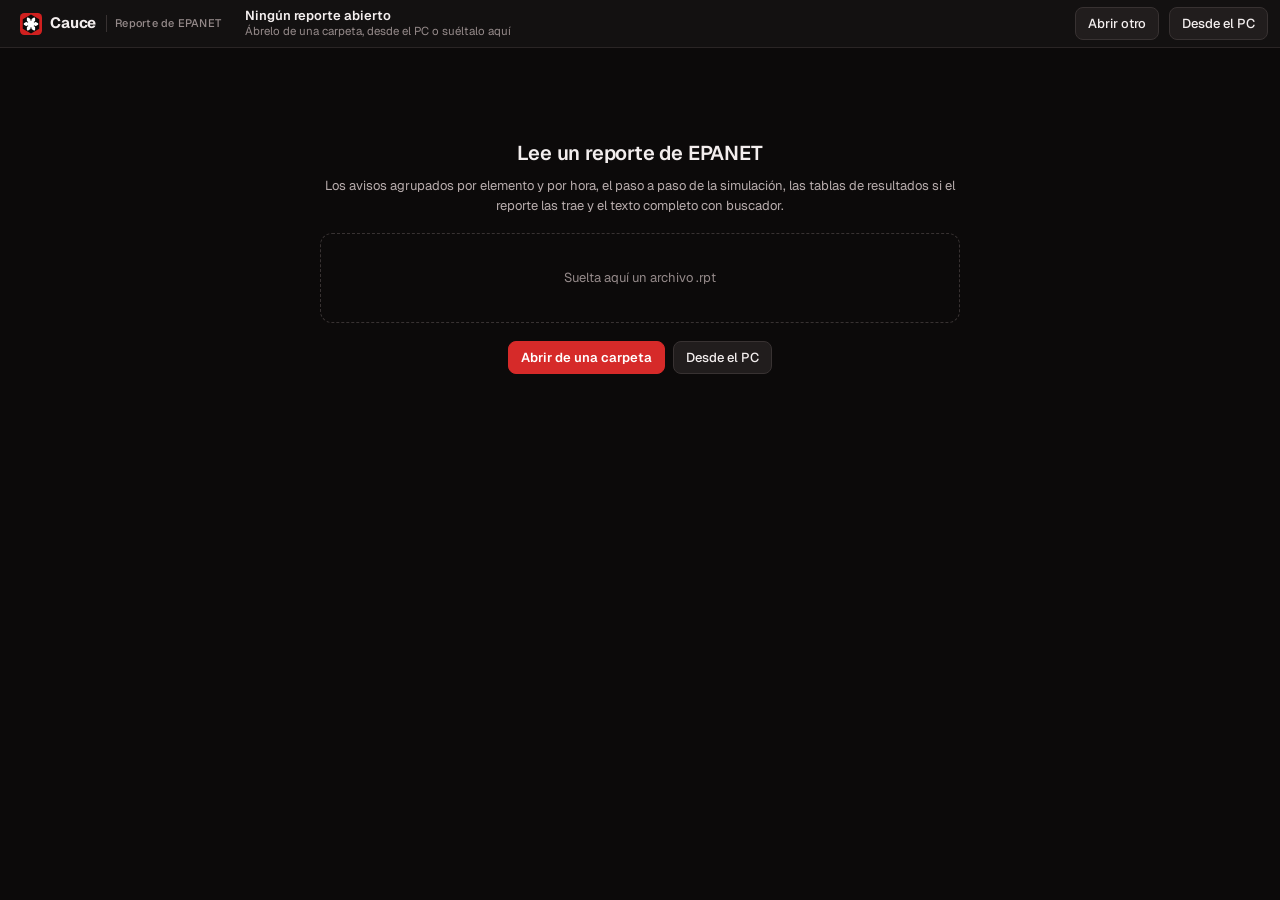
==== web/rpt.html @ 19fe5da4 "Cauce 1.3.0: Lector de reportes .rpt en su propia ventana, con los avisos por elemento y por hora, e" ====
<!doctype html>
<html lang="es">
<head>
<meta charset="utf-8">
<meta name="viewport" content="width=device-width, initial-scale=1">
<title>Reporte de EPANET · Cauce</title>
<link rel="preload" href="fuentes/geist.woff2" as="font" type="font/woff2" crossorigin>
<link rel="preload" href="fuentes/geist-mono.woff2" as="font" type="font/woff2" crossorigin>
<link rel="icon" type="image/png" sizes="16x16" href="marca/nex-16.png">
<link rel="icon" type="image/png" sizes="32x32" href="marca/nex-32.png">
<link rel="stylesheet" href="estilo.css">
<link rel="stylesheet" href="rpt.css">
</head>
<body class="rpt">
<header id="rbarra">
  <div class="marca"><img class="logo" src="marca/nex.svg" alt=""><b>Cauce</b><span class="de">Reporte de EPANET</span></div>
  <div id="r-titulo"></div>
  <div class="barra-der">
    <label class="motor-sel" id="r-modelo-caja" hidden title="Con un modelo abierto en Cauce, cada elemento del reporte se puede ver en su mapa">Modelo
      <select id="r-modelo"><option value="">ninguno</option></select></label>
    <button class="btn" id="r-abrir" title="Abrir otro reporte .rpt de una carpeta">Abrir otro</button>
    <button class="btn" id="r-pc" title="Elegir un archivo con el diálogo de Windows (también se puede soltar encima de la ventana)">Desde el PC</button>
    <input type="file" id="r-local" accept=".rpt,.txt,.log" hidden>
  </div>
</header>
<nav id="rtabs" role="tablist" aria-label="Partes del reporte" hidden></nav>
<main id="rcuerpo" aria-live="polite"></main>
<div id="r-soltar" hidden><div>Suelta el reporte .rpt para leerlo</div></div>
<div id="r-tip" hidden></div>
<div id="capa-modal" hidden></div>
<div id="toasts" aria-live="assertive"></div>
<script type="module" src="js/rpt.js"></script>
</body>
</html>
---- web/estilo.css ----
/* Cauce · hoja de estilos · identidad de Nex-Industries (rojo, negro y blanco)
   Oscuro porque el mapa de la red es lo principal y las clases de presión se leen mejor sobre fondo oscuro.
   Neutros casi negros con un leve tono rojizo, el rojo de la marca como único acento (rellenos) y un rojo más claro
   para texto y enlaces, que necesitan contraste. El resto del color es dato (presiones, velocidades, tanques). */
@font-face { font-family: "Geist"; src: url("fuentes/geist.woff2") format("woff2"); font-weight: 100 900; font-display: swap; }
@font-face { font-family: "Geist Mono"; src: url("fuentes/geist-mono.woff2") format("woff2"); font-weight: 100 900; font-display: swap; }

:root {
  --bg: #0c0a0a; --panel: #131111; --panel-2: #191616; --panel-3: #211d1d; --linea: #2a2525; --linea-2: #383232;
  --tinta: #f3eeee; --tinta-2: #b8adad; --apagado: #958a8a;
  --marca: #d0201f; --acento: #d62a29; --acento-hover: #e43c3b; --acento-tinta: #ffffff; --acento-suave: rgba(214, 42, 41, .14); --acento-texto: #ff6b62;
  --ok: #46c37b; --aviso: #f5a524; --error: #ff7d6e; --info: #8ea6ff;
  --ok-suave: rgba(70, 195, 123, .08); --aviso-suave: rgba(245, 165, 36, .08); --error-suave: rgba(255, 125, 110, .08); --info-suave: rgba(142, 166, 255, .08);
  --sel: #ffffff; --resalte: #ffe066;
  --r-1: 5px; --r-2: 8px; --r-3: 12px;
  --sombra: 0 10px 30px rgba(8, 2, 2, .6), 0 1px 0 rgba(255, 255, 255, .03) inset;
  --sombra-baja: 0 4px 14px rgba(8, 2, 2, .5);
  --fuente: "Geist", "Segoe UI Variable Text", "Segoe UI", system-ui, sans-serif;
  --mono: "Geist Mono", "Cascadia Mono", Consolas, monospace;
  --ease-out: cubic-bezier(0.23, 1, 0.32, 1);
  --ease-in-out: cubic-bezier(0.77, 0, 0.175, 1);
  /* capas */
  --z-control: 10; --z-desplegable: 20; --z-bienvenida: 30; --z-tiempo: 35; --z-modal: 50; --z-aviso: 60; --z-ayuda: 70;
}
* { box-sizing: border-box; }
[hidden] { display: none !important; }
html, body { margin: 0; height: 100%; background: var(--bg); color: var(--tinta); font: 13px/1.5 var(--fuente); overflow: hidden;
  -webkit-font-smoothing: antialiased; font-feature-settings: "ss01"; }
button, input, select, textarea { font: inherit; color: inherit; }
h1, h2, h3 { text-wrap: balance; }
p { text-wrap: pretty; }
svg { display: block; }
::selection { background: rgba(214, 42, 41, .38); }
::placeholder { color: var(--apagado); opacity: 1; }
::-webkit-scrollbar { width: 10px; height: 10px; }
::-webkit-scrollbar-thumb { background: var(--linea-2); border-radius: 6px; border: 2px solid var(--panel); }
::-webkit-scrollbar-track { background: transparent; }
:focus-visible { outline: 2px solid var(--acento); outline-offset: 2px; border-radius: 4px; }

/* ---------------------------------------------------------------- barra superior */
#barra { height: 48px; display: flex; align-items: center; gap: 14px; padding: 0 12px 0 14px; background: var(--panel); border-bottom: 1px solid var(--linea); }
.marca { display: flex; align-items: center; gap: 8px; font-size: 15px; font-weight: 600; letter-spacing: -.01em; padding: 4px 10px 4px 6px;
  background: none; border: 0; border-radius: var(--r-2); color: inherit; cursor: pointer; transition: background-color 150ms ease; }
@media (hover: hover) and (pointer: fine) { .marca:hover { background: var(--panel-3); } }
.marca:active { transform: scale(0.97); }
.marca:focus-visible { outline: 2px solid var(--acento); outline-offset: 2px; }
body.sin-modelo #tiempo { display: none; }
.marca .logo { width: 22px; height: 22px; display: block; }
#pestanas { flex: 1; display: flex; gap: 2px; overflow-x: auto; min-width: 0; align-self: stretch; align-items: stretch; }
.pestana { position: relative; display: flex; align-items: center; gap: 8px; max-width: 340px; padding: 0 8px 0 12px; border: 0; background: transparent;
  cursor: pointer; color: var(--tinta-2); white-space: nowrap; transition: color 150ms ease, background-color 150ms ease; }
.pestana::after { content: ""; position: absolute; left: 10px; right: 10px; bottom: 0; height: 2px; border-radius: 2px 2px 0 0; background: var(--acento);
  transform: scaleX(0); transition: transform 200ms var(--ease-out); }
.pestana.activa { color: var(--tinta); }
.pestana.activa::after { transform: scaleX(1); }
.pestana .nom { overflow: hidden; text-overflow: ellipsis; }
.pestana .esc { font-size: 11px; color: var(--acento-texto); background: var(--acento-suave); padding: 1px 6px; border-radius: 4px; }
.pestana .x { width: 18px; height: 18px; border-radius: 4px; display: grid; place-items: center; color: var(--apagado); font-size: 14px; }
.pestana .x:hover { background: var(--linea-2); color: var(--tinta); }
/* cambios sin guardar: un punto en lugar de la ×, que vuelve a ser × al pasar el ratón por la pestaña */
.pestana .x.mod { font-size: 0; }
.pestana .x.mod::before { content: ""; grid-area: 1 / 1; width: 8px; height: 8px; border-radius: 50%; background: var(--tinta-2); }
.pestana:hover .x.mod { font-size: 14px; }
.pestana:hover .x.mod::before { display: none; }
.barra-der { display: flex; align-items: center; gap: 10px; }
.motor-sel { display: flex; align-items: center; gap: 6px; color: var(--tinta-2); font-size: 12px; }

select, input[type=text], input[type=number], input[type=search], input:not([type]), textarea {
  background: var(--panel-2); border: 1px solid var(--linea-2); border-radius: var(--r-1); padding: 5px 8px; outline: none;
  transition: border-color 150ms ease, box-shadow 150ms ease; }
select:hover, input:hover, textarea:hover { border-color: #4a4242; }
select:focus-visible, input:focus-visible, textarea:focus-visible { border-color: var(--acento); box-shadow: 0 0 0 3px var(--acento-suave); outline: none; }
input[type=number] { font-family: var(--mono); font-size: 12.5px; }
input[type=checkbox], input[type=radio] { accent-color: var(--acento); }

.btn { display: inline-flex; align-items: center; justify-content: center; gap: 6px; background: var(--panel-3); border: 1px solid var(--linea-2);
  border-radius: var(--r-2); padding: 6px 12px; cursor: pointer; white-space: nowrap; font-weight: 500;
  transition: background-color 150ms ease, border-color 150ms ease, color 150ms ease, transform 160ms var(--ease-out); }
.btn:active:not(:disabled) { transform: scale(0.97); }
.btn.prim { background: var(--acento); border-color: var(--acento); color: var(--acento-tinta); font-weight: 600; }
.btn.peligro { color: var(--error); }
.btn.chico { padding: 3px 9px; font-size: 12px; border-radius: var(--r-1); }
.btn:disabled { opacity: .45; cursor: default; }
@media (hover: hover) and (pointer: fine) {
  .btn:hover:not(:disabled) { border-color: #534a4a; background: #2a2424; }
  .btn.prim:hover:not(:disabled) { background: var(--acento-hover); border-color: var(--acento-hover); }
  .btn.peligro:hover:not(:disabled) { background: var(--error-suave); border-color: rgba(255, 125, 110, .4); }
}
.enlace { background: none; border: 0; padding: 0; color: var(--acento-texto); cursor: pointer; text-align: left; font-family: var(--mono); font-size: 12.5px; }
.enlace:hover { text-decoration: underline; text-underline-offset: 2px; }

/* ---------------------------------------------------------------- cuerpo */
#cuerpo { position: absolute; top: 48px; bottom: 0; left: 0; right: 0; display: grid; grid-template-columns: 72px 400px 1fr auto;
  transition: grid-template-columns 240ms var(--ease-out); }
/* panel plegado: el mapa ocupa su lugar; el contenido se oculta para que no se lea con el foco */
body.panel-plegado #cuerpo { grid-template-columns: 72px 0 1fr auto; }
body.panel-plegado #panel { visibility: hidden; padding-left: 0; padding-right: 0; border-right: 0; }
#panel { min-width: 0; transition: visibility 0s linear 0s; }
body.panel-plegado #panel { transition: visibility 0s linear 240ms; }
#b-plegar { position: absolute; left: 0; top: 50%; transform: translateY(-50%); z-index: var(--z-control); width: 16px; height: 52px; padding: 0; display: grid; place-items: center;
  background: var(--panel); border: 1px solid var(--linea-2); border-left: 0; border-radius: 0 var(--r-2) var(--r-2) 0; color: var(--tinta-2); cursor: pointer;
  transition: background-color 150ms ease, color 150ms ease, width 160ms var(--ease-out); }
#b-plegar svg { width: 10px; height: 16px; fill: none; stroke: currentColor; stroke-width: 1.8; stroke-linecap: round; stroke-linejoin: round; transition: transform 240ms var(--ease-out); }
@media (hover: hover) and (pointer: fine) { #b-plegar:hover { background: var(--panel-3); color: var(--tinta); width: 20px; } }
body.panel-plegado #b-plegar svg { transform: rotate(180deg); }
body.sin-modelo #b-plegar { display: none; }
body.con-tiempo #cuerpo { bottom: 64px; }
body.sin-modelo #cuerpo { grid-template-columns: 1fr; }
body.sin-modelo #rail, body.sin-modelo #panel, body.sin-modelo #inspector, body.sin-modelo #modos, body.sin-modelo #buscador { display: none; }
#rail { background: var(--panel); border-right: 1px solid var(--linea); display: flex; flex-direction: column; padding: 8px 6px; gap: 2px; }
#rail button { position: relative; display: flex; flex-direction: column; align-items: center; gap: 4px; padding: 9px 2px 7px; border: 0; background: none;
  color: var(--tinta-2); border-radius: var(--r-2); cursor: pointer; font-size: 11px; font-weight: 500;
  transition: background-color 150ms ease, color 150ms ease, transform 160ms var(--ease-out); }
#rail button:active { transform: scale(0.96); }
#rail button svg { width: 21px; height: 21px; fill: none; stroke: currentColor; stroke-width: 1.6; stroke-linecap: round; stroke-linejoin: round; }
@media (hover: hover) and (pointer: fine) { #rail button:hover { background: var(--panel-2); color: var(--tinta); } }
#rail button.activo { background: var(--acento-suave); color: var(--acento-texto); }
#rail button.abajo { margin-top: auto; }
#rail .punto { position: absolute; top: 7px; right: 14px; width: 7px; height: 7px; border-radius: 50%; display: none; box-shadow: 0 0 0 2px var(--panel); }
#rail .punto.error { display: block; background: var(--error); }
#rail .punto.aviso { display: block; background: var(--aviso); }
#rail .punto.ok { display: block; background: var(--ok); }
#rail .punto.cambio { display: block; background: var(--acento); }

#panel { background: var(--panel); border-right: 1px solid var(--linea); overflow-y: auto; padding: 18px 18px 48px; }
#panel h1 { font-size: 18px; font-weight: 600; letter-spacing: -.012em; margin: 0 0 4px; line-height: 1.3; }
#panel .sub { color: var(--tinta-2); margin: 0 0 16px; max-width: 62ch; }
.sec { margin: 22px 0 8px; }
.eti { font-size: 12.5px; font-weight: 600; color: var(--tinta); letter-spacing: 0; }
.tarjeta { background: var(--panel-2); border: 1px solid var(--linea); border-radius: var(--r-2); padding: 12px 14px; margin-bottom: 10px; }
.tarjeta.error { background: var(--error-suave); border-color: rgba(255, 125, 110, .3); }
.tarjeta.aviso { background: var(--aviso-suave); border-color: rgba(245, 165, 36, .26); }
.tarjeta.info { background: var(--info-suave); border-color: rgba(142, 166, 255, .24); }
.tarjeta.ok { background: var(--ok-suave); border-color: rgba(70, 195, 123, .26); }
.tarjeta h3 { margin: 0 0 6px; font-size: 13.5px; font-weight: 600; display: flex; align-items: baseline; gap: 8px; line-height: 1.35; }
.tarjeta.error > h3::before, .tarjeta.aviso > h3::before, .tarjeta.info > h3::before, .tarjeta.ok > h3::before {
  content: ""; flex: none; width: 8px; height: 8px; border-radius: 2px; transform: translateY(-1px); }
.tarjeta.error > h3::before { background: var(--error); } .tarjeta.aviso > h3::before { background: var(--aviso); }
.tarjeta.info > h3::before { background: var(--info); } .tarjeta.ok > h3::before { background: var(--ok); }
.tarjeta p { margin: 6px 0; color: var(--tinta-2); }
.tarjeta p b { color: var(--tinta); font-weight: 600; }
.tarjeta .acciones { display: flex; gap: 8px; flex-wrap: wrap; margin-top: 10px; }

/* lectura de cifras: un solo bloque con divisiones finas */
.cifras { display: grid; grid-template-columns: repeat(2, 1fr); gap: 1px; background: var(--linea); border: 1px solid var(--linea); border-radius: var(--r-2); overflow: hidden; margin-bottom: 4px; }
.cifra { background: var(--panel-2); padding: 10px 12px 11px; min-width: 0; }
.cifra .v { font-family: var(--mono); font-size: 19px; font-weight: 500; letter-spacing: -.02em; font-variant-numeric: tabular-nums; line-height: 1.25; display: flex; align-items: baseline; gap: 4px; }
.cifra .v small { font-family: var(--fuente); font-size: 11.5px; color: var(--tinta-2); font-weight: 400; letter-spacing: 0; }
.cifra .t { font-size: 11.5px; color: var(--tinta-2); margin-top: 2px; }
.cifra.mal .v { color: var(--error); } .cifra.ojo .v { color: var(--aviso); } .cifra.bien .v { color: var(--ok); }
.cifra.mal .v::before, .cifra.ojo .v::before, .cifra.bien .v::before { content: ""; width: 6px; height: 6px; border-radius: 50%; background: currentColor; align-self: center; flex: none; }

.chips { display: flex; flex-wrap: wrap; gap: 6px; }
.chip { font-size: 11.5px; padding: 1px 7px; border-radius: 4px; background: var(--panel-3); color: var(--tinta-2); border: 1px solid var(--linea-2); font-variant-numeric: tabular-nums; }
.chip.error { color: #ff9a8e; border-color: rgba(255, 125, 110, .35); background: var(--error-suave); }
.chip.aviso { color: #ffc15e; border-color: rgba(245, 165, 36, .35); background: var(--aviso-suave); }
.chip.info { color: #aebdff; border-color: rgba(142, 166, 255, .32); background: var(--info-suave); }
.chip.ok { color: #6fd79b; border-color: rgba(70, 195, 123, .32); background: var(--ok-suave); }
.lista { list-style: none; margin: 6px 0 0; padding: 0; }
.lista li { display: flex; align-items: baseline; gap: 8px; padding: 5px 0; border-top: 1px solid var(--linea); min-width: 0; }
.lista li:first-child { border-top: 0; }
.lista li .d { color: var(--tinta-2); margin-left: auto; font-variant-numeric: tabular-nums; white-space: nowrap; overflow: hidden; text-overflow: ellipsis; }
.lista li .x { color: var(--apagado); cursor: pointer; background: none; border: 0; padding: 0 2px; }
.lista li > .btn { margin-left: auto; flex: none; align-self: center; }
.lista li > span:first-child { min-width: 0; }
.lista li .x:hover { color: var(--error); }
details > summary { cursor: pointer; color: var(--tinta-2); list-style: none; }
details > summary::-webkit-details-marker { display: none; }
details > summary::before { content: ""; display: inline-block; width: 6px; height: 6px; margin: 0 8px 1px 2px; border-right: 1.5px solid var(--apagado); border-bottom: 1.5px solid var(--apagado);
  transform: rotate(-45deg); transition: transform 180ms var(--ease-out); }
details[open] > summary::before { transform: rotate(45deg); }
.desplegable { padding: 8px 12px; }
.desplegable > summary { display: flex; align-items: center; gap: 8px; color: var(--tinta); }
.desplegable > summary b { font-weight: 600; }
.desplegable .filtro { width: 100%; margin: 10px 0 4px; }
.desplegable .lista { max-height: min(46vh, 360px); overflow: auto; overscroll-behavior: contain; margin-top: 6px; }
.desplegable .lista li.activo { background: var(--panel-3); }
.detalle { font-size: 12px; color: var(--tinta-2); margin: 6px 0 0 16px; }
.detalle div { padding: 2px 0; }
.mono { font-family: var(--mono); font-size: 12px; }
.fila { display: flex; gap: 8px; align-items: center; flex-wrap: wrap; }
.fila > label { display: flex; flex-direction: column; gap: 4px; font-size: 12px; color: var(--tinta-2); }
.campo { display: flex; flex-direction: column; gap: 5px; margin-bottom: 12px; font-size: 12px; color: var(--tinta-2); }
.campo input, .campo select, .campo textarea { width: 100%; }
.seg { display: inline-flex; padding: 2px; gap: 2px; background: var(--bg); border: 1px solid var(--linea-2); border-radius: var(--r-2); }
.seg button { white-space: nowrap; border: 0; background: transparent; padding: 3px 10px; cursor: pointer; color: var(--tinta-2); font-size: 12px; border-radius: var(--r-1); font-weight: 500;
  transition: background-color 150ms ease, color 150ms ease, transform 160ms var(--ease-out); }
.seg button:active { transform: scale(0.96); }
@media (hover: hover) and (pointer: fine) { .seg button:hover:not(.on) { color: var(--tinta); } }
.seg button.on { background: var(--panel-3); color: var(--tinta); box-shadow: 0 1px 2px rgba(0, 0, 0, .35), 0 0 0 1px var(--linea-2); }
.seg button.on.verde { color: var(--ok); } .seg button.on.rojo { color: var(--error); }
.barra-prog { height: 4px; background: var(--panel-3); border-radius: 4px; overflow: hidden; margin: 10px 0; }
.barra-prog i { display: block; height: 100%; background: var(--acento); transform-origin: left; transform: scaleX(0); transition: transform 380ms linear; }
/* panel Datos */
.props td.dobles { display: flex; gap: 4px; flex-wrap: wrap; }
.props td.dobles > * { flex: 1 1 70px; min-width: 0; }
.pestanas-d { display: flex; flex-wrap: wrap; }
.rejilla-pat { display: grid; grid-template-columns: repeat(auto-fill, minmax(76px, 1fr)); gap: 6px; margin-top: 10px; }
.rejilla-pat label { display: flex; flex-direction: column; gap: 3px; font-size: 10.5px; color: var(--apagado); font-family: var(--mono); }
.rejilla-pat input { width: 100%; padding: 4px 6px; }
.opciones-d { display: grid; grid-template-columns: repeat(auto-fill, minmax(150px, 1fr)); column-gap: 10px; }
.opciones-d .campo { margin-bottom: 10px; }
textarea.mono { font-size: 12px; line-height: 1.5; resize: vertical; }
.tabla { width: 100%; border-collapse: collapse; font-size: 12px; font-variant-numeric: tabular-nums; }
.tabla th { text-align: left; font-weight: 500; color: var(--apagado); font-size: 11.5px; padding: 6px; border-bottom: 1px solid var(--linea-2); position: sticky; top: 0; background: var(--panel-2); z-index: 1; }
.tabla td { padding: 5px 6px; border-bottom: 1px solid var(--linea); vertical-align: top; }
.tabla td.n, .tabla th.n { text-align: right; font-family: var(--mono); font-size: 11.5px; }
.tabla tr.clic { cursor: pointer; }
/* tablas largas: caja con scroll propio, encabezado y primera columna fijos (la tabla no estira el panel) */
.tabla-caja { overflow: auto; max-height: min(62vh, 640px); border: 1px solid var(--linea); border-radius: var(--r-2); background: var(--panel-2); }
.tabla-caja .tabla td:first-child, .tabla-caja .tabla th:first-child { position: sticky; left: 0; background: var(--panel-2); }
.tabla-caja .tabla th:first-child { z-index: 2; }
.tabla-caja .tabla td, .tabla-caja .tabla th { white-space: nowrap; }
@media (hover: hover) and (pointer: fine) { .tabla-caja .tabla tr.clic:hover td { background: var(--panel-3); } }
body.panel-amplio .tabla-caja { max-height: calc(100vh - 300px); }
/* Informes a todo el ancho: el mapa se esconde hasta reducir */
body.panel-ancho.panel-amplio:not(.panel-plegado) #cuerpo { grid-template-columns: 72px 1fr 0 auto; }
body.panel-amplio #mapa-caja { visibility: hidden; }
.i-cab { display: flex; align-items: center; justify-content: space-between; gap: 10px; }
.i-cab h1 { margin-bottom: 4px; }
.i-cab .i-botones { display: flex; gap: 6px; flex: none; }
.acciones-fila { display: flex; gap: 8px; flex-wrap: wrap; margin: 10px 0 2px; }
#i-amplio[aria-pressed="true"] { color: var(--acento-texto); background: var(--acento-suave); }
/* Revisión compacta: una fila por hallazgo */
.hallazgo { border: 1px solid var(--linea); border-radius: var(--r-2); background: var(--panel-2); margin-bottom: 6px; }
.hallazgo.error { border-color: rgba(255, 125, 110, .3); background: var(--error-suave); }
.hallazgo > summary { list-style: none; display: flex; align-items: center; gap: 8px; padding: 7px 10px; cursor: pointer; font-size: 13px; line-height: 1.35; }
.hallazgo > summary::-webkit-details-marker { display: none; }
.hallazgo > summary::before { content: ""; width: 7px; height: 7px; border-radius: 50%; flex: none; background: var(--info); }
.hallazgo.error > summary::before { background: var(--error); }
.hallazgo.aviso > summary::before { background: var(--aviso); }
.hallazgo > summary::after { content: ""; width: 6px; height: 6px; flex: none; border-right: 1.5px solid var(--apagado); border-bottom: 1.5px solid var(--apagado); transform: rotate(-45deg); transition: transform 160ms var(--ease-out); margin-left: 2px; }
.hallazgo[open] > summary::after { transform: rotate(45deg); }
.hallazgo .tit { flex: 1; min-width: 0; font-weight: 500; }
.hallazgo .cuantos { font-family: var(--mono); font-size: 11.5px; color: var(--tinta-2); font-variant-numeric: tabular-nums; }
.hallazgo summary .btn { padding: 1px 8px; font-size: 11.5px; }
.hallazgo .cuerpo { padding: 0 12px 10px 25px; font-size: 12.5px; }
.hallazgo .cuerpo p { margin: 4px 0; color: var(--tinta-2); }
.hallazgo .cuerpo p b { color: var(--tinta); font-weight: 600; }
.hallazgo .casos { max-height: 170px; overflow: auto; font-size: 12px; color: var(--tinta-2); margin-top: 6px; padding: 6px 8px; background: var(--bg); border-radius: var(--r-1); }
.hallazgo .acciones { display: flex; gap: 8px; flex-wrap: wrap; margin-top: 8px; }
@media (prefers-reduced-motion: reduce) { .hallazgo > summary::after { transition: none; } }
@media (hover: hover) and (pointer: fine) { .tabla tr.clic:hover td { background: var(--panel-3); } }
.neg { color: #ff9a8e; } .pos { color: #6fd79b; }
.vacio { color: var(--apagado); padding: 10px 0; }
.nota { font-size: 12px; color: var(--tinta-2); background: var(--panel-2); border: 1px solid var(--linea); border-radius: var(--r-2); padding: 10px 12px; margin: 10px 0; }
.mini { width: 100%; height: 72px; display: block; }

/* grupos de proyecto: filas, no tarjetas */
.grupo { display: grid; grid-template-columns: minmax(0, 1fr) auto; gap: 6px 10px; align-items: center; padding: 10px 2px; border-top: 1px solid var(--linea); }
.grupo:first-of-type { border-top: 0; }
.grupo .nom { font-weight: 600; font-family: var(--mono); font-size: 12.5px; }
.grupo .meta { grid-column: 1 / -1; display: flex; gap: 6px; flex-wrap: wrap; align-items: center; }
.grupo .ctl { display: flex; gap: 6px; align-items: center; }

/* esqueletos de carga */
.esq { display: grid; gap: 10px; margin-top: 6px; }
.esq i { display: block; height: 12px; border-radius: 4px; background: linear-gradient(90deg, var(--panel-2) 0%, var(--panel-3) 40%, var(--panel-2) 80%); background-size: 220% 100%;
  animation: brillo 1.3s linear infinite; }
.esq i.alto { height: 64px; border-radius: var(--r-2); }
.esq i:nth-child(3n) { width: 72%; } .esq i:nth-child(3n+2) { width: 88%; }
@keyframes brillo { from { background-position: 120% 0; } to { background-position: -100% 0; } }

/* ---------------------------------------------------------------- mapa */
#mapa-caja { position: relative; overflow: hidden; background: var(--bg); container-type: size; }
#mapa { position: absolute; inset: 0; width: 100%; height: 100%; cursor: grab; }
#mapa.arrastrando { cursor: grabbing; }
#mapa.cruz { cursor: crosshair; }
.flota { background: rgba(19, 17, 17, .86); border: 1px solid var(--linea-2); border-radius: var(--r-2); box-shadow: var(--sombra-baja);
  -webkit-backdrop-filter: blur(10px) saturate(1.1); backdrop-filter: blur(10px) saturate(1.1); }
#buscador { position: absolute; top: 12px; left: 12px; width: 300px; z-index: var(--z-desplegable); }
#buscar { width: 100%; padding: 8px 12px 8px 32px; background: rgba(19, 17, 17, .9) url("data:image/svg+xml,%3Csvg xmlns='http://www.w3.org/2000/svg' viewBox='0 0 16 16' fill='none' stroke='%23958a8a' stroke-width='1.6'%3E%3Ccircle cx='7' cy='7' r='4.5'/%3E%3Cpath d='M10.5 10.5L14 14'/%3E%3C/svg%3E") 10px 50% / 14px no-repeat;
  border: 1px solid var(--linea-2); border-radius: var(--r-2); box-shadow: var(--sombra-baja); -webkit-backdrop-filter: blur(10px); backdrop-filter: blur(10px); }
#sugerencias { margin-top: 4px; background: var(--panel-2); border: 1px solid var(--linea-2); border-radius: var(--r-2); box-shadow: var(--sombra); max-height: 320px; overflow-y: auto; padding: 4px; }
#sugerencias button { display: flex; width: 100%; gap: 8px; padding: 6px 8px; border: 0; background: none; cursor: pointer; text-align: left; border-radius: var(--r-1); }
#sugerencias button:hover, #sugerencias button.on { background: var(--panel-3); }
#sugerencias .t { color: var(--apagado); font-size: 11px; margin-left: auto; white-space: nowrap; }
/* la barra de modos no pasa por debajo del buscador: si no cabe a su derecha, se parte en dos líneas */
#modos { position: absolute; top: 12px; right: 12px; display: flex; flex-wrap: wrap; justify-content: flex-end; gap: 6px 10px; align-items: center; max-width: calc(100% - 336px);
  padding: 5px 6px 5px 12px; z-index: var(--z-control); font-size: 12px; color: var(--tinta-2); }
#modos label { display: flex; align-items: center; gap: 6px; white-space: nowrap; }
#modos select { padding: 3px 6px; }
.chk { display: flex; align-items: center; gap: 6px; cursor: pointer; color: var(--tinta-2); }
/* barra de edición: cada herramienta con el mismo símbolo que tiene en el mapa, agrupadas por lo que hacen */
/* left/right + margin auto + fit-content: centrada sin que el navegador le recorte el ancho a la mitad */
#herramientas { position: absolute; top: 58px; left: 12px; right: 12px; margin: 0 auto; width: fit-content; display: flex; flex-wrap: wrap; justify-content: center; align-items: stretch;
  gap: 4px; padding: 5px; z-index: var(--z-control); }
.grupo-h { position: relative; display: flex; gap: 2px; padding: 0 3px; }
.grupo-h + .grupo-h::before { content: ""; position: absolute; left: -3px; top: 8px; bottom: 8px; width: 1px; background: var(--linea-2); }
#herramientas button { position: relative; display: flex; flex-direction: column; align-items: center; justify-content: center; gap: 4px; min-width: 54px; padding: 7px 5px 6px;
  border: 0; background: none; border-radius: var(--r-1); cursor: pointer; color: var(--tinta-2); font-size: 11px; font-weight: 500;
  transition: background-color 150ms ease, color 150ms ease, box-shadow 150ms ease, transform 160ms var(--ease-out); }
#herramientas button svg { width: 20px; height: 20px; overflow: visible; }
#herramientas button:active { transform: scale(0.95); }
@media (hover: hover) and (pointer: fine) { #herramientas button:hover:not(.activo) { background: var(--panel-3); color: var(--tinta); } }
#herramientas button.activo { background: var(--acento-suave); color: var(--tinta); box-shadow: inset 0 0 0 1px var(--acento); }
#herramientas button[data-k]::after { content: attr(data-k); position: absolute; top: 3px; right: 5px; font-family: var(--mono); font-size: 9px; color: var(--apagado); }
#herramientas .ic-linea { fill: none; stroke: currentColor; stroke-width: 1.6; stroke-linecap: round; stroke-linejoin: round; }
#herramientas .f-nudo { fill: #958a8a; }
#herramientas .t-tubo { fill: none; stroke: #9a9090; stroke-width: 2.2; stroke-linecap: round; }
#herramientas .f-tanque { fill: #f3eeee; }
#herramientas .f-embalse { fill: var(--ok); }
#herramientas .f-valvula { fill: var(--bg); stroke: #4cc2ff; stroke-width: 1.6; stroke-linejoin: round; }
#herramientas .c-bomba { fill: var(--bg); stroke: var(--aviso); stroke-width: 1.6; }
#herramientas .f-bomba { fill: var(--aviso); }
#herramientas .f-nuevo { fill: var(--acento); }
#herramientas .t-guia { fill: none; stroke: var(--apagado); stroke-width: 1.4; stroke-dasharray: 2 2.2; stroke-linecap: round; }
#herramientas #b-longitud[aria-pressed="true"] { color: var(--acento-texto); background: var(--acento-suave); }
#pista-herramienta { flex-basis: 100%; text-align: center; font-size: 12px; color: var(--tinta-2); padding: 4px 8px 2px; border-top: 1px solid var(--linea); margin-top: 4px; }
#pista-herramienta:empty { display: none; }
#b-editar[aria-pressed="true"] { background: var(--panel-3); border-color: var(--acento); color: var(--acento-texto); }
#leyenda { position: absolute; left: 12px; bottom: 12px; padding: 9px 11px; font-size: 11.5px; color: var(--tinta-2); z-index: var(--z-control); max-width: 360px; }
#leyenda:empty { display: none; }
#leyenda .t { color: var(--tinta); font-weight: 600; margin-bottom: 5px; font-size: 12px; }
#leyenda .it { display: flex; align-items: center; gap: 8px; padding: 1px 0; }
#leyenda .sw { width: 18px; height: 4px; border-radius: 2px; flex: none; }
#leyenda .sw.p { width: 9px; height: 9px; border-radius: 50%; }
#leyenda .sw.d { background: repeating-linear-gradient(90deg, var(--apagado) 0 4px, transparent 4px 7px) !important; }
#leyenda .sw.flecha { height: auto; background: none; color: var(--tinta); font-size: 10px; line-height: 1; text-align: center; }
#leyenda .t.sep { margin-top: 8px; }
#leyenda .sw.grosor { background: var(--tinta-2); border-radius: 3px; }
#tip { position: absolute; pointer-events: none; background: rgba(12, 10, 10, .96); border: 1px solid var(--linea-2); border-radius: var(--r-2); padding: 7px 10px;
  font-size: 12px; box-shadow: var(--sombra); z-index: var(--z-ayuda); max-width: 300px; line-height: 1.45; }
#tip b { font-weight: 600; font-family: var(--mono); font-size: 12px; }
#tip .g { color: var(--tinta-2); }
#estado-mapa { position: absolute; right: 12px; bottom: 12px; font-family: var(--mono); font-size: 11px; color: var(--apagado); background: rgba(12, 10, 10, .7); padding: 3px 8px; border-radius: var(--r-1); z-index: var(--z-control); }

/* ---------------------------------------------------------------- bienvenida */
#bienvenida { position: absolute; inset: 0; background: var(--bg); z-index: var(--z-bienvenida); overflow-y: auto; }
.bienv { min-height: 100%; display: grid; grid-template-columns: minmax(0, 1.05fr) minmax(0, 1fr); gap: 48px; align-items: center; max-width: 1180px; margin: 0 auto; padding: 48px 40px; }
.bienv h1 { font-size: clamp(30px, 3.2vw, 42px); margin: 0 0 10px; font-weight: 650; letter-spacing: -.03em; line-height: 1.08; }
.bienv .lema { color: var(--tinta-2); font-size: 15px; margin: 0 0 26px; max-width: 54ch; line-height: 1.55; }
.bienv .acc { display: flex; gap: 10px; flex-wrap: wrap; margin-bottom: 30px; }
.bienv .acc .btn { padding: 9px 16px; font-size: 13.5px; }
.bienv .rec-t { font-size: 12.5px; font-weight: 600; margin-bottom: 8px; }
.reciente { display: grid; grid-template-columns: auto 1fr; gap: 2px 10px; align-items: baseline; width: 100%; padding: 9px 12px; background: transparent; border: 1px solid transparent;
  border-radius: var(--r-2); cursor: pointer; text-align: left; transition: background-color 150ms ease, border-color 150ms ease, transform 160ms var(--ease-out); }
.reciente:active { transform: scale(0.99); }
@media (hover: hover) and (pointer: fine) { .reciente:hover { background: var(--panel); border-color: var(--linea-2); } }
.reciente b { font-family: var(--mono); font-weight: 500; font-size: 12.5px; }
.reciente .r { grid-column: 2; color: var(--apagado); font-size: 11.5px; overflow: hidden; text-overflow: ellipsis; white-space: nowrap; direction: rtl; text-align: left; }
.reciente .ic { grid-row: span 2; width: 8px; height: 8px; border-radius: 2px; background: var(--acento); transform: translateY(-1px); }
.bienv .lado { position: relative; }
.bienv .red { width: 100%; height: auto; display: block; margin-bottom: 22px; }
.red .t { fill: none; stroke: #2a3a45; stroke-width: 2.2; stroke-linecap: round; }
.red .f { fill: none; stroke: var(--tinta); stroke-width: 2.2; stroke-linecap: round; stroke-dasharray: 2 14; animation: flujo 1.6s linear infinite; opacity: .85; }
.red .f.l { animation-duration: 2.4s; opacity: .55; }
.red .n { fill: var(--panel-3); stroke: #3a4a56; stroke-width: 1.5; }
.red .k { fill: var(--acento); }
.red .e { fill: var(--ok); }
@keyframes flujo { to { stroke-dashoffset: -32; } }
.caract { display: grid; grid-template-columns: 1fr 1fr; gap: 0 28px; }
.caract div { padding: 12px 0; border-top: 1px solid var(--linea); }
.caract b { display: block; font-weight: 600; margin-bottom: 3px; font-size: 13px; }
.caract span { color: var(--tinta-2); font-size: 12.5px; line-height: 1.5; }
@container (max-width: 900px) { .bienv { grid-template-columns: 1fr; gap: 28px; } }

/* ---------------------------------------------------------------- inspector */
#inspector { width: 360px; background: var(--panel); border-left: 1px solid var(--linea); overflow-y: auto; padding: 16px 16px 48px; }
#inspector > * { animation: aparece 140ms ease-out both; }
@keyframes aparece { from { opacity: 0; } }
.ins-cab { display: flex; align-items: flex-start; gap: 10px; margin-bottom: 12px; }
.ins-cab .ic { width: 36px; height: 36px; clip-path: polygon(50% 0, 93.3% 25%, 93.3% 75%, 50% 100%, 6.7% 75%, 6.7% 25%); background: var(--acento-suave); display: grid; place-items: center; flex: none; color: var(--acento-texto); font-weight: 600; font-size: 12px; font-family: var(--mono); }
.ins-cab h2 { margin: 0; font-size: 16px; font-weight: 600; word-break: break-all; font-family: var(--mono); letter-spacing: -.01em; }
.ins-cab .t { color: var(--tinta-2); font-size: 12px; margin-top: 1px; }
.ins-cab .cerrar { margin-left: auto; width: 26px; height: 26px; border-radius: var(--r-1); background: none; border: 0; color: var(--apagado); cursor: pointer; font-size: 17px; line-height: 1;
  transition: background-color 150ms ease, color 150ms ease; }
.ins-cab .cerrar:hover { background: var(--panel-3); color: var(--tinta); }
.props { width: 100%; border-collapse: collapse; }
.props td { padding: 5px 4px; border-bottom: 1px solid var(--linea); vertical-align: middle; }
.props td:first-child { color: var(--tinta-2); width: 46%; }
.props input, .props select { width: 100%; padding: 3px 6px; }
.ayuda { display: inline-grid; place-items: center; width: 15px; height: 15px; border-radius: 50%; border: 1px solid var(--linea-2); color: var(--apagado); font-size: 10px;
  font-style: normal; margin-left: 4px; cursor: help; vertical-align: 1px; transition: color 150ms ease, border-color 150ms ease; }
.ayuda:hover, .ayuda:focus-visible { color: var(--tinta); border-color: var(--apagado); }
#ayuda-flotante { position: fixed; z-index: var(--z-ayuda); max-width: 280px; background: var(--panel-3); border: 1px solid var(--linea-2); color: var(--tinta); padding: 8px 10px;
  border-radius: var(--r-2); font-size: 12px; line-height: 1.45; box-shadow: var(--sombra); pointer-events: none;
  transition: opacity 125ms ease-out, transform 125ms ease-out; transform-origin: var(--origen, left center); }
#ayuda-flotante.oculta { opacity: 0; transform: scale(0.97); }
#ayuda-flotante.instante { transition-duration: 0ms; }
.grafica { width: 100%; height: 150px; display: block; margin-top: 6px; }

/* ---------------------------------------------------------------- tiempo */
#tiempo { position: absolute; left: 0; right: 0; bottom: 0; height: 64px; background: var(--panel); border-top: 1px solid var(--linea); display: flex; align-items: center; gap: 16px; padding: 0 16px; z-index: var(--z-tiempo);
  transition: transform 260ms var(--ease-out), opacity 260ms var(--ease-out); }
@starting-style { #tiempo { transform: translateY(100%); opacity: 0; } }
#tiempo .reloj { font-family: var(--mono); font-size: 20px; font-weight: 500; font-variant-numeric: tabular-nums; width: 70px; letter-spacing: -.02em; }
#tiempo .pista { flex: 1; display: flex; flex-direction: column; gap: 2px; min-width: 120px; }
#tiempo .marcas { display: flex; justify-content: space-between; font-family: var(--mono); font-size: 10.5px; color: var(--apagado); padding: 0 6px; }
#tiempo input[type=range] { width: 100%; -webkit-appearance: none; appearance: none; background: transparent; height: 18px; cursor: pointer; }
#tiempo input[type=range]::-webkit-slider-runnable-track { height: 4px; border-radius: 4px; background: linear-gradient(90deg, var(--acento) var(--avance, 0%), var(--panel-3) var(--avance, 0%)); }
#tiempo input[type=range]::-webkit-slider-thumb { -webkit-appearance: none; width: 14px; height: 14px; margin-top: -5px; border-radius: 50%; background: var(--tinta); border: 3px solid var(--acento);
  box-shadow: 0 1px 4px rgba(0, 0, 0, .5); transition: transform 160ms var(--ease-out); }
#tiempo input[type=range]:active::-webkit-slider-thumb { transform: scale(1.15); }
#tiempo input[type=range]::-moz-range-track { height: 4px; border-radius: 4px; background: var(--panel-3); }
#tiempo input[type=range]::-moz-range-progress { height: 4px; border-radius: 4px; background: var(--acento); }
#tiempo input[type=range]::-moz-range-thumb { width: 10px; height: 10px; border-radius: 50%; background: var(--tinta); border: 3px solid var(--acento); }
#tiempo .play { width: 36px; height: 36px; border-radius: 50%; border: 1px solid var(--linea-2); background: var(--panel-3); cursor: pointer; display: grid; place-items: center; flex: none;
  transition: background-color 150ms ease, transform 160ms var(--ease-out); }
#tiempo .play:active { transform: scale(0.94); }
#tiempo .play.on { background: var(--acento); border-color: var(--acento); }
#tiempo .play.on svg { fill: var(--acento-tinta); }
#tiempo .play svg { width: 13px; height: 13px; fill: var(--tinta); }
#tiempo .vel { flex: none; }
#tiempo .vel button { padding: 3px 8px; font-size: 11px; font-family: var(--mono); font-variant-numeric: tabular-nums; }
#tiempo .nombre { color: var(--tinta-2); font-size: 12px; max-width: 260px; overflow: hidden; text-overflow: ellipsis; white-space: nowrap; }

/* ---------------------------------------------------------------- presentación de Nex-Industries (una vez por ventana) */
.marca .de { font-size: 11px; font-weight: 500; color: var(--apagado); letter-spacing: .02em; padding-left: 8px; margin-left: 2px; border-left: 1px solid var(--linea-2); }
/* Entrada en capas (~4 s, una vez por ventana): la retícula de hexágonos se asienta, el contorno se dibuja, el hexágono
   se rellena, la marca gira hasta encajar con una onda, una línea dibuja el nombre y el nombre sube detrás de ella. */
#presentacion { position: fixed; inset: 0; z-index: calc(var(--z-ayuda) + 10); color: #fff; display: grid; place-items: center; cursor: pointer; overflow: hidden;
  background: radial-gradient(120% 90% at 50% 46%, #db2a28 0%, var(--marca) 46%, #8f1312 100%);
  clip-path: inset(0 0 0 0); transition: clip-path 720ms var(--ease-in-out) 140ms; }
#presentacion::before { content: ""; position: absolute; inset: -6%; pointer-events: none;
  background-image: url("data:image/svg+xml,%3Csvg xmlns='http://www.w3.org/2000/svg' width='31.18' height='54' viewBox='0 0 31.18 54'%3E%3Cpath d='M15.59 0 31.18 9v18L15.59 36 0 27V9zM15.59 36v18' fill='none' stroke='%23000' stroke-opacity='.2' stroke-width='1'/%3E%3C/svg%3E");
  background-size: 31.18px 54px; background-position: center;
  -webkit-mask-image: radial-gradient(closest-side at 50% 46%, #000 0%, rgba(0, 0, 0, .55) 55%, transparent 100%);
  mask-image: radial-gradient(closest-side at 50% 46%, #000 0%, rgba(0, 0, 0, .55) 55%, transparent 100%);
  animation: reticula 3600ms var(--ease-out) both; }
#presentacion.saliendo { clip-path: inset(0 0 100% 0); pointer-events: none; }
.pres-marca { position: relative; display: flex; flex-direction: column; align-items: center; text-align: center;
  transition: transform 340ms var(--ease-out), opacity 340ms var(--ease-out), filter 340ms var(--ease-out); }
#presentacion.saliendo .pres-marca { transform: scale(1.04) translateY(-8px); opacity: 0; filter: blur(6px); }
.pres-logo { width: 164px; height: 164px; margin-bottom: 26px; overflow: visible; }
.pres-logo > * { transform-box: fill-box; transform-origin: center; }
.pres-trazo { stroke-dasharray: 1; stroke-dashoffset: 1; animation: trazo 900ms var(--ease-in-out) 100ms forwards, se-va 420ms var(--ease-out) 1150ms forwards; }
.pres-hex { animation: hex-llena 560ms var(--ease-out) 760ms both; }
.pres-mark { animation: marca-encaja 1050ms var(--ease-out) 980ms both; }
.pres-onda { opacity: 0; animation: onda 760ms var(--ease-out) 1780ms; }
.pres-empresa { position: relative; overflow: hidden; padding: 2px 0 9px; font-size: 28px; font-weight: 700; letter-spacing: .3em; text-transform: uppercase; margin-right: -.3em; }
.pres-empresa span { display: block; animation: sube 640ms var(--ease-out) 2080ms both; }
.pres-empresa::after { content: ""; position: absolute; left: 0; right: .3em; bottom: 0; height: 2px; border-radius: 1px; background: #fff;
  transform: scaleX(0); transform-origin: left; animation: linea-entra 460ms var(--ease-in-out) 1860ms forwards, linea-sale 420ms var(--ease-in-out) 2420ms forwards; }
.pres-presenta { margin-top: 14px; font-size: 12.5px; color: rgba(255, 255, 255, .8); letter-spacing: .06em; animation: aparece-suave 560ms var(--ease-out) 2560ms both; }
.pres-app { margin-top: 4px; font-size: 22px; font-weight: 600; letter-spacing: -.01em; animation: aparece-suave 640ms var(--ease-out) 2720ms both; }
@keyframes reticula { from { opacity: 0; transform: scale(1.12); } }
@keyframes trazo { to { stroke-dashoffset: 0; } }
@keyframes se-va { to { opacity: 0; } }
@keyframes hex-llena { from { opacity: 0; transform: scale(.9); } }
@keyframes marca-encaja { from { opacity: 0; transform: scale(.5) rotate(-90deg); filter: blur(8px); } 60% { filter: blur(0); } }
@keyframes onda { from { opacity: .85; transform: scale(1); } to { opacity: 0; transform: scale(1.5); } }
@keyframes sube { from { transform: translateY(115%); } }
@keyframes linea-entra { to { transform: scaleX(1); } }
@keyframes linea-sale { from { transform: scaleX(1); transform-origin: right; } to { transform: scaleX(0); transform-origin: right; } }
@keyframes aparece-suave { from { opacity: 0; transform: translateY(6px); filter: blur(4px); } }
@keyframes aparece { from { opacity: 0; } }
/* después de Salir, si el navegador no deja cerrar la pestaña */
.despedida { min-height: 100dvh; display: grid; place-content: center; justify-items: center; gap: 6px; text-align: center; }
.despedida img { width: 48px; height: 48px; margin-bottom: 10px; }
.despedida h1 { margin: 0; font-size: 20px; font-weight: 600; letter-spacing: -.01em; }
.despedida p { margin: 0; color: var(--tinta-2); }

/* ---------------------------------------------------------------- ventanas y avisos */
#capa-modal { position: fixed; inset: 0; background: rgba(8, 4, 4, .64); z-index: var(--z-modal); display: grid; place-items: center; padding: 16px;
  transition: opacity 200ms ease-out; }
@starting-style { #capa-modal { opacity: 0; } }
#capa-modal.saliendo { opacity: 0; transition-duration: 150ms; }
.modal { width: min(760px, 94vw); max-height: 88vh; display: flex; flex-direction: column; background: var(--panel); border: 1px solid var(--linea-2); border-radius: var(--r-3); box-shadow: var(--sombra);
  transition: transform 200ms var(--ease-out), opacity 200ms var(--ease-out); }
@starting-style { .modal { transform: scale(0.97) translateY(4px); opacity: 0; } }
#capa-modal.saliendo .modal { transform: scale(0.98); opacity: 0; transition-duration: 150ms; }
.modal.chico { width: min(440px, 94vw); }
.modal header { padding: 14px 18px; border-bottom: 1px solid var(--linea); display: flex; align-items: center; gap: 10px; }
.modal header h2 { margin: 0; font-size: 15px; font-weight: 600; letter-spacing: -.01em; }
.modal header .x { margin-left: auto; width: 28px; height: 28px; border-radius: var(--r-1); background: none; border: 0; color: var(--apagado); font-size: 19px; cursor: pointer; transition: background-color 150ms ease, color 150ms ease; }
.modal header .x:hover { background: var(--panel-3); color: var(--tinta); }
.modal .cont { padding: 16px 18px; overflow-y: auto; }
.modal footer { padding: 12px 18px; border-top: 1px solid var(--linea); display: flex; justify-content: flex-end; gap: 8px; }
.explo-ruta { display: flex; gap: 6px; margin-bottom: 12px; }
.explo-ruta input { flex: 1; font-family: var(--mono); font-size: 12px; }
.explo { display: grid; grid-template-columns: 180px 1fr; gap: 14px; min-height: 340px; }
.explo .atajos { min-width: 0; }
.explo .atajos .eti { font-size: 11.5px; color: var(--apagado); font-weight: 500; }
.explo .atajos button { display: block; width: 100%; text-align: left; padding: 5px 8px; border: 0; background: none; border-radius: var(--r-1); cursor: pointer; color: var(--tinta-2); font-size: 12px; overflow: hidden; text-overflow: ellipsis; white-space: nowrap; }
.explo .atajos button:hover { background: var(--panel-3); color: var(--tinta); }
.explo .items { border: 1px solid var(--linea); border-radius: var(--r-2); overflow-y: auto; max-height: 52vh; }
.explo .item { display: flex; gap: 10px; align-items: center; width: 100%; padding: 7px 10px; border: 0; border-bottom: 1px solid var(--linea); background: none; cursor: pointer; text-align: left; transition: background-color 120ms ease; }
.explo .item:hover { background: var(--panel-3); }
.explo .item .ic { width: 14px; color: var(--apagado); text-align: center; }
.explo .item .m { margin-left: auto; color: var(--apagado); font-size: 11px; white-space: nowrap; font-family: var(--mono); }
.explo .item.dir .ic { color: var(--aviso); }
.explo .item.inp .ic { color: var(--acento); }
#toasts { position: fixed; right: 16px; bottom: 84px; display: flex; flex-direction: column; gap: 8px; z-index: var(--z-aviso); align-items: flex-end; }
.toast { display: flex; gap: 10px; align-items: baseline; background: var(--panel-3); border: 1px solid var(--linea-2); border-radius: var(--r-2); padding: 10px 14px; max-width: 420px; box-shadow: var(--sombra);
  transition: transform 220ms var(--ease-out), opacity 220ms var(--ease-out); }
@starting-style { .toast { transform: translateY(10px); opacity: 0; } }
.toast.saliendo { transform: translateX(16px); opacity: 0; transition-duration: 150ms; }
.toast::before { content: ""; flex: none; width: 7px; height: 7px; border-radius: 50%; background: var(--acento); transform: translateY(-1px); }
.toast.error { border-color: rgba(255, 125, 110, .35); } .toast.error::before { background: var(--error); }
.toast.ok { border-color: rgba(70, 195, 123, .3); } .toast.ok::before { background: var(--ok); }
.cargando { display: inline-block; width: 13px; height: 13px; border: 2px solid var(--linea-2); border-top-color: var(--acento); border-radius: 50%; animation: gira .65s linear infinite; vertical-align: -2px; }
@keyframes gira { to { transform: rotate(360deg); } }
/* ---------------------------------------------------------------- vista 3D */
#b-3d[aria-pressed="true"] { background: var(--panel-3); border-color: var(--acento); color: var(--acento-texto); }
body.vista-3d #mapa, body.vista-3d #estado-mapa { visibility: hidden; }
body.vista-3d #modos > label, body.vista-3d #b-encuadrar { display: none !important; }
#v3d-capa { position: absolute; inset: 0; }
#v3d { position: absolute; inset: 0; width: 100%; height: 100%; display: block; cursor: grab; touch-action: none; }
#v3d:active { cursor: grabbing; }
#v3d.cruz, #v3d.cruz:active { cursor: crosshair; }
#v3d-area { position: absolute; left: 0; top: 0; pointer-events: none; border: 1px dashed var(--tinta); background: rgba(214, 42, 41, .08); }
#v3d-ctl { position: absolute; bottom: 66px; right: 12px; display: flex; flex-wrap: wrap; justify-content: flex-end; gap: 8px 12px; align-items: center;
  padding: 6px 8px 6px 12px; font-size: 12px; color: var(--tinta-2); z-index: var(--z-control); max-width: min(660px, calc(100% - 250px)); }
#v3d-ctl label { display: flex; align-items: center; gap: 6px; white-space: nowrap; }
#v3d-ctl select { padding: 3px 6px; }
#v3d-ctl .exag input { width: 110px; accent-color: var(--acento); }
#v3d-ctl .exag b { font-family: var(--mono); color: var(--tinta); font-weight: 500; min-width: 3.2ch; font-size: 11.5px; }
#v3d-tip { position: absolute; left: 0; top: 0; pointer-events: none; display: flex; flex-direction: column; gap: 1px; max-width: 300px;
  background: rgba(19, 17, 17, .95); border: 1px solid var(--linea-2); border-radius: var(--r-2); padding: 7px 10px; font-size: 12px;
  color: var(--tinta-2); box-shadow: var(--sombra-baja); z-index: var(--z-ayuda); }
#v3d-tip b { color: var(--tinta); font-family: var(--mono); font-weight: 500; font-size: 12.5px; }
#v3d-nombres { position: absolute; inset: 0; pointer-events: none; overflow: hidden; }
#v3d-nombres div { position: absolute; left: 0; top: 0; font-size: 11px; color: var(--tinta-2); white-space: nowrap; padding-bottom: 3px;
  text-shadow: 0 0 3px #000, 0 0 6px #000, 0 0 10px #000; }
#v3d-nombres div.emb { color: #ff9a92; font-weight: 600; }
#v3d-norte { position: absolute; right: 16px; bottom: 16px; width: 42px; height: 42px; z-index: var(--z-control); pointer-events: none; }
#v3d-norte path { fill: var(--acento); }
#v3d-norte text { fill: var(--tinta-2); font-size: 8px; font-family: var(--mono); }
#v3d-ayuda { position: absolute; left: 50%; bottom: 14px; transform: translateX(-50%); font-size: 11.5px; color: var(--apagado); pointer-events: none;
  white-space: nowrap; text-shadow: 0 0 4px #000; }
@container (max-width: 760px) { #v3d-ayuda { display: none; } }

/* ---------------------------------------------------------------- mover con coordenadas */
#mover-p { position: absolute; top: var(--bajo-barra, 172px); right: 12px; width: min(340px, calc(100% - 24px)); max-height: calc(100% - var(--bajo-barra, 172px) - 12px); overflow: auto;
  padding: 10px 12px 12px; z-index: calc(var(--z-control) + 1); font-size: 12px; color: var(--tinta-2); }
/* la ficha manda mientras está abierta: el panel del 3D se esconde para no taparla */
#mapa-caja:has(#mover-p:not([hidden])) #v3d-ctl { display: none; }
#mover-p .mp-cab { display: flex; align-items: center; gap: 8px; margin-bottom: 8px; }
#mover-p .mp-cab b { color: var(--tinta); font-size: 13px; font-weight: 600; flex: 1; min-width: 0; }
#mover-p .x { background: none; border: 0; color: var(--apagado); font-size: 18px; line-height: 1; cursor: pointer; padding: 0 4px; border-radius: 4px; }
#mover-p .x:hover { color: var(--tinta); background: var(--panel-3); }
#mover-p .mp-nota { margin: 0 0 8px; color: var(--tinta-2); line-height: 1.45; }
#mover-p .mp-nota .enlace { font-family: inherit; font-size: inherit; }
#mover-p .mp-orig { display: flex; flex-wrap: wrap; align-items: center; gap: 6px 8px; }
#mover-p .mp-orig .et { color: var(--apagado); }
#mover-p .mp-orig .v { color: var(--tinta); font-family: var(--mono); font-size: 12px; flex: 1 1 120px; min-width: 0; overflow-wrap: anywhere; }
#mover-p .mp-orig .btn.on { border-color: var(--acento); color: var(--acento-texto); background: var(--acento-suave); }
#mover-p .mp-oxyz { font-family: var(--mono); font-size: 11px; color: var(--apagado); margin: 4px 0 2px; font-variant-numeric: tabular-nums; }
#mover-p .mp-t { color: var(--tinta); font-weight: 600; margin: 10px 0 4px; }
#mover-p .mp-rej { display: grid; grid-template-columns: repeat(3, minmax(0, 1fr)); gap: 6px; }
#mover-p .mp-rej label { display: flex; flex-direction: column; gap: 3px; }
#mover-p .mp-rej label span { color: var(--tinta-2); font-size: 11.5px; }
#mover-p .mp-rej small { color: var(--apagado); font-size: 10.5px; }
#mover-p .mp-rej input { width: 100%; padding: 4px 6px; }
#mover-p .mp-abs { display: flex; flex-direction: column; gap: 5px; }
#mover-p .mp-abs label { display: grid; grid-template-columns: 78px minmax(0, 1fr); align-items: center; gap: 8px; }
#mover-p .mp-abs label span { color: var(--tinta-2); font-size: 11.5px; }
#mover-p .mp-abs small { color: var(--apagado); font-size: 10.5px; }
#mover-p .mp-abs input { width: 100%; padding: 4px 6px; }
#mover-p .mp-info { margin: 10px 0 0; color: var(--tinta-2); min-height: 1.4em; }
#mover-p .acciones { display: flex; gap: 8px; margin-top: 10px; }

/* ---------------------------------------------------------------- panel Scripts */
body.panel-ancho:not(.panel-plegado) #cuerpo { grid-template-columns: 72px min(780px, 56vw) 1fr auto; }
#panel code { font-family: var(--mono); font-size: 12px; background: var(--panel-3); color: var(--tinta); padding: 1px 5px; border-radius: 4px; }
kbd { font-family: var(--mono); font-size: 11px; color: var(--tinta-2); background: var(--panel-2); border: 1px solid var(--linea-2); border-bottom-width: 2px;
  border-radius: 4px; padding: 0 5px; line-height: 18px; }
.scr-barra { display: flex; gap: 6px; flex-wrap: wrap; align-items: center; margin-bottom: 8px; }
.scr-barra select { flex: 1 1 220px; min-width: 0; }
.codigo { display: grid; grid-template-columns: auto minmax(0, 1fr); height: clamp(240px, 44vh, 640px); min-height: 160px; resize: vertical; overflow: hidden;
  background: var(--bg); border: 1px solid var(--linea-2); border-radius: var(--r-2); font-family: var(--mono); font-size: 12.5px; line-height: 1.6; tab-size: 4; }
.codigo:focus-within { border-color: var(--acento); box-shadow: 0 0 0 3px var(--acento-suave); }
.codigo .margen { overflow: hidden; padding: 10px 8px 40px 12px; color: var(--apagado); text-align: right; user-select: none; border-right: 1px solid var(--linea);
  font-variant-numeric: tabular-nums; min-width: 4ch; }
.codigo .margen .err { color: var(--error); font-weight: 600; box-shadow: inset 2px 0 0 var(--error); margin-left: -12px; padding-left: 10px; }
.codigo .area { position: relative; min-width: 0; }
.codigo .pinta, .codigo textarea { position: absolute; inset: 0; margin: 0; padding: 10px 12px 40px; font: inherit; line-height: inherit; tab-size: inherit;
  white-space: pre; overflow-wrap: normal; border: 0; border-radius: 0; background: transparent; }
.codigo .pinta { overflow: hidden; color: var(--tinta); pointer-events: none; }
.codigo textarea { overflow: auto; color: transparent; caret-color: var(--tinta); resize: none; outline: none; box-shadow: none; }
.codigo textarea:hover, .codigo textarea:focus-visible { border: 0; box-shadow: none; }
.codigo textarea::selection { background: rgba(214, 42, 41, .32); color: transparent; }
.codigo .k { color: #ff7a70; } .codigo .s { color: #e3bd72; } .codigo .c { color: #8a7f7f; font-style: italic; }
.codigo .nu { color: #6fd3e8; } .codigo .r { color: #f3eeee; font-weight: 600; } .codigo .f { color: #c7b9ff; }
.scr-correr { display: flex; align-items: center; gap: 6px; margin: 10px 0 12px; flex-wrap: wrap; }
.scr-correr .btn { margin-right: 6px; }
.scr-correr .sub { margin: 0 0 0 8px !important; flex: 1 1 200px; min-width: 0; }
.scr-estado { gap: 10px; margin-bottom: 8px; }
.consola { font-family: var(--mono); font-size: 12px; line-height: 1.5; background: var(--bg); border: 1px solid var(--linea); border-radius: var(--r-2);
  padding: 10px 12px; margin: 0 0 10px; max-height: 320px; overflow: auto; white-space: pre; color: var(--tinta-2); }
.consola:empty::before { content: "Nada impreso todavía."; color: var(--apagado); }
.scr-cambios { max-height: 220px; overflow: auto; font-size: 12.5px; }
.scr-ref h3 { font-size: 12.5px; font-weight: 600; color: var(--tinta); margin: 14px 0 2px; }
.scr-ref .lista li > div { min-width: 0; }
.scr-ref .lista p { margin: 2px 0 0; color: var(--tinta-2); font-size: 12px; }
.texto-inp { white-space: pre; font-family: var(--mono); font-size: 11.5px; background: var(--bg); padding: 10px 12px; border-radius: var(--r-2); max-height: 60vh; overflow: auto; color: var(--tinta-2); border: 1px solid var(--linea); }

@container (max-width: 860px) {
  #buscador { width: calc(100% - 24px); }
  #modos { top: 56px; left: 12px; right: auto; max-width: calc(100% - 24px); justify-content: flex-start; }
  #herramientas { top: 104px; }
}

@media (prefers-reduced-motion: reduce) {
  *, *::before, *::after { animation-duration: 1ms !important; animation-iteration-count: 1 !important; scroll-behavior: auto !important; }
  .btn:active, #rail button:active, .seg button:active, #herramientas button:active, .reciente:active, #tiempo .play:active { transform: none; }
  .modal, .toast, #tiempo, #ayuda-flotante { transition-property: opacity; }
  @starting-style { .modal, .toast, #tiempo { transform: none; } }
  .red .f { animation: none; stroke-dasharray: none; opacity: .5; }
  /* la entrada con el mismo ritmo pero sin giros, escalas ni desplazamientos: solo fundidos y trazos (Windows con los
     efectos de animación apagados también cae aquí) */
  #presentacion::before { animation: aparece 1600ms ease-out both !important; }
  #presentacion .pres-trazo { animation: trazo 900ms var(--ease-in-out) 100ms forwards, se-va 420ms ease-out 1150ms forwards !important; }
  #presentacion .pres-hex { animation: aparece 560ms ease-out 760ms both !important; }
  #presentacion .pres-mark { animation: aparece 900ms ease-out 980ms both !important; }
  #presentacion .pres-onda { animation: none !important; }
  #presentacion .pres-empresa span { animation: aparece 620ms ease-out 2080ms both !important; }
  #presentacion .pres-empresa::after { animation: linea-entra 460ms var(--ease-in-out) 1860ms forwards, linea-sale 420ms var(--ease-in-out) 2420ms forwards !important; }
  #presentacion .pres-presenta { animation: aparece 560ms ease-out 2560ms both !important; }
  #presentacion .pres-app { animation: aparece 640ms ease-out 2720ms both !important; }
  #presentacion { transition: opacity 420ms ease-out; }
  #presentacion.saliendo { clip-path: inset(0 0 0 0); opacity: 0; }
  #presentacion.saliendo .pres-marca { transform: none; filter: none; }
  .esq i { animation: none; }
}
---- web/rpt.css ----
/* Lector de reportes de EPANET: la misma identidad que la ventana principal (estilo.css), en una página propia. */
body.rpt { display: grid; grid-template-rows: 48px auto minmax(0, 1fr); height: 100vh; }
#rbarra { display: flex; align-items: center; gap: 14px; padding: 0 12px 0 14px; background: var(--panel); border-bottom: 1px solid var(--linea); min-width: 0; }
#rbarra .marca { cursor: default; }
#r-titulo { flex: 1; min-width: 0; display: flex; flex-direction: column; line-height: 1.25; }
#r-titulo b { font-weight: 600; white-space: nowrap; overflow: hidden; text-overflow: ellipsis; }
#r-titulo span { font-size: 11.5px; color: var(--apagado); white-space: nowrap; overflow: hidden; text-overflow: ellipsis; }
#r-modelo { max-width: 220px; }

#rtabs { display: flex; gap: 2px; padding: 0 12px; background: var(--panel); border-bottom: 1px solid var(--linea); overflow-x: auto; }
#rtabs button { position: relative; border: 0; background: transparent; color: var(--tinta-2); padding: 10px 12px; cursor: pointer; white-space: nowrap; font-weight: 500;
  transition: color 150ms ease; }
#rtabs button::after { content: ""; position: absolute; left: 10px; right: 10px; bottom: 0; height: 2px; border-radius: 2px 2px 0 0; background: var(--acento);
  transform: scaleX(0); transition: transform 200ms var(--ease-out); }
#rtabs button.on { color: var(--tinta); }
#rtabs button.on::after { transform: scaleX(1); }
#rtabs button .c { margin-left: 6px; font-family: var(--mono); font-size: 11px; color: var(--apagado); }
@media (hover: hover) and (pointer: fine) { #rtabs button:hover { color: var(--tinta); } }

#rcuerpo { overflow: auto; padding: 18px 22px 30px; min-height: 0; }
#rcuerpo.lleno { overflow: hidden; display: flex; flex-direction: column; padding-bottom: 14px; }
.r-sec { margin-top: 22px; }
.r-sec > .eti { margin-bottom: 8px; display: flex; align-items: baseline; gap: 10px; }
.r-sec > .eti .sub { font-weight: 400; color: var(--apagado); font-size: 12px; }
.r-cifras { display: grid; grid-template-columns: repeat(auto-fit, minmax(170px, 1fr)); gap: 1px; background: var(--linea); border: 1px solid var(--linea);
  border-radius: var(--r-2); overflow: hidden; }
.r-dos { display: grid; grid-template-columns: minmax(0, 1fr) minmax(0, 1fr); gap: 18px; }
@media (max-width: 980px) { .r-dos { grid-template-columns: minmax(0, 1fr); } }

.sw { display: inline-block; width: 9px; height: 9px; border-radius: 2px; margin-right: 7px; flex: none; vertical-align: baseline; }
.r-leyenda { display: flex; flex-wrap: wrap; gap: 4px 16px; font-size: 12px; color: var(--tinta-2); margin-bottom: 8px; }
.r-graf { position: relative; background: var(--panel-2); border: 1px solid var(--linea); border-radius: var(--r-2); padding: 10px 10px 4px; }
.r-graf canvas { width: 100%; height: 210px; display: block; }
#r-tip { position: fixed; z-index: var(--z-ayuda); pointer-events: none; background: var(--panel-3); border: 1px solid var(--linea-2); border-radius: var(--r-2);
  padding: 8px 10px; font-size: 12px; box-shadow: var(--sombra-baja); min-width: 180px; }
#r-tip b { display: block; margin-bottom: 4px; font-weight: 600; }
#r-tip div { display: flex; align-items: center; gap: 2px; color: var(--tinta-2); }
#r-tip div span { margin-left: auto; padding-left: 14px; font-family: var(--mono); color: var(--tinta); }
#r-tip div.tot { border-top: 1px solid var(--linea-2); margin-top: 4px; padding-top: 4px; color: var(--tinta); }

.r-chips { display: flex; flex-wrap: wrap; gap: 6px; }
.r-chips button { display: inline-flex; align-items: center; gap: 2px; border: 1px solid var(--linea-2); background: var(--panel-2); color: var(--tinta-2); border-radius: 999px;
  padding: 3px 10px; cursor: pointer; font-size: 12px; transition: background-color 150ms ease, color 150ms ease, border-color 150ms ease; }
.r-chips button span { font-family: var(--mono); font-size: 11px; color: var(--apagado); margin-left: 6px; }
.r-chips button.on { background: var(--panel-3); color: var(--tinta); border-color: var(--tinta-2); }
@media (hover: hover) and (pointer: fine) { .r-chips button:hover { color: var(--tinta); } }
.r-filtros { display: flex; flex-wrap: wrap; align-items: center; gap: 10px; margin: 12px 0 10px; }
.r-filtros input[type=search], .r-filtros input:not([type]) { width: 280px; }
.r-filtros .der { margin-left: auto; display: flex; gap: 8px; align-items: center; }
input.r-in, .r-filtros input, .r-tbarra input, #rcuerpo select { background: var(--bg); border: 1px solid var(--linea-2); border-radius: var(--r-1); padding: 5px 9px; }

.r-tabla { max-height: none; }
.tabla th.orden { cursor: pointer; user-select: none; }
.tabla th.orden:hover { color: var(--tinta); }
.tabla th .fl { color: var(--acento-texto); margin-left: 3px; }
.tabla td .com { display: block; color: var(--apagado); font-size: 11.5px; white-space: normal; }
.tabla td.acc { white-space: nowrap; text-align: right; }
.tabla td.acc .btn + .btn { margin-left: 4px; }
.tabla tr.abierta td { background: var(--panel-3); }
.tabla tr.det td { background: var(--panel-3); padding: 8px 10px 12px; }
.r-horas { display: flex; flex-wrap: wrap; gap: 4px; margin-top: 6px; }
.r-horas span { font-family: var(--mono); font-size: 11px; padding: 1px 6px; border-radius: 4px; background: var(--bg); color: var(--tinta-2); }
.r-mas { margin-top: 10px; }

.r-pasos { flex: 1; min-height: 0; display: grid; grid-template-columns: 240px minmax(0, 1fr); gap: 14px; }
.r-lista-p { overflow: auto; border: 1px solid var(--linea); border-radius: var(--r-2); background: var(--panel-2); padding: 4px; }
.r-lista-p button { width: 100%; display: flex; align-items: center; gap: 8px; border: 0; background: transparent; color: var(--tinta-2); padding: 4px 8px; border-radius: var(--r-1);
  cursor: pointer; text-align: left; }
.r-lista-p button.on { background: var(--acento-suave); color: var(--tinta); }
@media (hover: hover) and (pointer: fine) { .r-lista-p button:hover:not(.on) { background: var(--panel-3); } }
.r-lista-p .cuenta { margin-left: auto; font-family: var(--mono); font-size: 11px; }
.r-lista-p .pt { display: flex; gap: 2px; }
.r-lista-p .pt .sw { margin: 0; width: 7px; height: 7px; }
.r-msgs { overflow: auto; border: 1px solid var(--linea); border-radius: var(--r-2); background: var(--panel-2); padding: 10px 12px; }
.r-msgs h3 { margin: 0 0 8px; font-size: 13.5px; font-weight: 600; }
.r-msg { display: flex; align-items: center; gap: 6px; padding: 4px 0; border-top: 1px solid var(--linea); font-family: var(--mono); font-size: 12px; }
.r-msg:first-of-type { border-top: 0; }
.r-msg .tx { flex: 1; min-width: 0; overflow: hidden; text-overflow: ellipsis; white-space: nowrap; }
.r-msg.estado .tx { color: var(--tinta-2); }

.r-tbarra { display: flex; flex-wrap: wrap; align-items: center; gap: 8px; margin-bottom: 10px; }
.r-tbarra input { width: 360px; }
#r-tcuenta { color: var(--apagado); min-width: 90px; }
.r-texto { flex: 1; min-height: 0; position: relative; overflow: auto; background: var(--panel-2); border: 1px solid var(--linea); border-radius: var(--r-2);
  font: 12px/18px var(--mono); }
.r-alto { width: 1px; }
.r-ventana { position: absolute; top: 0; left: 0; min-width: 100%; }
.ln { display: flex; height: 18px; white-space: pre; }
.ln .no { position: sticky; left: 0; flex: none; width: 70px; padding-right: 12px; text-align: right; color: var(--apagado); background: var(--panel-2); user-select: none; }
.ln .tx { padding-right: 16px; }
.ln.av .tx { color: var(--aviso); }
.ln.er .tx { color: var(--error); }
.ln.cab .tx { color: var(--info); font-weight: 600; }
.ln.es .tx { color: var(--tinta-2); }
.ln.actual, .ln.actual .no { background: rgba(255, 224, 102, .1); }
.ln.acierto, .ln.acierto .no { background: rgba(255, 224, 102, .16); }
.ln mark { background: rgba(255, 224, 102, .38); color: var(--tinta); border-radius: 2px; }

.r-res { display: grid; grid-template-columns: minmax(0, 1fr) minmax(0, 1.2fr); gap: 18px; }
@media (max-width: 1100px) { .r-res { grid-template-columns: minmax(0, 1fr); } }
.r-res .tabla-caja { max-height: 520px; }
.r-res canvas { width: 100%; height: 200px; display: block; }

.r-vacio { max-width: 640px; margin: 8vh auto 0; text-align: center; }
.r-vacio h1 { font-size: 20px; font-weight: 600; letter-spacing: -.01em; margin: 0 0 8px; }
.r-vacio p { color: var(--tinta-2); margin: 0 0 18px; }
.r-vacio .zona { border: 1.5px dashed var(--linea-2); border-radius: var(--r-3); padding: 34px 20px; color: var(--apagado); margin-bottom: 18px; }
.r-vacio .acciones { display: flex; gap: 8px; justify-content: center; }
#r-soltar { position: fixed; inset: 0; z-index: var(--z-modal); background: rgba(8, 4, 4, .72); display: grid; place-items: center; pointer-events: none; }
#r-soltar div { border: 2px dashed var(--acento-texto); border-radius: var(--r-3); padding: 40px 60px; font-size: 16px; font-weight: 600; background: var(--panel); }
.r-cargando { max-width: 520px; margin: 10vh auto 0; color: var(--tinta-2); text-align: center; }
.r-cargando .esq { margin-top: 18px; }
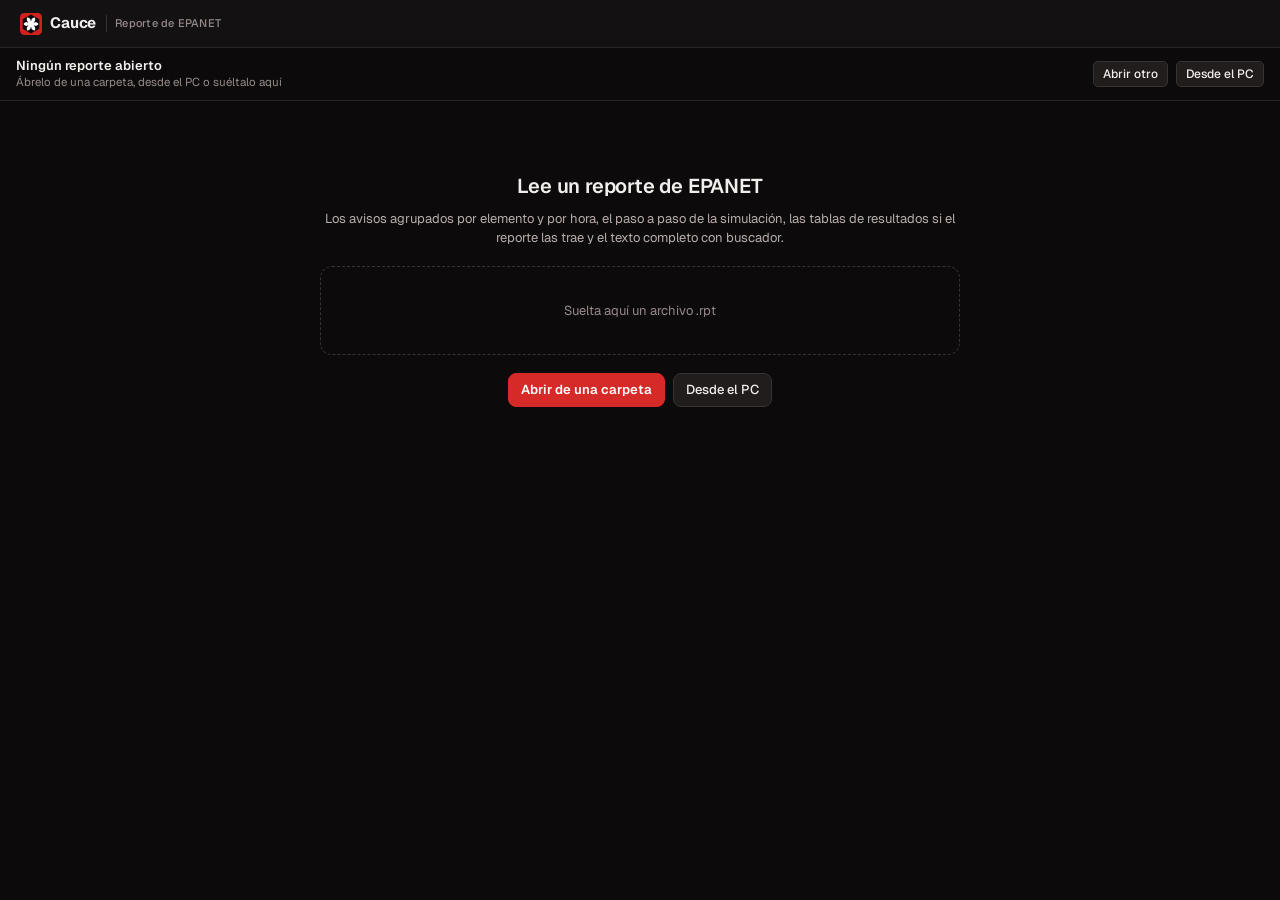
==== commit ec5b9fd0: "Cauce 1.4.0: El lector de reportes se abre dentro de Cauce y el botón Reportes genera el .rpt del mo" ====
--- a/web/rpt.html
+++ b/web/rpt.html
@@ -12,21 +12,8 @@
 <link rel="stylesheet" href="rpt.css">
 </head>
 <body class="rpt">
-<header id="rbarra">
-  <div class="marca"><img class="logo" src="marca/nex.svg" alt=""><b>Cauce</b><span class="de">Reporte de EPANET</span></div>
-  <div id="r-titulo"></div>
-  <div class="barra-der">
-    <label class="motor-sel" id="r-modelo-caja" hidden title="Con un modelo abierto en Cauce, cada elemento del reporte se puede ver en su mapa">Modelo
-      <select id="r-modelo"><option value="">ninguno</option></select></label>
-    <button class="btn" id="r-abrir" title="Abrir otro reporte .rpt de una carpeta">Abrir otro</button>
-    <button class="btn" id="r-pc" title="Elegir un archivo con el diálogo de Windows (también se puede soltar encima de la ventana)">Desde el PC</button>
-    <input type="file" id="r-local" accept=".rpt,.txt,.log" hidden>
-  </div>
-</header>
-<nav id="rtabs" role="tablist" aria-label="Partes del reporte" hidden></nav>
-<main id="rcuerpo" aria-live="polite"></main>
-<div id="r-soltar" hidden><div>Suelta el reporte .rpt para leerlo</div></div>
-<div id="r-tip" hidden></div>
+<header id="rbarra"><div class="marca"><img class="logo" src="marca/nex.svg" alt=""><b>Cauce</b><span class="de">Reporte de EPANET</span></div></header>
+<main id="lector"></main>
 <div id="capa-modal" hidden></div>
 <div id="toasts" aria-live="assertive"></div>
 <script type="module" src="js/rpt.js"></script>
--- a/web/estilo.css
+++ b/web/estilo.css
@@ -1,616 +1,618 @@
-/* Cauce · hoja de estilos · identidad de Nex-Industries (rojo, negro y blanco)
-   Oscuro porque el mapa de la red es lo principal y las clases de presión se leen mejor sobre fondo oscuro.
-   Neutros casi negros con un leve tono rojizo, el rojo de la marca como único acento (rellenos) y un rojo más claro
-   para texto y enlaces, que necesitan contraste. El resto del color es dato (presiones, velocidades, tanques). */
-@font-face { font-family: "Geist"; src: url("fuentes/geist.woff2") format("woff2"); font-weight: 100 900; font-display: swap; }
-@font-face { font-family: "Geist Mono"; src: url("fuentes/geist-mono.woff2") format("woff2"); font-weight: 100 900; font-display: swap; }
-
-:root {
-  --bg: #0c0a0a; --panel: #131111; --panel-2: #191616; --panel-3: #211d1d; --linea: #2a2525; --linea-2: #383232;
-  --tinta: #f3eeee; --tinta-2: #b8adad; --apagado: #958a8a;
-  --marca: #d0201f; --acento: #d62a29; --acento-hover: #e43c3b; --acento-tinta: #ffffff; --acento-suave: rgba(214, 42, 41, .14); --acento-texto: #ff6b62;
-  --ok: #46c37b; --aviso: #f5a524; --error: #ff7d6e; --info: #8ea6ff;
-  --ok-suave: rgba(70, 195, 123, .08); --aviso-suave: rgba(245, 165, 36, .08); --error-suave: rgba(255, 125, 110, .08); --info-suave: rgba(142, 166, 255, .08);
-  --sel: #ffffff; --resalte: #ffe066;
-  --r-1: 5px; --r-2: 8px; --r-3: 12px;
-  --sombra: 0 10px 30px rgba(8, 2, 2, .6), 0 1px 0 rgba(255, 255, 255, .03) inset;
-  --sombra-baja: 0 4px 14px rgba(8, 2, 2, .5);
-  --fuente: "Geist", "Segoe UI Variable Text", "Segoe UI", system-ui, sans-serif;
-  --mono: "Geist Mono", "Cascadia Mono", Consolas, monospace;
-  --ease-out: cubic-bezier(0.23, 1, 0.32, 1);
-  --ease-in-out: cubic-bezier(0.77, 0, 0.175, 1);
-  /* capas */
-  --z-control: 10; --z-desplegable: 20; --z-bienvenida: 30; --z-tiempo: 35; --z-modal: 50; --z-aviso: 60; --z-ayuda: 70;
-}
-* { box-sizing: border-box; }
-[hidden] { display: none !important; }
-html, body { margin: 0; height: 100%; background: var(--bg); color: var(--tinta); font: 13px/1.5 var(--fuente); overflow: hidden;
-  -webkit-font-smoothing: antialiased; font-feature-settings: "ss01"; }
-button, input, select, textarea { font: inherit; color: inherit; }
-h1, h2, h3 { text-wrap: balance; }
-p { text-wrap: pretty; }
-svg { display: block; }
-::selection { background: rgba(214, 42, 41, .38); }
-::placeholder { color: var(--apagado); opacity: 1; }
-::-webkit-scrollbar { width: 10px; height: 10px; }
-::-webkit-scrollbar-thumb { background: var(--linea-2); border-radius: 6px; border: 2px solid var(--panel); }
-::-webkit-scrollbar-track { background: transparent; }
-:focus-visible { outline: 2px solid var(--acento); outline-offset: 2px; border-radius: 4px; }
-
-/* ---------------------------------------------------------------- barra superior */
-#barra { height: 48px; display: flex; align-items: center; gap: 14px; padding: 0 12px 0 14px; background: var(--panel); border-bottom: 1px solid var(--linea); }
-.marca { display: flex; align-items: center; gap: 8px; font-size: 15px; font-weight: 600; letter-spacing: -.01em; padding: 4px 10px 4px 6px;
-  background: none; border: 0; border-radius: var(--r-2); color: inherit; cursor: pointer; transition: background-color 150ms ease; }
-@media (hover: hover) and (pointer: fine) { .marca:hover { background: var(--panel-3); } }
-.marca:active { transform: scale(0.97); }
-.marca:focus-visible { outline: 2px solid var(--acento); outline-offset: 2px; }
-body.sin-modelo #tiempo { display: none; }
-.marca .logo { width: 22px; height: 22px; display: block; }
-#pestanas { flex: 1; display: flex; gap: 2px; overflow-x: auto; min-width: 0; align-self: stretch; align-items: stretch; }
-.pestana { position: relative; display: flex; align-items: center; gap: 8px; max-width: 340px; padding: 0 8px 0 12px; border: 0; background: transparent;
-  cursor: pointer; color: var(--tinta-2); white-space: nowrap; transition: color 150ms ease, background-color 150ms ease; }
-.pestana::after { content: ""; position: absolute; left: 10px; right: 10px; bottom: 0; height: 2px; border-radius: 2px 2px 0 0; background: var(--acento);
-  transform: scaleX(0); transition: transform 200ms var(--ease-out); }
-.pestana.activa { color: var(--tinta); }
-.pestana.activa::after { transform: scaleX(1); }
-.pestana .nom { overflow: hidden; text-overflow: ellipsis; }
-.pestana .esc { font-size: 11px; color: var(--acento-texto); background: var(--acento-suave); padding: 1px 6px; border-radius: 4px; }
-.pestana .x { width: 18px; height: 18px; border-radius: 4px; display: grid; place-items: center; color: var(--apagado); font-size: 14px; }
-.pestana .x:hover { background: var(--linea-2); color: var(--tinta); }
-/* cambios sin guardar: un punto en lugar de la ×, que vuelve a ser × al pasar el ratón por la pestaña */
-.pestana .x.mod { font-size: 0; }
-.pestana .x.mod::before { content: ""; grid-area: 1 / 1; width: 8px; height: 8px; border-radius: 50%; background: var(--tinta-2); }
-.pestana:hover .x.mod { font-size: 14px; }
-.pestana:hover .x.mod::before { display: none; }
-.barra-der { display: flex; align-items: center; gap: 10px; }
-.motor-sel { display: flex; align-items: center; gap: 6px; color: var(--tinta-2); font-size: 12px; }
-
-select, input[type=text], input[type=number], input[type=search], input:not([type]), textarea {
-  background: var(--panel-2); border: 1px solid var(--linea-2); border-radius: var(--r-1); padding: 5px 8px; outline: none;
-  transition: border-color 150ms ease, box-shadow 150ms ease; }
-select:hover, input:hover, textarea:hover { border-color: #4a4242; }
-select:focus-visible, input:focus-visible, textarea:focus-visible { border-color: var(--acento); box-shadow: 0 0 0 3px var(--acento-suave); outline: none; }
-input[type=number] { font-family: var(--mono); font-size: 12.5px; }
-input[type=checkbox], input[type=radio] { accent-color: var(--acento); }
-
-.btn { display: inline-flex; align-items: center; justify-content: center; gap: 6px; background: var(--panel-3); border: 1px solid var(--linea-2);
-  border-radius: var(--r-2); padding: 6px 12px; cursor: pointer; white-space: nowrap; font-weight: 500;
-  transition: background-color 150ms ease, border-color 150ms ease, color 150ms ease, transform 160ms var(--ease-out); }
-.btn:active:not(:disabled) { transform: scale(0.97); }
-.btn.prim { background: var(--acento); border-color: var(--acento); color: var(--acento-tinta); font-weight: 600; }
-.btn.peligro { color: var(--error); }
-.btn.chico { padding: 3px 9px; font-size: 12px; border-radius: var(--r-1); }
-.btn:disabled { opacity: .45; cursor: default; }
-@media (hover: hover) and (pointer: fine) {
-  .btn:hover:not(:disabled) { border-color: #534a4a; background: #2a2424; }
-  .btn.prim:hover:not(:disabled) { background: var(--acento-hover); border-color: var(--acento-hover); }
-  .btn.peligro:hover:not(:disabled) { background: var(--error-suave); border-color: rgba(255, 125, 110, .4); }
-}
-.enlace { background: none; border: 0; padding: 0; color: var(--acento-texto); cursor: pointer; text-align: left; font-family: var(--mono); font-size: 12.5px; }
-.enlace:hover { text-decoration: underline; text-underline-offset: 2px; }
-
-/* ---------------------------------------------------------------- cuerpo */
-#cuerpo { position: absolute; top: 48px; bottom: 0; left: 0; right: 0; display: grid; grid-template-columns: 72px 400px 1fr auto;
-  transition: grid-template-columns 240ms var(--ease-out); }
-/* panel plegado: el mapa ocupa su lugar; el contenido se oculta para que no se lea con el foco */
-body.panel-plegado #cuerpo { grid-template-columns: 72px 0 1fr auto; }
-body.panel-plegado #panel { visibility: hidden; padding-left: 0; padding-right: 0; border-right: 0; }
-#panel { min-width: 0; transition: visibility 0s linear 0s; }
-body.panel-plegado #panel { transition: visibility 0s linear 240ms; }
-#b-plegar { position: absolute; left: 0; top: 50%; transform: translateY(-50%); z-index: var(--z-control); width: 16px; height: 52px; padding: 0; display: grid; place-items: center;
-  background: var(--panel); border: 1px solid var(--linea-2); border-left: 0; border-radius: 0 var(--r-2) var(--r-2) 0; color: var(--tinta-2); cursor: pointer;
-  transition: background-color 150ms ease, color 150ms ease, width 160ms var(--ease-out); }
-#b-plegar svg { width: 10px; height: 16px; fill: none; stroke: currentColor; stroke-width: 1.8; stroke-linecap: round; stroke-linejoin: round; transition: transform 240ms var(--ease-out); }
-@media (hover: hover) and (pointer: fine) { #b-plegar:hover { background: var(--panel-3); color: var(--tinta); width: 20px; } }
-body.panel-plegado #b-plegar svg { transform: rotate(180deg); }
-body.sin-modelo #b-plegar { display: none; }
-body.con-tiempo #cuerpo { bottom: 64px; }
-body.sin-modelo #cuerpo { grid-template-columns: 1fr; }
-body.sin-modelo #rail, body.sin-modelo #panel, body.sin-modelo #inspector, body.sin-modelo #modos, body.sin-modelo #buscador { display: none; }
-#rail { background: var(--panel); border-right: 1px solid var(--linea); display: flex; flex-direction: column; padding: 8px 6px; gap: 2px; }
-#rail button { position: relative; display: flex; flex-direction: column; align-items: center; gap: 4px; padding: 9px 2px 7px; border: 0; background: none;
-  color: var(--tinta-2); border-radius: var(--r-2); cursor: pointer; font-size: 11px; font-weight: 500;
-  transition: background-color 150ms ease, color 150ms ease, transform 160ms var(--ease-out); }
-#rail button:active { transform: scale(0.96); }
-#rail button svg { width: 21px; height: 21px; fill: none; stroke: currentColor; stroke-width: 1.6; stroke-linecap: round; stroke-linejoin: round; }
-@media (hover: hover) and (pointer: fine) { #rail button:hover { background: var(--panel-2); color: var(--tinta); } }
-#rail button.activo { background: var(--acento-suave); color: var(--acento-texto); }
-#rail button.abajo { margin-top: auto; }
-#rail .punto { position: absolute; top: 7px; right: 14px; width: 7px; height: 7px; border-radius: 50%; display: none; box-shadow: 0 0 0 2px var(--panel); }
-#rail .punto.error { display: block; background: var(--error); }
-#rail .punto.aviso { display: block; background: var(--aviso); }
-#rail .punto.ok { display: block; background: var(--ok); }
-#rail .punto.cambio { display: block; background: var(--acento); }
-
-#panel { background: var(--panel); border-right: 1px solid var(--linea); overflow-y: auto; padding: 18px 18px 48px; }
-#panel h1 { font-size: 18px; font-weight: 600; letter-spacing: -.012em; margin: 0 0 4px; line-height: 1.3; }
-#panel .sub { color: var(--tinta-2); margin: 0 0 16px; max-width: 62ch; }
-.sec { margin: 22px 0 8px; }
-.eti { font-size: 12.5px; font-weight: 600; color: var(--tinta); letter-spacing: 0; }
-.tarjeta { background: var(--panel-2); border: 1px solid var(--linea); border-radius: var(--r-2); padding: 12px 14px; margin-bottom: 10px; }
-.tarjeta.error { background: var(--error-suave); border-color: rgba(255, 125, 110, .3); }
-.tarjeta.aviso { background: var(--aviso-suave); border-color: rgba(245, 165, 36, .26); }
-.tarjeta.info { background: var(--info-suave); border-color: rgba(142, 166, 255, .24); }
-.tarjeta.ok { background: var(--ok-suave); border-color: rgba(70, 195, 123, .26); }
-.tarjeta h3 { margin: 0 0 6px; font-size: 13.5px; font-weight: 600; display: flex; align-items: baseline; gap: 8px; line-height: 1.35; }
-.tarjeta.error > h3::before, .tarjeta.aviso > h3::before, .tarjeta.info > h3::before, .tarjeta.ok > h3::before {
-  content: ""; flex: none; width: 8px; height: 8px; border-radius: 2px; transform: translateY(-1px); }
-.tarjeta.error > h3::before { background: var(--error); } .tarjeta.aviso > h3::before { background: var(--aviso); }
-.tarjeta.info > h3::before { background: var(--info); } .tarjeta.ok > h3::before { background: var(--ok); }
-.tarjeta p { margin: 6px 0; color: var(--tinta-2); }
-.tarjeta p b { color: var(--tinta); font-weight: 600; }
-.tarjeta .acciones { display: flex; gap: 8px; flex-wrap: wrap; margin-top: 10px; }
-
-/* lectura de cifras: un solo bloque con divisiones finas */
-.cifras { display: grid; grid-template-columns: repeat(2, 1fr); gap: 1px; background: var(--linea); border: 1px solid var(--linea); border-radius: var(--r-2); overflow: hidden; margin-bottom: 4px; }
-.cifra { background: var(--panel-2); padding: 10px 12px 11px; min-width: 0; }
-.cifra .v { font-family: var(--mono); font-size: 19px; font-weight: 500; letter-spacing: -.02em; font-variant-numeric: tabular-nums; line-height: 1.25; display: flex; align-items: baseline; gap: 4px; }
-.cifra .v small { font-family: var(--fuente); font-size: 11.5px; color: var(--tinta-2); font-weight: 400; letter-spacing: 0; }
-.cifra .t { font-size: 11.5px; color: var(--tinta-2); margin-top: 2px; }
-.cifra.mal .v { color: var(--error); } .cifra.ojo .v { color: var(--aviso); } .cifra.bien .v { color: var(--ok); }
-.cifra.mal .v::before, .cifra.ojo .v::before, .cifra.bien .v::before { content: ""; width: 6px; height: 6px; border-radius: 50%; background: currentColor; align-self: center; flex: none; }
-
-.chips { display: flex; flex-wrap: wrap; gap: 6px; }
-.chip { font-size: 11.5px; padding: 1px 7px; border-radius: 4px; background: var(--panel-3); color: var(--tinta-2); border: 1px solid var(--linea-2); font-variant-numeric: tabular-nums; }
-.chip.error { color: #ff9a8e; border-color: rgba(255, 125, 110, .35); background: var(--error-suave); }
-.chip.aviso { color: #ffc15e; border-color: rgba(245, 165, 36, .35); background: var(--aviso-suave); }
-.chip.info { color: #aebdff; border-color: rgba(142, 166, 255, .32); background: var(--info-suave); }
-.chip.ok { color: #6fd79b; border-color: rgba(70, 195, 123, .32); background: var(--ok-suave); }
-.lista { list-style: none; margin: 6px 0 0; padding: 0; }
-.lista li { display: flex; align-items: baseline; gap: 8px; padding: 5px 0; border-top: 1px solid var(--linea); min-width: 0; }
-.lista li:first-child { border-top: 0; }
-.lista li .d { color: var(--tinta-2); margin-left: auto; font-variant-numeric: tabular-nums; white-space: nowrap; overflow: hidden; text-overflow: ellipsis; }
-.lista li .x { color: var(--apagado); cursor: pointer; background: none; border: 0; padding: 0 2px; }
-.lista li > .btn { margin-left: auto; flex: none; align-self: center; }
-.lista li > span:first-child { min-width: 0; }
-.lista li .x:hover { color: var(--error); }
-details > summary { cursor: pointer; color: var(--tinta-2); list-style: none; }
-details > summary::-webkit-details-marker { display: none; }
-details > summary::before { content: ""; display: inline-block; width: 6px; height: 6px; margin: 0 8px 1px 2px; border-right: 1.5px solid var(--apagado); border-bottom: 1.5px solid var(--apagado);
-  transform: rotate(-45deg); transition: transform 180ms var(--ease-out); }
-details[open] > summary::before { transform: rotate(45deg); }
-.desplegable { padding: 8px 12px; }
-.desplegable > summary { display: flex; align-items: center; gap: 8px; color: var(--tinta); }
-.desplegable > summary b { font-weight: 600; }
-.desplegable .filtro { width: 100%; margin: 10px 0 4px; }
-.desplegable .lista { max-height: min(46vh, 360px); overflow: auto; overscroll-behavior: contain; margin-top: 6px; }
-.desplegable .lista li.activo { background: var(--panel-3); }
-.detalle { font-size: 12px; color: var(--tinta-2); margin: 6px 0 0 16px; }
-.detalle div { padding: 2px 0; }
-.mono { font-family: var(--mono); font-size: 12px; }
-.fila { display: flex; gap: 8px; align-items: center; flex-wrap: wrap; }
-.fila > label { display: flex; flex-direction: column; gap: 4px; font-size: 12px; color: var(--tinta-2); }
-.campo { display: flex; flex-direction: column; gap: 5px; margin-bottom: 12px; font-size: 12px; color: var(--tinta-2); }
-.campo input, .campo select, .campo textarea { width: 100%; }
-.seg { display: inline-flex; padding: 2px; gap: 2px; background: var(--bg); border: 1px solid var(--linea-2); border-radius: var(--r-2); }
-.seg button { white-space: nowrap; border: 0; background: transparent; padding: 3px 10px; cursor: pointer; color: var(--tinta-2); font-size: 12px; border-radius: var(--r-1); font-weight: 500;
-  transition: background-color 150ms ease, color 150ms ease, transform 160ms var(--ease-out); }
-.seg button:active { transform: scale(0.96); }
-@media (hover: hover) and (pointer: fine) { .seg button:hover:not(.on) { color: var(--tinta); } }
-.seg button.on { background: var(--panel-3); color: var(--tinta); box-shadow: 0 1px 2px rgba(0, 0, 0, .35), 0 0 0 1px var(--linea-2); }
-.seg button.on.verde { color: var(--ok); } .seg button.on.rojo { color: var(--error); }
-.barra-prog { height: 4px; background: var(--panel-3); border-radius: 4px; overflow: hidden; margin: 10px 0; }
-.barra-prog i { display: block; height: 100%; background: var(--acento); transform-origin: left; transform: scaleX(0); transition: transform 380ms linear; }
-/* panel Datos */
-.props td.dobles { display: flex; gap: 4px; flex-wrap: wrap; }
-.props td.dobles > * { flex: 1 1 70px; min-width: 0; }
-.pestanas-d { display: flex; flex-wrap: wrap; }
-.rejilla-pat { display: grid; grid-template-columns: repeat(auto-fill, minmax(76px, 1fr)); gap: 6px; margin-top: 10px; }
-.rejilla-pat label { display: flex; flex-direction: column; gap: 3px; font-size: 10.5px; color: var(--apagado); font-family: var(--mono); }
-.rejilla-pat input { width: 100%; padding: 4px 6px; }
-.opciones-d { display: grid; grid-template-columns: repeat(auto-fill, minmax(150px, 1fr)); column-gap: 10px; }
-.opciones-d .campo { margin-bottom: 10px; }
-textarea.mono { font-size: 12px; line-height: 1.5; resize: vertical; }
-.tabla { width: 100%; border-collapse: collapse; font-size: 12px; font-variant-numeric: tabular-nums; }
-.tabla th { text-align: left; font-weight: 500; color: var(--apagado); font-size: 11.5px; padding: 6px; border-bottom: 1px solid var(--linea-2); position: sticky; top: 0; background: var(--panel-2); z-index: 1; }
-.tabla td { padding: 5px 6px; border-bottom: 1px solid var(--linea); vertical-align: top; }
-.tabla td.n, .tabla th.n { text-align: right; font-family: var(--mono); font-size: 11.5px; }
-.tabla tr.clic { cursor: pointer; }
-/* tablas largas: caja con scroll propio, encabezado y primera columna fijos (la tabla no estira el panel) */
-.tabla-caja { overflow: auto; max-height: min(62vh, 640px); border: 1px solid var(--linea); border-radius: var(--r-2); background: var(--panel-2); }
-.tabla-caja .tabla td:first-child, .tabla-caja .tabla th:first-child { position: sticky; left: 0; background: var(--panel-2); }
-.tabla-caja .tabla th:first-child { z-index: 2; }
-.tabla-caja .tabla td, .tabla-caja .tabla th { white-space: nowrap; }
-@media (hover: hover) and (pointer: fine) { .tabla-caja .tabla tr.clic:hover td { background: var(--panel-3); } }
-body.panel-amplio .tabla-caja { max-height: calc(100vh - 300px); }
-/* Informes a todo el ancho: el mapa se esconde hasta reducir */
-body.panel-ancho.panel-amplio:not(.panel-plegado) #cuerpo { grid-template-columns: 72px 1fr 0 auto; }
-body.panel-amplio #mapa-caja { visibility: hidden; }
-.i-cab { display: flex; align-items: center; justify-content: space-between; gap: 10px; }
-.i-cab h1 { margin-bottom: 4px; }
-.i-cab .i-botones { display: flex; gap: 6px; flex: none; }
-.acciones-fila { display: flex; gap: 8px; flex-wrap: wrap; margin: 10px 0 2px; }
-#i-amplio[aria-pressed="true"] { color: var(--acento-texto); background: var(--acento-suave); }
-/* Revisión compacta: una fila por hallazgo */
-.hallazgo { border: 1px solid var(--linea); border-radius: var(--r-2); background: var(--panel-2); margin-bottom: 6px; }
-.hallazgo.error { border-color: rgba(255, 125, 110, .3); background: var(--error-suave); }
-.hallazgo > summary { list-style: none; display: flex; align-items: center; gap: 8px; padding: 7px 10px; cursor: pointer; font-size: 13px; line-height: 1.35; }
-.hallazgo > summary::-webkit-details-marker { display: none; }
-.hallazgo > summary::before { content: ""; width: 7px; height: 7px; border-radius: 50%; flex: none; background: var(--info); }
-.hallazgo.error > summary::before { background: var(--error); }
-.hallazgo.aviso > summary::before { background: var(--aviso); }
-.hallazgo > summary::after { content: ""; width: 6px; height: 6px; flex: none; border-right: 1.5px solid var(--apagado); border-bottom: 1.5px solid var(--apagado); transform: rotate(-45deg); transition: transform 160ms var(--ease-out); margin-left: 2px; }
-.hallazgo[open] > summary::after { transform: rotate(45deg); }
-.hallazgo .tit { flex: 1; min-width: 0; font-weight: 500; }
-.hallazgo .cuantos { font-family: var(--mono); font-size: 11.5px; color: var(--tinta-2); font-variant-numeric: tabular-nums; }
-.hallazgo summary .btn { padding: 1px 8px; font-size: 11.5px; }
-.hallazgo .cuerpo { padding: 0 12px 10px 25px; font-size: 12.5px; }
-.hallazgo .cuerpo p { margin: 4px 0; color: var(--tinta-2); }
-.hallazgo .cuerpo p b { color: var(--tinta); font-weight: 600; }
-.hallazgo .casos { max-height: 170px; overflow: auto; font-size: 12px; color: var(--tinta-2); margin-top: 6px; padding: 6px 8px; background: var(--bg); border-radius: var(--r-1); }
-.hallazgo .acciones { display: flex; gap: 8px; flex-wrap: wrap; margin-top: 8px; }
-@media (prefers-reduced-motion: reduce) { .hallazgo > summary::after { transition: none; } }
-@media (hover: hover) and (pointer: fine) { .tabla tr.clic:hover td { background: var(--panel-3); } }
-.neg { color: #ff9a8e; } .pos { color: #6fd79b; }
-.vacio { color: var(--apagado); padding: 10px 0; }
-.nota { font-size: 12px; color: var(--tinta-2); background: var(--panel-2); border: 1px solid var(--linea); border-radius: var(--r-2); padding: 10px 12px; margin: 10px 0; }
-.mini { width: 100%; height: 72px; display: block; }
-
-/* grupos de proyecto: filas, no tarjetas */
-.grupo { display: grid; grid-template-columns: minmax(0, 1fr) auto; gap: 6px 10px; align-items: center; padding: 10px 2px; border-top: 1px solid var(--linea); }
-.grupo:first-of-type { border-top: 0; }
-.grupo .nom { font-weight: 600; font-family: var(--mono); font-size: 12.5px; }
-.grupo .meta { grid-column: 1 / -1; display: flex; gap: 6px; flex-wrap: wrap; align-items: center; }
-.grupo .ctl { display: flex; gap: 6px; align-items: center; }
-
-/* esqueletos de carga */
-.esq { display: grid; gap: 10px; margin-top: 6px; }
-.esq i { display: block; height: 12px; border-radius: 4px; background: linear-gradient(90deg, var(--panel-2) 0%, var(--panel-3) 40%, var(--panel-2) 80%); background-size: 220% 100%;
-  animation: brillo 1.3s linear infinite; }
-.esq i.alto { height: 64px; border-radius: var(--r-2); }
-.esq i:nth-child(3n) { width: 72%; } .esq i:nth-child(3n+2) { width: 88%; }
-@keyframes brillo { from { background-position: 120% 0; } to { background-position: -100% 0; } }
-
-/* ---------------------------------------------------------------- mapa */
-#mapa-caja { position: relative; overflow: hidden; background: var(--bg); container-type: size; }
-#mapa { position: absolute; inset: 0; width: 100%; height: 100%; cursor: grab; }
-#mapa.arrastrando { cursor: grabbing; }
-#mapa.cruz { cursor: crosshair; }
-.flota { background: rgba(19, 17, 17, .86); border: 1px solid var(--linea-2); border-radius: var(--r-2); box-shadow: var(--sombra-baja);
-  -webkit-backdrop-filter: blur(10px) saturate(1.1); backdrop-filter: blur(10px) saturate(1.1); }
-#buscador { position: absolute; top: 12px; left: 12px; width: 300px; z-index: var(--z-desplegable); }
-#buscar { width: 100%; padding: 8px 12px 8px 32px; background: rgba(19, 17, 17, .9) url("data:image/svg+xml,%3Csvg xmlns='http://www.w3.org/2000/svg' viewBox='0 0 16 16' fill='none' stroke='%23958a8a' stroke-width='1.6'%3E%3Ccircle cx='7' cy='7' r='4.5'/%3E%3Cpath d='M10.5 10.5L14 14'/%3E%3C/svg%3E") 10px 50% / 14px no-repeat;
-  border: 1px solid var(--linea-2); border-radius: var(--r-2); box-shadow: var(--sombra-baja); -webkit-backdrop-filter: blur(10px); backdrop-filter: blur(10px); }
-#sugerencias { margin-top: 4px; background: var(--panel-2); border: 1px solid var(--linea-2); border-radius: var(--r-2); box-shadow: var(--sombra); max-height: 320px; overflow-y: auto; padding: 4px; }
-#sugerencias button { display: flex; width: 100%; gap: 8px; padding: 6px 8px; border: 0; background: none; cursor: pointer; text-align: left; border-radius: var(--r-1); }
-#sugerencias button:hover, #sugerencias button.on { background: var(--panel-3); }
-#sugerencias .t { color: var(--apagado); font-size: 11px; margin-left: auto; white-space: nowrap; }
-/* la barra de modos no pasa por debajo del buscador: si no cabe a su derecha, se parte en dos líneas */
-#modos { position: absolute; top: 12px; right: 12px; display: flex; flex-wrap: wrap; justify-content: flex-end; gap: 6px 10px; align-items: center; max-width: calc(100% - 336px);
-  padding: 5px 6px 5px 12px; z-index: var(--z-control); font-size: 12px; color: var(--tinta-2); }
-#modos label { display: flex; align-items: center; gap: 6px; white-space: nowrap; }
-#modos select { padding: 3px 6px; }
-.chk { display: flex; align-items: center; gap: 6px; cursor: pointer; color: var(--tinta-2); }
-/* barra de edición: cada herramienta con el mismo símbolo que tiene en el mapa, agrupadas por lo que hacen */
-/* left/right + margin auto + fit-content: centrada sin que el navegador le recorte el ancho a la mitad */
-#herramientas { position: absolute; top: 58px; left: 12px; right: 12px; margin: 0 auto; width: fit-content; display: flex; flex-wrap: wrap; justify-content: center; align-items: stretch;
-  gap: 4px; padding: 5px; z-index: var(--z-control); }
-.grupo-h { position: relative; display: flex; gap: 2px; padding: 0 3px; }
-.grupo-h + .grupo-h::before { content: ""; position: absolute; left: -3px; top: 8px; bottom: 8px; width: 1px; background: var(--linea-2); }
-#herramientas button { position: relative; display: flex; flex-direction: column; align-items: center; justify-content: center; gap: 4px; min-width: 54px; padding: 7px 5px 6px;
-  border: 0; background: none; border-radius: var(--r-1); cursor: pointer; color: var(--tinta-2); font-size: 11px; font-weight: 500;
-  transition: background-color 150ms ease, color 150ms ease, box-shadow 150ms ease, transform 160ms var(--ease-out); }
-#herramientas button svg { width: 20px; height: 20px; overflow: visible; }
-#herramientas button:active { transform: scale(0.95); }
-@media (hover: hover) and (pointer: fine) { #herramientas button:hover:not(.activo) { background: var(--panel-3); color: var(--tinta); } }
-#herramientas button.activo { background: var(--acento-suave); color: var(--tinta); box-shadow: inset 0 0 0 1px var(--acento); }
-#herramientas button[data-k]::after { content: attr(data-k); position: absolute; top: 3px; right: 5px; font-family: var(--mono); font-size: 9px; color: var(--apagado); }
-#herramientas .ic-linea { fill: none; stroke: currentColor; stroke-width: 1.6; stroke-linecap: round; stroke-linejoin: round; }
-#herramientas .f-nudo { fill: #958a8a; }
-#herramientas .t-tubo { fill: none; stroke: #9a9090; stroke-width: 2.2; stroke-linecap: round; }
-#herramientas .f-tanque { fill: #f3eeee; }
-#herramientas .f-embalse { fill: var(--ok); }
-#herramientas .f-valvula { fill: var(--bg); stroke: #4cc2ff; stroke-width: 1.6; stroke-linejoin: round; }
-#herramientas .c-bomba { fill: var(--bg); stroke: var(--aviso); stroke-width: 1.6; }
-#herramientas .f-bomba { fill: var(--aviso); }
-#herramientas .f-nuevo { fill: var(--acento); }
-#herramientas .t-guia { fill: none; stroke: var(--apagado); stroke-width: 1.4; stroke-dasharray: 2 2.2; stroke-linecap: round; }
-#herramientas #b-longitud[aria-pressed="true"] { color: var(--acento-texto); background: var(--acento-suave); }
-#pista-herramienta { flex-basis: 100%; text-align: center; font-size: 12px; color: var(--tinta-2); padding: 4px 8px 2px; border-top: 1px solid var(--linea); margin-top: 4px; }
-#pista-herramienta:empty { display: none; }
-#b-editar[aria-pressed="true"] { background: var(--panel-3); border-color: var(--acento); color: var(--acento-texto); }
-#leyenda { position: absolute; left: 12px; bottom: 12px; padding: 9px 11px; font-size: 11.5px; color: var(--tinta-2); z-index: var(--z-control); max-width: 360px; }
-#leyenda:empty { display: none; }
-#leyenda .t { color: var(--tinta); font-weight: 600; margin-bottom: 5px; font-size: 12px; }
-#leyenda .it { display: flex; align-items: center; gap: 8px; padding: 1px 0; }
-#leyenda .sw { width: 18px; height: 4px; border-radius: 2px; flex: none; }
-#leyenda .sw.p { width: 9px; height: 9px; border-radius: 50%; }
-#leyenda .sw.d { background: repeating-linear-gradient(90deg, var(--apagado) 0 4px, transparent 4px 7px) !important; }
-#leyenda .sw.flecha { height: auto; background: none; color: var(--tinta); font-size: 10px; line-height: 1; text-align: center; }
-#leyenda .t.sep { margin-top: 8px; }
-#leyenda .sw.grosor { background: var(--tinta-2); border-radius: 3px; }
-#tip { position: absolute; pointer-events: none; background: rgba(12, 10, 10, .96); border: 1px solid var(--linea-2); border-radius: var(--r-2); padding: 7px 10px;
-  font-size: 12px; box-shadow: var(--sombra); z-index: var(--z-ayuda); max-width: 300px; line-height: 1.45; }
-#tip b { font-weight: 600; font-family: var(--mono); font-size: 12px; }
-#tip .g { color: var(--tinta-2); }
-#estado-mapa { position: absolute; right: 12px; bottom: 12px; font-family: var(--mono); font-size: 11px; color: var(--apagado); background: rgba(12, 10, 10, .7); padding: 3px 8px; border-radius: var(--r-1); z-index: var(--z-control); }
-
-/* ---------------------------------------------------------------- bienvenida */
-#bienvenida { position: absolute; inset: 0; background: var(--bg); z-index: var(--z-bienvenida); overflow-y: auto; }
-.bienv { min-height: 100%; display: grid; grid-template-columns: minmax(0, 1.05fr) minmax(0, 1fr); gap: 48px; align-items: center; max-width: 1180px; margin: 0 auto; padding: 48px 40px; }
-.bienv h1 { font-size: clamp(30px, 3.2vw, 42px); margin: 0 0 10px; font-weight: 650; letter-spacing: -.03em; line-height: 1.08; }
-.bienv .lema { color: var(--tinta-2); font-size: 15px; margin: 0 0 26px; max-width: 54ch; line-height: 1.55; }
-.bienv .acc { display: flex; gap: 10px; flex-wrap: wrap; margin-bottom: 30px; }
-.bienv .acc .btn { padding: 9px 16px; font-size: 13.5px; }
-.bienv .rec-t { font-size: 12.5px; font-weight: 600; margin-bottom: 8px; }
-.reciente { display: grid; grid-template-columns: auto 1fr; gap: 2px 10px; align-items: baseline; width: 100%; padding: 9px 12px; background: transparent; border: 1px solid transparent;
-  border-radius: var(--r-2); cursor: pointer; text-align: left; transition: background-color 150ms ease, border-color 150ms ease, transform 160ms var(--ease-out); }
-.reciente:active { transform: scale(0.99); }
-@media (hover: hover) and (pointer: fine) { .reciente:hover { background: var(--panel); border-color: var(--linea-2); } }
-.reciente b { font-family: var(--mono); font-weight: 500; font-size: 12.5px; }
-.reciente .r { grid-column: 2; color: var(--apagado); font-size: 11.5px; overflow: hidden; text-overflow: ellipsis; white-space: nowrap; direction: rtl; text-align: left; }
-.reciente .ic { grid-row: span 2; width: 8px; height: 8px; border-radius: 2px; background: var(--acento); transform: translateY(-1px); }
-.bienv .lado { position: relative; }
-.bienv .red { width: 100%; height: auto; display: block; margin-bottom: 22px; }
-.red .t { fill: none; stroke: #2a3a45; stroke-width: 2.2; stroke-linecap: round; }
-.red .f { fill: none; stroke: var(--tinta); stroke-width: 2.2; stroke-linecap: round; stroke-dasharray: 2 14; animation: flujo 1.6s linear infinite; opacity: .85; }
-.red .f.l { animation-duration: 2.4s; opacity: .55; }
-.red .n { fill: var(--panel-3); stroke: #3a4a56; stroke-width: 1.5; }
-.red .k { fill: var(--acento); }
-.red .e { fill: var(--ok); }
-@keyframes flujo { to { stroke-dashoffset: -32; } }
-.caract { display: grid; grid-template-columns: 1fr 1fr; gap: 0 28px; }
-.caract div { padding: 12px 0; border-top: 1px solid var(--linea); }
-.caract b { display: block; font-weight: 600; margin-bottom: 3px; font-size: 13px; }
-.caract span { color: var(--tinta-2); font-size: 12.5px; line-height: 1.5; }
-@container (max-width: 900px) { .bienv { grid-template-columns: 1fr; gap: 28px; } }
-
-/* ---------------------------------------------------------------- inspector */
-#inspector { width: 360px; background: var(--panel); border-left: 1px solid var(--linea); overflow-y: auto; padding: 16px 16px 48px; }
-#inspector > * { animation: aparece 140ms ease-out both; }
-@keyframes aparece { from { opacity: 0; } }
-.ins-cab { display: flex; align-items: flex-start; gap: 10px; margin-bottom: 12px; }
-.ins-cab .ic { width: 36px; height: 36px; clip-path: polygon(50% 0, 93.3% 25%, 93.3% 75%, 50% 100%, 6.7% 75%, 6.7% 25%); background: var(--acento-suave); display: grid; place-items: center; flex: none; color: var(--acento-texto); font-weight: 600; font-size: 12px; font-family: var(--mono); }
-.ins-cab h2 { margin: 0; font-size: 16px; font-weight: 600; word-break: break-all; font-family: var(--mono); letter-spacing: -.01em; }
-.ins-cab .t { color: var(--tinta-2); font-size: 12px; margin-top: 1px; }
-.ins-cab .cerrar { margin-left: auto; width: 26px; height: 26px; border-radius: var(--r-1); background: none; border: 0; color: var(--apagado); cursor: pointer; font-size: 17px; line-height: 1;
-  transition: background-color 150ms ease, color 150ms ease; }
-.ins-cab .cerrar:hover { background: var(--panel-3); color: var(--tinta); }
-.props { width: 100%; border-collapse: collapse; }
-.props td { padding: 5px 4px; border-bottom: 1px solid var(--linea); vertical-align: middle; }
-.props td:first-child { color: var(--tinta-2); width: 46%; }
-.props input, .props select { width: 100%; padding: 3px 6px; }
-.ayuda { display: inline-grid; place-items: center; width: 15px; height: 15px; border-radius: 50%; border: 1px solid var(--linea-2); color: var(--apagado); font-size: 10px;
-  font-style: normal; margin-left: 4px; cursor: help; vertical-align: 1px; transition: color 150ms ease, border-color 150ms ease; }
-.ayuda:hover, .ayuda:focus-visible { color: var(--tinta); border-color: var(--apagado); }
-#ayuda-flotante { position: fixed; z-index: var(--z-ayuda); max-width: 280px; background: var(--panel-3); border: 1px solid var(--linea-2); color: var(--tinta); padding: 8px 10px;
-  border-radius: var(--r-2); font-size: 12px; line-height: 1.45; box-shadow: var(--sombra); pointer-events: none;
-  transition: opacity 125ms ease-out, transform 125ms ease-out; transform-origin: var(--origen, left center); }
-#ayuda-flotante.oculta { opacity: 0; transform: scale(0.97); }
-#ayuda-flotante.instante { transition-duration: 0ms; }
-.grafica { width: 100%; height: 150px; display: block; margin-top: 6px; }
-
-/* ---------------------------------------------------------------- tiempo */
-#tiempo { position: absolute; left: 0; right: 0; bottom: 0; height: 64px; background: var(--panel); border-top: 1px solid var(--linea); display: flex; align-items: center; gap: 16px; padding: 0 16px; z-index: var(--z-tiempo);
-  transition: transform 260ms var(--ease-out), opacity 260ms var(--ease-out); }
-@starting-style { #tiempo { transform: translateY(100%); opacity: 0; } }
-#tiempo .reloj { font-family: var(--mono); font-size: 20px; font-weight: 500; font-variant-numeric: tabular-nums; width: 70px; letter-spacing: -.02em; }
-#tiempo .pista { flex: 1; display: flex; flex-direction: column; gap: 2px; min-width: 120px; }
-#tiempo .marcas { display: flex; justify-content: space-between; font-family: var(--mono); font-size: 10.5px; color: var(--apagado); padding: 0 6px; }
-#tiempo input[type=range] { width: 100%; -webkit-appearance: none; appearance: none; background: transparent; height: 18px; cursor: pointer; }
-#tiempo input[type=range]::-webkit-slider-runnable-track { height: 4px; border-radius: 4px; background: linear-gradient(90deg, var(--acento) var(--avance, 0%), var(--panel-3) var(--avance, 0%)); }
-#tiempo input[type=range]::-webkit-slider-thumb { -webkit-appearance: none; width: 14px; height: 14px; margin-top: -5px; border-radius: 50%; background: var(--tinta); border: 3px solid var(--acento);
-  box-shadow: 0 1px 4px rgba(0, 0, 0, .5); transition: transform 160ms var(--ease-out); }
-#tiempo input[type=range]:active::-webkit-slider-thumb { transform: scale(1.15); }
-#tiempo input[type=range]::-moz-range-track { height: 4px; border-radius: 4px; background: var(--panel-3); }
-#tiempo input[type=range]::-moz-range-progress { height: 4px; border-radius: 4px; background: var(--acento); }
-#tiempo input[type=range]::-moz-range-thumb { width: 10px; height: 10px; border-radius: 50%; background: var(--tinta); border: 3px solid var(--acento); }
-#tiempo .play { width: 36px; height: 36px; border-radius: 50%; border: 1px solid var(--linea-2); background: var(--panel-3); cursor: pointer; display: grid; place-items: center; flex: none;
-  transition: background-color 150ms ease, transform 160ms var(--ease-out); }
-#tiempo .play:active { transform: scale(0.94); }
-#tiempo .play.on { background: var(--acento); border-color: var(--acento); }
-#tiempo .play.on svg { fill: var(--acento-tinta); }
-#tiempo .play svg { width: 13px; height: 13px; fill: var(--tinta); }
-#tiempo .vel { flex: none; }
-#tiempo .vel button { padding: 3px 8px; font-size: 11px; font-family: var(--mono); font-variant-numeric: tabular-nums; }
-#tiempo .nombre { color: var(--tinta-2); font-size: 12px; max-width: 260px; overflow: hidden; text-overflow: ellipsis; white-space: nowrap; }
-
-/* ---------------------------------------------------------------- presentación de Nex-Industries (una vez por ventana) */
-.marca .de { font-size: 11px; font-weight: 500; color: var(--apagado); letter-spacing: .02em; padding-left: 8px; margin-left: 2px; border-left: 1px solid var(--linea-2); }
-/* Entrada en capas (~4 s, una vez por ventana): la retícula de hexágonos se asienta, el contorno se dibuja, el hexágono
-   se rellena, la marca gira hasta encajar con una onda, una línea dibuja el nombre y el nombre sube detrás de ella. */
-#presentacion { position: fixed; inset: 0; z-index: calc(var(--z-ayuda) + 10); color: #fff; display: grid; place-items: center; cursor: pointer; overflow: hidden;
-  background: radial-gradient(120% 90% at 50% 46%, #db2a28 0%, var(--marca) 46%, #8f1312 100%);
-  clip-path: inset(0 0 0 0); transition: clip-path 720ms var(--ease-in-out) 140ms; }
-#presentacion::before { content: ""; position: absolute; inset: -6%; pointer-events: none;
-  background-image: url("data:image/svg+xml,%3Csvg xmlns='http://www.w3.org/2000/svg' width='31.18' height='54' viewBox='0 0 31.18 54'%3E%3Cpath d='M15.59 0 31.18 9v18L15.59 36 0 27V9zM15.59 36v18' fill='none' stroke='%23000' stroke-opacity='.2' stroke-width='1'/%3E%3C/svg%3E");
-  background-size: 31.18px 54px; background-position: center;
-  -webkit-mask-image: radial-gradient(closest-side at 50% 46%, #000 0%, rgba(0, 0, 0, .55) 55%, transparent 100%);
-  mask-image: radial-gradient(closest-side at 50% 46%, #000 0%, rgba(0, 0, 0, .55) 55%, transparent 100%);
-  animation: reticula 3600ms var(--ease-out) both; }
-#presentacion.saliendo { clip-path: inset(0 0 100% 0); pointer-events: none; }
-.pres-marca { position: relative; display: flex; flex-direction: column; align-items: center; text-align: center;
-  transition: transform 340ms var(--ease-out), opacity 340ms var(--ease-out), filter 340ms var(--ease-out); }
-#presentacion.saliendo .pres-marca { transform: scale(1.04) translateY(-8px); opacity: 0; filter: blur(6px); }
-.pres-logo { width: 164px; height: 164px; margin-bottom: 26px; overflow: visible; }
-.pres-logo > * { transform-box: fill-box; transform-origin: center; }
-.pres-trazo { stroke-dasharray: 1; stroke-dashoffset: 1; animation: trazo 900ms var(--ease-in-out) 100ms forwards, se-va 420ms var(--ease-out) 1150ms forwards; }
-.pres-hex { animation: hex-llena 560ms var(--ease-out) 760ms both; }
-.pres-mark { animation: marca-encaja 1050ms var(--ease-out) 980ms both; }
-.pres-onda { opacity: 0; animation: onda 760ms var(--ease-out) 1780ms; }
-.pres-empresa { position: relative; overflow: hidden; padding: 2px 0 9px; font-size: 28px; font-weight: 700; letter-spacing: .3em; text-transform: uppercase; margin-right: -.3em; }
-.pres-empresa span { display: block; animation: sube 640ms var(--ease-out) 2080ms both; }
-.pres-empresa::after { content: ""; position: absolute; left: 0; right: .3em; bottom: 0; height: 2px; border-radius: 1px; background: #fff;
-  transform: scaleX(0); transform-origin: left; animation: linea-entra 460ms var(--ease-in-out) 1860ms forwards, linea-sale 420ms var(--ease-in-out) 2420ms forwards; }
-.pres-presenta { margin-top: 14px; font-size: 12.5px; color: rgba(255, 255, 255, .8); letter-spacing: .06em; animation: aparece-suave 560ms var(--ease-out) 2560ms both; }
-.pres-app { margin-top: 4px; font-size: 22px; font-weight: 600; letter-spacing: -.01em; animation: aparece-suave 640ms var(--ease-out) 2720ms both; }
-@keyframes reticula { from { opacity: 0; transform: scale(1.12); } }
-@keyframes trazo { to { stroke-dashoffset: 0; } }
-@keyframes se-va { to { opacity: 0; } }
-@keyframes hex-llena { from { opacity: 0; transform: scale(.9); } }
-@keyframes marca-encaja { from { opacity: 0; transform: scale(.5) rotate(-90deg); filter: blur(8px); } 60% { filter: blur(0); } }
-@keyframes onda { from { opacity: .85; transform: scale(1); } to { opacity: 0; transform: scale(1.5); } }
-@keyframes sube { from { transform: translateY(115%); } }
-@keyframes linea-entra { to { transform: scaleX(1); } }
-@keyframes linea-sale { from { transform: scaleX(1); transform-origin: right; } to { transform: scaleX(0); transform-origin: right; } }
-@keyframes aparece-suave { from { opacity: 0; transform: translateY(6px); filter: blur(4px); } }
-@keyframes aparece { from { opacity: 0; } }
-/* después de Salir, si el navegador no deja cerrar la pestaña */
-.despedida { min-height: 100dvh; display: grid; place-content: center; justify-items: center; gap: 6px; text-align: center; }
-.despedida img { width: 48px; height: 48px; margin-bottom: 10px; }
-.despedida h1 { margin: 0; font-size: 20px; font-weight: 600; letter-spacing: -.01em; }
-.despedida p { margin: 0; color: var(--tinta-2); }
-
-/* ---------------------------------------------------------------- ventanas y avisos */
-#capa-modal { position: fixed; inset: 0; background: rgba(8, 4, 4, .64); z-index: var(--z-modal); display: grid; place-items: center; padding: 16px;
-  transition: opacity 200ms ease-out; }
-@starting-style { #capa-modal { opacity: 0; } }
-#capa-modal.saliendo { opacity: 0; transition-duration: 150ms; }
-.modal { width: min(760px, 94vw); max-height: 88vh; display: flex; flex-direction: column; background: var(--panel); border: 1px solid var(--linea-2); border-radius: var(--r-3); box-shadow: var(--sombra);
-  transition: transform 200ms var(--ease-out), opacity 200ms var(--ease-out); }
-@starting-style { .modal { transform: scale(0.97) translateY(4px); opacity: 0; } }
-#capa-modal.saliendo .modal { transform: scale(0.98); opacity: 0; transition-duration: 150ms; }
-.modal.chico { width: min(440px, 94vw); }
-.modal header { padding: 14px 18px; border-bottom: 1px solid var(--linea); display: flex; align-items: center; gap: 10px; }
-.modal header h2 { margin: 0; font-size: 15px; font-weight: 600; letter-spacing: -.01em; }
-.modal header .x { margin-left: auto; width: 28px; height: 28px; border-radius: var(--r-1); background: none; border: 0; color: var(--apagado); font-size: 19px; cursor: pointer; transition: background-color 150ms ease, color 150ms ease; }
-.modal header .x:hover { background: var(--panel-3); color: var(--tinta); }
-.modal .cont { padding: 16px 18px; overflow-y: auto; }
-.modal footer { padding: 12px 18px; border-top: 1px solid var(--linea); display: flex; justify-content: flex-end; gap: 8px; }
-.explo-ruta { display: flex; gap: 6px; margin-bottom: 12px; }
-.explo-ruta input { flex: 1; font-family: var(--mono); font-size: 12px; }
-.explo { display: grid; grid-template-columns: 180px 1fr; gap: 14px; min-height: 340px; }
-.explo .atajos { min-width: 0; }
-.explo .atajos .eti { font-size: 11.5px; color: var(--apagado); font-weight: 500; }
-.explo .atajos button { display: block; width: 100%; text-align: left; padding: 5px 8px; border: 0; background: none; border-radius: var(--r-1); cursor: pointer; color: var(--tinta-2); font-size: 12px; overflow: hidden; text-overflow: ellipsis; white-space: nowrap; }
-.explo .atajos button:hover { background: var(--panel-3); color: var(--tinta); }
-.explo .items { border: 1px solid var(--linea); border-radius: var(--r-2); overflow-y: auto; max-height: 52vh; }
-.explo .item { display: flex; gap: 10px; align-items: center; width: 100%; padding: 7px 10px; border: 0; border-bottom: 1px solid var(--linea); background: none; cursor: pointer; text-align: left; transition: background-color 120ms ease; }
-.explo .item:hover { background: var(--panel-3); }
-.explo .item .ic { width: 14px; color: var(--apagado); text-align: center; }
-.explo .item .m { margin-left: auto; color: var(--apagado); font-size: 11px; white-space: nowrap; font-family: var(--mono); }
-.explo .item.dir .ic { color: var(--aviso); }
-.explo .item.inp .ic { color: var(--acento); }
-#toasts { position: fixed; right: 16px; bottom: 84px; display: flex; flex-direction: column; gap: 8px; z-index: var(--z-aviso); align-items: flex-end; }
-.toast { display: flex; gap: 10px; align-items: baseline; background: var(--panel-3); border: 1px solid var(--linea-2); border-radius: var(--r-2); padding: 10px 14px; max-width: 420px; box-shadow: var(--sombra);
-  transition: transform 220ms var(--ease-out), opacity 220ms var(--ease-out); }
-@starting-style { .toast { transform: translateY(10px); opacity: 0; } }
-.toast.saliendo { transform: translateX(16px); opacity: 0; transition-duration: 150ms; }
-.toast::before { content: ""; flex: none; width: 7px; height: 7px; border-radius: 50%; background: var(--acento); transform: translateY(-1px); }
-.toast.error { border-color: rgba(255, 125, 110, .35); } .toast.error::before { background: var(--error); }
-.toast.ok { border-color: rgba(70, 195, 123, .3); } .toast.ok::before { background: var(--ok); }
-.cargando { display: inline-block; width: 13px; height: 13px; border: 2px solid var(--linea-2); border-top-color: var(--acento); border-radius: 50%; animation: gira .65s linear infinite; vertical-align: -2px; }
-@keyframes gira { to { transform: rotate(360deg); } }
-/* ---------------------------------------------------------------- vista 3D */
-#b-3d[aria-pressed="true"] { background: var(--panel-3); border-color: var(--acento); color: var(--acento-texto); }
-body.vista-3d #mapa, body.vista-3d #estado-mapa { visibility: hidden; }
-body.vista-3d #modos > label, body.vista-3d #b-encuadrar { display: none !important; }
-#v3d-capa { position: absolute; inset: 0; }
-#v3d { position: absolute; inset: 0; width: 100%; height: 100%; display: block; cursor: grab; touch-action: none; }
-#v3d:active { cursor: grabbing; }
-#v3d.cruz, #v3d.cruz:active { cursor: crosshair; }
-#v3d-area { position: absolute; left: 0; top: 0; pointer-events: none; border: 1px dashed var(--tinta); background: rgba(214, 42, 41, .08); }
-#v3d-ctl { position: absolute; bottom: 66px; right: 12px; display: flex; flex-wrap: wrap; justify-content: flex-end; gap: 8px 12px; align-items: center;
-  padding: 6px 8px 6px 12px; font-size: 12px; color: var(--tinta-2); z-index: var(--z-control); max-width: min(660px, calc(100% - 250px)); }
-#v3d-ctl label { display: flex; align-items: center; gap: 6px; white-space: nowrap; }
-#v3d-ctl select { padding: 3px 6px; }
-#v3d-ctl .exag input { width: 110px; accent-color: var(--acento); }
-#v3d-ctl .exag b { font-family: var(--mono); color: var(--tinta); font-weight: 500; min-width: 3.2ch; font-size: 11.5px; }
-#v3d-tip { position: absolute; left: 0; top: 0; pointer-events: none; display: flex; flex-direction: column; gap: 1px; max-width: 300px;
-  background: rgba(19, 17, 17, .95); border: 1px solid var(--linea-2); border-radius: var(--r-2); padding: 7px 10px; font-size: 12px;
-  color: var(--tinta-2); box-shadow: var(--sombra-baja); z-index: var(--z-ayuda); }
-#v3d-tip b { color: var(--tinta); font-family: var(--mono); font-weight: 500; font-size: 12.5px; }
-#v3d-nombres { position: absolute; inset: 0; pointer-events: none; overflow: hidden; }
-#v3d-nombres div { position: absolute; left: 0; top: 0; font-size: 11px; color: var(--tinta-2); white-space: nowrap; padding-bottom: 3px;
-  text-shadow: 0 0 3px #000, 0 0 6px #000, 0 0 10px #000; }
-#v3d-nombres div.emb { color: #ff9a92; font-weight: 600; }
-#v3d-norte { position: absolute; right: 16px; bottom: 16px; width: 42px; height: 42px; z-index: var(--z-control); pointer-events: none; }
-#v3d-norte path { fill: var(--acento); }
-#v3d-norte text { fill: var(--tinta-2); font-size: 8px; font-family: var(--mono); }
-#v3d-ayuda { position: absolute; left: 50%; bottom: 14px; transform: translateX(-50%); font-size: 11.5px; color: var(--apagado); pointer-events: none;
-  white-space: nowrap; text-shadow: 0 0 4px #000; }
-@container (max-width: 760px) { #v3d-ayuda { display: none; } }
-
-/* ---------------------------------------------------------------- mover con coordenadas */
-#mover-p { position: absolute; top: var(--bajo-barra, 172px); right: 12px; width: min(340px, calc(100% - 24px)); max-height: calc(100% - var(--bajo-barra, 172px) - 12px); overflow: auto;
-  padding: 10px 12px 12px; z-index: calc(var(--z-control) + 1); font-size: 12px; color: var(--tinta-2); }
-/* la ficha manda mientras está abierta: el panel del 3D se esconde para no taparla */
-#mapa-caja:has(#mover-p:not([hidden])) #v3d-ctl { display: none; }
-#mover-p .mp-cab { display: flex; align-items: center; gap: 8px; margin-bottom: 8px; }
-#mover-p .mp-cab b { color: var(--tinta); font-size: 13px; font-weight: 600; flex: 1; min-width: 0; }
-#mover-p .x { background: none; border: 0; color: var(--apagado); font-size: 18px; line-height: 1; cursor: pointer; padding: 0 4px; border-radius: 4px; }
-#mover-p .x:hover { color: var(--tinta); background: var(--panel-3); }
-#mover-p .mp-nota { margin: 0 0 8px; color: var(--tinta-2); line-height: 1.45; }
-#mover-p .mp-nota .enlace { font-family: inherit; font-size: inherit; }
-#mover-p .mp-orig { display: flex; flex-wrap: wrap; align-items: center; gap: 6px 8px; }
-#mover-p .mp-orig .et { color: var(--apagado); }
-#mover-p .mp-orig .v { color: var(--tinta); font-family: var(--mono); font-size: 12px; flex: 1 1 120px; min-width: 0; overflow-wrap: anywhere; }
-#mover-p .mp-orig .btn.on { border-color: var(--acento); color: var(--acento-texto); background: var(--acento-suave); }
-#mover-p .mp-oxyz { font-family: var(--mono); font-size: 11px; color: var(--apagado); margin: 4px 0 2px; font-variant-numeric: tabular-nums; }
-#mover-p .mp-t { color: var(--tinta); font-weight: 600; margin: 10px 0 4px; }
-#mover-p .mp-rej { display: grid; grid-template-columns: repeat(3, minmax(0, 1fr)); gap: 6px; }
-#mover-p .mp-rej label { display: flex; flex-direction: column; gap: 3px; }
-#mover-p .mp-rej label span { color: var(--tinta-2); font-size: 11.5px; }
-#mover-p .mp-rej small { color: var(--apagado); font-size: 10.5px; }
-#mover-p .mp-rej input { width: 100%; padding: 4px 6px; }
-#mover-p .mp-abs { display: flex; flex-direction: column; gap: 5px; }
-#mover-p .mp-abs label { display: grid; grid-template-columns: 78px minmax(0, 1fr); align-items: center; gap: 8px; }
-#mover-p .mp-abs label span { color: var(--tinta-2); font-size: 11.5px; }
-#mover-p .mp-abs small { color: var(--apagado); font-size: 10.5px; }
-#mover-p .mp-abs input { width: 100%; padding: 4px 6px; }
-#mover-p .mp-info { margin: 10px 0 0; color: var(--tinta-2); min-height: 1.4em; }
-#mover-p .acciones { display: flex; gap: 8px; margin-top: 10px; }
-
-/* ---------------------------------------------------------------- panel Scripts */
-body.panel-ancho:not(.panel-plegado) #cuerpo { grid-template-columns: 72px min(780px, 56vw) 1fr auto; }
-#panel code { font-family: var(--mono); font-size: 12px; background: var(--panel-3); color: var(--tinta); padding: 1px 5px; border-radius: 4px; }
-kbd { font-family: var(--mono); font-size: 11px; color: var(--tinta-2); background: var(--panel-2); border: 1px solid var(--linea-2); border-bottom-width: 2px;
-  border-radius: 4px; padding: 0 5px; line-height: 18px; }
-.scr-barra { display: flex; gap: 6px; flex-wrap: wrap; align-items: center; margin-bottom: 8px; }
-.scr-barra select { flex: 1 1 220px; min-width: 0; }
-.codigo { display: grid; grid-template-columns: auto minmax(0, 1fr); height: clamp(240px, 44vh, 640px); min-height: 160px; resize: vertical; overflow: hidden;
-  background: var(--bg); border: 1px solid var(--linea-2); border-radius: var(--r-2); font-family: var(--mono); font-size: 12.5px; line-height: 1.6; tab-size: 4; }
-.codigo:focus-within { border-color: var(--acento); box-shadow: 0 0 0 3px var(--acento-suave); }
-.codigo .margen { overflow: hidden; padding: 10px 8px 40px 12px; color: var(--apagado); text-align: right; user-select: none; border-right: 1px solid var(--linea);
-  font-variant-numeric: tabular-nums; min-width: 4ch; }
-.codigo .margen .err { color: var(--error); font-weight: 600; box-shadow: inset 2px 0 0 var(--error); margin-left: -12px; padding-left: 10px; }
-.codigo .area { position: relative; min-width: 0; }
-.codigo .pinta, .codigo textarea { position: absolute; inset: 0; margin: 0; padding: 10px 12px 40px; font: inherit; line-height: inherit; tab-size: inherit;
-  white-space: pre; overflow-wrap: normal; border: 0; border-radius: 0; background: transparent; }
-.codigo .pinta { overflow: hidden; color: var(--tinta); pointer-events: none; }
-.codigo textarea { overflow: auto; color: transparent; caret-color: var(--tinta); resize: none; outline: none; box-shadow: none; }
-.codigo textarea:hover, .codigo textarea:focus-visible { border: 0; box-shadow: none; }
-.codigo textarea::selection { background: rgba(214, 42, 41, .32); color: transparent; }
-.codigo .k { color: #ff7a70; } .codigo .s { color: #e3bd72; } .codigo .c { color: #8a7f7f; font-style: italic; }
-.codigo .nu { color: #6fd3e8; } .codigo .r { color: #f3eeee; font-weight: 600; } .codigo .f { color: #c7b9ff; }
-.scr-correr { display: flex; align-items: center; gap: 6px; margin: 10px 0 12px; flex-wrap: wrap; }
-.scr-correr .btn { margin-right: 6px; }
-.scr-correr .sub { margin: 0 0 0 8px !important; flex: 1 1 200px; min-width: 0; }
-.scr-estado { gap: 10px; margin-bottom: 8px; }
-.consola { font-family: var(--mono); font-size: 12px; line-height: 1.5; background: var(--bg); border: 1px solid var(--linea); border-radius: var(--r-2);
-  padding: 10px 12px; margin: 0 0 10px; max-height: 320px; overflow: auto; white-space: pre; color: var(--tinta-2); }
-.consola:empty::before { content: "Nada impreso todavía."; color: var(--apagado); }
-.scr-cambios { max-height: 220px; overflow: auto; font-size: 12.5px; }
-.scr-ref h3 { font-size: 12.5px; font-weight: 600; color: var(--tinta); margin: 14px 0 2px; }
-.scr-ref .lista li > div { min-width: 0; }
-.scr-ref .lista p { margin: 2px 0 0; color: var(--tinta-2); font-size: 12px; }
-.texto-inp { white-space: pre; font-family: var(--mono); font-size: 11.5px; background: var(--bg); padding: 10px 12px; border-radius: var(--r-2); max-height: 60vh; overflow: auto; color: var(--tinta-2); border: 1px solid var(--linea); }
-
-@container (max-width: 860px) {
-  #buscador { width: calc(100% - 24px); }
-  #modos { top: 56px; left: 12px; right: auto; max-width: calc(100% - 24px); justify-content: flex-start; }
-  #herramientas { top: 104px; }
-}
-
-@media (prefers-reduced-motion: reduce) {
-  *, *::before, *::after { animation-duration: 1ms !important; animation-iteration-count: 1 !important; scroll-behavior: auto !important; }
-  .btn:active, #rail button:active, .seg button:active, #herramientas button:active, .reciente:active, #tiempo .play:active { transform: none; }
-  .modal, .toast, #tiempo, #ayuda-flotante { transition-property: opacity; }
-  @starting-style { .modal, .toast, #tiempo { transform: none; } }
-  .red .f { animation: none; stroke-dasharray: none; opacity: .5; }
-  /* la entrada con el mismo ritmo pero sin giros, escalas ni desplazamientos: solo fundidos y trazos (Windows con los
-     efectos de animación apagados también cae aquí) */
-  #presentacion::before { animation: aparece 1600ms ease-out both !important; }
-  #presentacion .pres-trazo { animation: trazo 900ms var(--ease-in-out) 100ms forwards, se-va 420ms ease-out 1150ms forwards !important; }
-  #presentacion .pres-hex { animation: aparece 560ms ease-out 760ms both !important; }
-  #presentacion .pres-mark { animation: aparece 900ms ease-out 980ms both !important; }
-  #presentacion .pres-onda { animation: none !important; }
-  #presentacion .pres-empresa span { animation: aparece 620ms ease-out 2080ms both !important; }
-  #presentacion .pres-empresa::after { animation: linea-entra 460ms var(--ease-in-out) 1860ms forwards, linea-sale 420ms var(--ease-in-out) 2420ms forwards !important; }
-  #presentacion .pres-presenta { animation: aparece 560ms ease-out 2560ms both !important; }
-  #presentacion .pres-app { animation: aparece 640ms ease-out 2720ms both !important; }
-  #presentacion { transition: opacity 420ms ease-out; }
-  #presentacion.saliendo { clip-path: inset(0 0 0 0); opacity: 0; }
-  #presentacion.saliendo .pres-marca { transform: none; filter: none; }
-  .esq i { animation: none; }
-}
+/* Cauce · hoja de estilos · identidad de Nex-Industries (rojo, negro y blanco)
+   Oscuro porque el mapa de la red es lo principal y las clases de presión se leen mejor sobre fondo oscuro.
+   Neutros casi negros con un leve tono rojizo, el rojo de la marca como único acento (rellenos) y un rojo más claro
+   para texto y enlaces, que necesitan contraste. El resto del color es dato (presiones, velocidades, tanques). */
+@font-face { font-family: "Geist"; src: url("fuentes/geist.woff2") format("woff2"); font-weight: 100 900; font-display: swap; }
+@font-face { font-family: "Geist Mono"; src: url("fuentes/geist-mono.woff2") format("woff2"); font-weight: 100 900; font-display: swap; }
+
+:root {
+  --bg: #0c0a0a; --panel: #131111; --panel-2: #191616; --panel-3: #211d1d; --linea: #2a2525; --linea-2: #383232;
+  --tinta: #f3eeee; --tinta-2: #b8adad; --apagado: #958a8a;
+  --marca: #d0201f; --acento: #d62a29; --acento-hover: #e43c3b; --acento-tinta: #ffffff; --acento-suave: rgba(214, 42, 41, .14); --acento-texto: #ff6b62;
+  --ok: #46c37b; --aviso: #f5a524; --error: #ff7d6e; --info: #8ea6ff;
+  --ok-suave: rgba(70, 195, 123, .08); --aviso-suave: rgba(245, 165, 36, .08); --error-suave: rgba(255, 125, 110, .08); --info-suave: rgba(142, 166, 255, .08);
+  --sel: #ffffff; --resalte: #ffe066;
+  --r-1: 5px; --r-2: 8px; --r-3: 12px;
+  --sombra: 0 10px 30px rgba(8, 2, 2, .6), 0 1px 0 rgba(255, 255, 255, .03) inset;
+  --sombra-baja: 0 4px 14px rgba(8, 2, 2, .5);
+  --fuente: "Geist", "Segoe UI Variable Text", "Segoe UI", system-ui, sans-serif;
+  --mono: "Geist Mono", "Cascadia Mono", Consolas, monospace;
+  --ease-out: cubic-bezier(0.23, 1, 0.32, 1);
+  --ease-in-out: cubic-bezier(0.77, 0, 0.175, 1);
+  /* capas */
+  --z-control: 10; --z-desplegable: 20; --z-bienvenida: 30; --z-tiempo: 35; --z-modal: 50; --z-aviso: 60; --z-ayuda: 70;
+}
+* { box-sizing: border-box; }
+[hidden] { display: none !important; }
+html, body { margin: 0; height: 100%; background: var(--bg); color: var(--tinta); font: 13px/1.5 var(--fuente); overflow: hidden;
+  -webkit-font-smoothing: antialiased; font-feature-settings: "ss01"; }
+button, input, select, textarea { font: inherit; color: inherit; }
+h1, h2, h3 { text-wrap: balance; }
+p { text-wrap: pretty; }
+svg { display: block; }
+::selection { background: rgba(214, 42, 41, .38); }
+::placeholder { color: var(--apagado); opacity: 1; }
+::-webkit-scrollbar { width: 10px; height: 10px; }
+::-webkit-scrollbar-thumb { background: var(--linea-2); border-radius: 6px; border: 2px solid var(--panel); }
+::-webkit-scrollbar-track { background: transparent; }
+:focus-visible { outline: 2px solid var(--acento); outline-offset: 2px; border-radius: 4px; }
+
+/* ---------------------------------------------------------------- barra superior */
+#barra { height: 48px; display: flex; align-items: center; gap: 14px; padding: 0 12px 0 14px; background: var(--panel); border-bottom: 1px solid var(--linea); }
+.marca { display: flex; align-items: center; gap: 8px; font-size: 15px; font-weight: 600; letter-spacing: -.01em; padding: 4px 10px 4px 6px;
+  background: none; border: 0; border-radius: var(--r-2); color: inherit; cursor: pointer; transition: background-color 150ms ease; }
+@media (hover: hover) and (pointer: fine) { .marca:hover { background: var(--panel-3); } }
+.marca:active { transform: scale(0.97); }
+.marca:focus-visible { outline: 2px solid var(--acento); outline-offset: 2px; }
+body.sin-modelo #tiempo { display: none; }
+.marca .logo { width: 22px; height: 22px; display: block; }
+#pestanas { flex: 1; display: flex; gap: 2px; overflow-x: auto; min-width: 0; align-self: stretch; align-items: stretch; }
+.pestana { position: relative; display: flex; align-items: center; gap: 8px; max-width: 340px; padding: 0 8px 0 12px; border: 0; background: transparent;
+  cursor: pointer; color: var(--tinta-2); white-space: nowrap; transition: color 150ms ease, background-color 150ms ease; }
+.pestana::after { content: ""; position: absolute; left: 10px; right: 10px; bottom: 0; height: 2px; border-radius: 2px 2px 0 0; background: var(--acento);
+  transform: scaleX(0); transition: transform 200ms var(--ease-out); }
+.pestana.activa { color: var(--tinta); }
+.pestana.activa::after { transform: scaleX(1); }
+.pestana .nom { overflow: hidden; text-overflow: ellipsis; }
+.pestana .esc { font-size: 11px; color: var(--acento-texto); background: var(--acento-suave); padding: 1px 6px; border-radius: 4px; }
+.pestana .x { width: 18px; height: 18px; border-radius: 4px; display: grid; place-items: center; color: var(--apagado); font-size: 14px; }
+.pestana .x:hover { background: var(--linea-2); color: var(--tinta); }
+/* cambios sin guardar: un punto en lugar de la ×, que vuelve a ser × al pasar el ratón por la pestaña */
+.pestana .x.mod { font-size: 0; }
+.pestana .x.mod::before { content: ""; grid-area: 1 / 1; width: 8px; height: 8px; border-radius: 50%; background: var(--tinta-2); }
+.pestana:hover .x.mod { font-size: 14px; }
+.pestana:hover .x.mod::before { display: none; }
+.barra-der { display: flex; align-items: center; gap: 10px; }
+.motor-sel { display: flex; align-items: center; gap: 6px; color: var(--tinta-2); font-size: 12px; }
+
+select, input[type=text], input[type=number], input[type=search], input:not([type]), textarea {
+  background: var(--panel-2); border: 1px solid var(--linea-2); border-radius: var(--r-1); padding: 5px 8px; outline: none;
+  transition: border-color 150ms ease, box-shadow 150ms ease; }
+select:hover, input:hover, textarea:hover { border-color: #4a4242; }
+select:focus-visible, input:focus-visible, textarea:focus-visible { border-color: var(--acento); box-shadow: 0 0 0 3px var(--acento-suave); outline: none; }
+input[type=number] { font-family: var(--mono); font-size: 12.5px; }
+input[type=checkbox], input[type=radio] { accent-color: var(--acento); }
+
+.btn { display: inline-flex; align-items: center; justify-content: center; gap: 6px; background: var(--panel-3); border: 1px solid var(--linea-2);
+  border-radius: var(--r-2); padding: 6px 12px; cursor: pointer; white-space: nowrap; font-weight: 500;
+  transition: background-color 150ms ease, border-color 150ms ease, color 150ms ease, transform 160ms var(--ease-out); }
+.btn:active:not(:disabled) { transform: scale(0.97); }
+.btn.prim { background: var(--acento); border-color: var(--acento); color: var(--acento-tinta); font-weight: 600; }
+.btn.peligro { color: var(--error); }
+.btn.chico { padding: 3px 9px; font-size: 12px; border-radius: var(--r-1); }
+.btn:disabled { opacity: .45; cursor: default; }
+@media (hover: hover) and (pointer: fine) {
+  .btn:hover:not(:disabled) { border-color: #534a4a; background: #2a2424; }
+  .btn.prim:hover:not(:disabled) { background: var(--acento-hover); border-color: var(--acento-hover); }
+  .btn.peligro:hover:not(:disabled) { background: var(--error-suave); border-color: rgba(255, 125, 110, .4); }
+}
+.enlace { background: none; border: 0; padding: 0; color: var(--acento-texto); cursor: pointer; text-align: left; font-family: var(--mono); font-size: 12.5px; }
+.enlace:hover { text-decoration: underline; text-underline-offset: 2px; }
+
+/* ---------------------------------------------------------------- cuerpo */
+#cuerpo { position: absolute; top: 48px; bottom: 0; left: 0; right: 0; display: grid; grid-template-columns: 72px 400px 1fr auto;
+  transition: grid-template-columns 240ms var(--ease-out); }
+/* panel plegado: el mapa ocupa su lugar; el contenido se oculta para que no se lea con el foco */
+body.panel-plegado #cuerpo { grid-template-columns: 72px 0 1fr auto; }
+body.panel-plegado #panel { visibility: hidden; padding-left: 0; padding-right: 0; border-right: 0; }
+#panel { min-width: 0; transition: visibility 0s linear 0s; }
+body.panel-plegado #panel { transition: visibility 0s linear 240ms; }
+#b-plegar { position: absolute; left: 0; top: 50%; transform: translateY(-50%); z-index: var(--z-control); width: 16px; height: 52px; padding: 0; display: grid; place-items: center;
+  background: var(--panel); border: 1px solid var(--linea-2); border-left: 0; border-radius: 0 var(--r-2) var(--r-2) 0; color: var(--tinta-2); cursor: pointer;
+  transition: background-color 150ms ease, color 150ms ease, width 160ms var(--ease-out); }
+#b-plegar svg { width: 10px; height: 16px; fill: none; stroke: currentColor; stroke-width: 1.8; stroke-linecap: round; stroke-linejoin: round; transition: transform 240ms var(--ease-out); }
+@media (hover: hover) and (pointer: fine) { #b-plegar:hover { background: var(--panel-3); color: var(--tinta); width: 20px; } }
+body.panel-plegado #b-plegar svg { transform: rotate(180deg); }
+body.sin-modelo #b-plegar { display: none; }
+body.con-tiempo #cuerpo { bottom: 64px; }
+body.sin-modelo #cuerpo { grid-template-columns: 1fr; }
+body.sin-modelo #rail, body.sin-modelo #panel, body.sin-modelo #inspector, body.sin-modelo #modos, body.sin-modelo #buscador { display: none; }
+#rail { background: var(--panel); border-right: 1px solid var(--linea); display: flex; flex-direction: column; padding: 8px 6px; gap: 2px; }
+#rail button { position: relative; display: flex; flex-direction: column; align-items: center; gap: 4px; padding: 9px 2px 7px; border: 0; background: none;
+  color: var(--tinta-2); border-radius: var(--r-2); cursor: pointer; font-size: 11px; font-weight: 500;
+  transition: background-color 150ms ease, color 150ms ease, transform 160ms var(--ease-out); }
+#rail button:active { transform: scale(0.96); }
+#rail button svg { width: 21px; height: 21px; fill: none; stroke: currentColor; stroke-width: 1.6; stroke-linecap: round; stroke-linejoin: round; }
+@media (hover: hover) and (pointer: fine) { #rail button:hover { background: var(--panel-2); color: var(--tinta); } }
+#rail button.activo { background: var(--acento-suave); color: var(--acento-texto); }
+#rail button.abajo { margin-top: auto; }
+#rail .punto { position: absolute; top: 7px; right: 14px; width: 7px; height: 7px; border-radius: 50%; display: none; box-shadow: 0 0 0 2px var(--panel); }
+#rail .punto.error { display: block; background: var(--error); }
+#rail .punto.aviso { display: block; background: var(--aviso); }
+#rail .punto.ok { display: block; background: var(--ok); }
+#rail .punto.cambio { display: block; background: var(--acento); }
+
+#panel { background: var(--panel); border-right: 1px solid var(--linea); overflow-y: auto; padding: 18px 18px 48px; }
+#panel h1 { font-size: 18px; font-weight: 600; letter-spacing: -.012em; margin: 0 0 4px; line-height: 1.3; }
+#panel .sub { color: var(--tinta-2); margin: 0 0 16px; max-width: 62ch; }
+.sec { margin: 22px 0 8px; }
+.eti { font-size: 12.5px; font-weight: 600; color: var(--tinta); letter-spacing: 0; }
+.tarjeta { background: var(--panel-2); border: 1px solid var(--linea); border-radius: var(--r-2); padding: 12px 14px; margin-bottom: 10px; }
+.tarjeta.error { background: var(--error-suave); border-color: rgba(255, 125, 110, .3); }
+.tarjeta.aviso { background: var(--aviso-suave); border-color: rgba(245, 165, 36, .26); }
+.tarjeta.info { background: var(--info-suave); border-color: rgba(142, 166, 255, .24); }
+.tarjeta.ok { background: var(--ok-suave); border-color: rgba(70, 195, 123, .26); }
+.tarjeta h3 { margin: 0 0 6px; font-size: 13.5px; font-weight: 600; display: flex; align-items: baseline; gap: 8px; line-height: 1.35; }
+.tarjeta.error > h3::before, .tarjeta.aviso > h3::before, .tarjeta.info > h3::before, .tarjeta.ok > h3::before {
+  content: ""; flex: none; width: 8px; height: 8px; border-radius: 2px; transform: translateY(-1px); }
+.tarjeta.error > h3::before { background: var(--error); } .tarjeta.aviso > h3::before { background: var(--aviso); }
+.tarjeta.info > h3::before { background: var(--info); } .tarjeta.ok > h3::before { background: var(--ok); }
+.tarjeta p { margin: 6px 0; color: var(--tinta-2); }
+.tarjeta p b { color: var(--tinta); font-weight: 600; }
+.tarjeta .acciones { display: flex; gap: 8px; flex-wrap: wrap; margin-top: 10px; }
+
+/* lectura de cifras: un solo bloque con divisiones finas */
+.cifras { display: grid; grid-template-columns: repeat(2, 1fr); gap: 1px; background: var(--linea); border: 1px solid var(--linea); border-radius: var(--r-2); overflow: hidden; margin-bottom: 4px; }
+.cifra { background: var(--panel-2); padding: 10px 12px 11px; min-width: 0; }
+.cifra .v { font-family: var(--mono); font-size: 19px; font-weight: 500; letter-spacing: -.02em; font-variant-numeric: tabular-nums; line-height: 1.25; display: flex; align-items: baseline; gap: 4px; }
+.cifra .v small { font-family: var(--fuente); font-size: 11.5px; color: var(--tinta-2); font-weight: 400; letter-spacing: 0; }
+.cifra .t { font-size: 11.5px; color: var(--tinta-2); margin-top: 2px; }
+.cifra.mal .v { color: var(--error); } .cifra.ojo .v { color: var(--aviso); } .cifra.bien .v { color: var(--ok); }
+.cifra.mal .v::before, .cifra.ojo .v::before, .cifra.bien .v::before { content: ""; width: 6px; height: 6px; border-radius: 50%; background: currentColor; align-self: center; flex: none; }
+
+.chips { display: flex; flex-wrap: wrap; gap: 6px; }
+.chip { font-size: 11.5px; padding: 1px 7px; border-radius: 4px; background: var(--panel-3); color: var(--tinta-2); border: 1px solid var(--linea-2); font-variant-numeric: tabular-nums; }
+.chip.error { color: #ff9a8e; border-color: rgba(255, 125, 110, .35); background: var(--error-suave); }
+.chip.aviso { color: #ffc15e; border-color: rgba(245, 165, 36, .35); background: var(--aviso-suave); }
+.chip.info { color: #aebdff; border-color: rgba(142, 166, 255, .32); background: var(--info-suave); }
+.chip.ok { color: #6fd79b; border-color: rgba(70, 195, 123, .32); background: var(--ok-suave); }
+.lista { list-style: none; margin: 6px 0 0; padding: 0; }
+.lista li { display: flex; align-items: baseline; gap: 8px; padding: 5px 0; border-top: 1px solid var(--linea); min-width: 0; }
+.lista li:first-child { border-top: 0; }
+.lista li .d { color: var(--tinta-2); margin-left: auto; font-variant-numeric: tabular-nums; white-space: nowrap; overflow: hidden; text-overflow: ellipsis; }
+.lista li .x { color: var(--apagado); cursor: pointer; background: none; border: 0; padding: 0 2px; }
+.lista li > .btn { margin-left: auto; flex: none; align-self: center; }
+.lista li > span:first-child { min-width: 0; }
+.lista li .x:hover { color: var(--error); }
+details > summary { cursor: pointer; color: var(--tinta-2); list-style: none; }
+details > summary::-webkit-details-marker { display: none; }
+details > summary::before { content: ""; display: inline-block; width: 6px; height: 6px; margin: 0 8px 1px 2px; border-right: 1.5px solid var(--apagado); border-bottom: 1.5px solid var(--apagado);
+  transform: rotate(-45deg); transition: transform 180ms var(--ease-out); }
+details[open] > summary::before { transform: rotate(45deg); }
+.desplegable { padding: 8px 12px; }
+.desplegable > summary { display: flex; align-items: center; gap: 8px; color: var(--tinta); }
+.desplegable > summary b { font-weight: 600; }
+.desplegable .filtro { width: 100%; margin: 10px 0 4px; }
+.desplegable .lista { max-height: min(46vh, 360px); overflow: auto; overscroll-behavior: contain; margin-top: 6px; }
+.desplegable .lista li.activo { background: var(--panel-3); }
+.detalle { font-size: 12px; color: var(--tinta-2); margin: 6px 0 0 16px; }
+.detalle div { padding: 2px 0; }
+.mono { font-family: var(--mono); font-size: 12px; }
+.fila { display: flex; gap: 8px; align-items: center; flex-wrap: wrap; }
+.fila > label { display: flex; flex-direction: column; gap: 4px; font-size: 12px; color: var(--tinta-2); }
+.campo { display: flex; flex-direction: column; gap: 5px; margin-bottom: 12px; font-size: 12px; color: var(--tinta-2); }
+.campo input, .campo select, .campo textarea { width: 100%; }
+.seg { display: inline-flex; padding: 2px; gap: 2px; background: var(--bg); border: 1px solid var(--linea-2); border-radius: var(--r-2); }
+.seg button { white-space: nowrap; border: 0; background: transparent; padding: 3px 10px; cursor: pointer; color: var(--tinta-2); font-size: 12px; border-radius: var(--r-1); font-weight: 500;
+  transition: background-color 150ms ease, color 150ms ease, transform 160ms var(--ease-out); }
+.seg button:active { transform: scale(0.96); }
+@media (hover: hover) and (pointer: fine) { .seg button:hover:not(.on) { color: var(--tinta); } }
+.seg button.on { background: var(--panel-3); color: var(--tinta); box-shadow: 0 1px 2px rgba(0, 0, 0, .35), 0 0 0 1px var(--linea-2); }
+.seg button.on.verde { color: var(--ok); } .seg button.on.rojo { color: var(--error); }
+.barra-prog { height: 4px; background: var(--panel-3); border-radius: 4px; overflow: hidden; margin: 10px 0; }
+.barra-prog i { display: block; height: 100%; background: var(--acento); transform-origin: left; transform: scaleX(0); transition: transform 380ms linear; }
+/* panel Datos */
+.props td.dobles { display: flex; gap: 4px; flex-wrap: wrap; }
+.props td.dobles > * { flex: 1 1 70px; min-width: 0; }
+.pestanas-d { display: flex; flex-wrap: wrap; }
+.rejilla-pat { display: grid; grid-template-columns: repeat(auto-fill, minmax(76px, 1fr)); gap: 6px; margin-top: 10px; }
+.rejilla-pat label { display: flex; flex-direction: column; gap: 3px; font-size: 10.5px; color: var(--apagado); font-family: var(--mono); }
+.rejilla-pat input { width: 100%; padding: 4px 6px; }
+.opciones-d { display: grid; grid-template-columns: repeat(auto-fill, minmax(150px, 1fr)); column-gap: 10px; }
+.opciones-d .campo { margin-bottom: 10px; }
+textarea.mono { font-size: 12px; line-height: 1.5; resize: vertical; }
+.tabla { width: 100%; border-collapse: collapse; font-size: 12px; font-variant-numeric: tabular-nums; }
+.tabla th { text-align: left; font-weight: 500; color: var(--apagado); font-size: 11.5px; padding: 6px; border-bottom: 1px solid var(--linea-2); position: sticky; top: 0; background: var(--panel-2); z-index: 1; }
+.tabla td { padding: 5px 6px; border-bottom: 1px solid var(--linea); vertical-align: top; }
+.tabla td.n, .tabla th.n { text-align: right; font-family: var(--mono); font-size: 11.5px; }
+.tabla tr.clic { cursor: pointer; }
+/* tablas largas: caja con scroll propio, encabezado y primera columna fijos (la tabla no estira el panel) */
+.tabla-caja { overflow: auto; max-height: min(62vh, 640px); border: 1px solid var(--linea); border-radius: var(--r-2); background: var(--panel-2); }
+.tabla-caja .tabla td:first-child, .tabla-caja .tabla th:first-child { position: sticky; left: 0; background: var(--panel-2); }
+.tabla-caja .tabla th:first-child { z-index: 2; }
+.tabla-caja .tabla td, .tabla-caja .tabla th { white-space: nowrap; }
+@media (hover: hover) and (pointer: fine) { .tabla-caja .tabla tr.clic:hover td { background: var(--panel-3); } }
+body.panel-amplio .tabla-caja { max-height: calc(100vh - 300px); }
+/* Informes a todo el ancho: el mapa se esconde hasta reducir */
+body.panel-ancho.panel-amplio:not(.panel-plegado) #cuerpo { grid-template-columns: 72px 1fr 0 auto; }
+body.panel-amplio #mapa-caja { visibility: hidden; }
+.i-cab { display: flex; align-items: center; justify-content: space-between; gap: 10px; }
+.i-cab h1 { margin-bottom: 4px; }
+.i-cab .i-botones { display: flex; gap: 6px; flex: none; }
+.acciones-fila { display: flex; gap: 8px; flex-wrap: wrap; margin: 10px 0 2px; }
+#i-amplio[aria-pressed="true"] { color: var(--acento-texto); background: var(--acento-suave); }
+/* Revisión compacta: una fila por hallazgo */
+.hallazgo { border: 1px solid var(--linea); border-radius: var(--r-2); background: var(--panel-2); margin-bottom: 6px; }
+.hallazgo.error { border-color: rgba(255, 125, 110, .3); background: var(--error-suave); }
+.hallazgo > summary { list-style: none; display: flex; align-items: center; gap: 8px; padding: 7px 10px; cursor: pointer; font-size: 13px; line-height: 1.35; }
+.hallazgo > summary::-webkit-details-marker { display: none; }
+.hallazgo > summary::before { content: ""; width: 7px; height: 7px; border-radius: 50%; flex: none; background: var(--info); }
+.hallazgo.error > summary::before { background: var(--error); }
+.hallazgo.aviso > summary::before { background: var(--aviso); }
+.hallazgo > summary::after { content: ""; width: 6px; height: 6px; flex: none; border-right: 1.5px solid var(--apagado); border-bottom: 1.5px solid var(--apagado); transform: rotate(-45deg); transition: transform 160ms var(--ease-out); margin-left: 2px; }
+.hallazgo[open] > summary::after { transform: rotate(45deg); }
+.hallazgo .tit { flex: 1; min-width: 0; font-weight: 500; }
+.hallazgo .cuantos { font-family: var(--mono); font-size: 11.5px; color: var(--tinta-2); font-variant-numeric: tabular-nums; }
+.hallazgo summary .btn { padding: 1px 8px; font-size: 11.5px; }
+.hallazgo .cuerpo { padding: 0 12px 10px 25px; font-size: 12.5px; }
+.hallazgo .cuerpo p { margin: 4px 0; color: var(--tinta-2); }
+.hallazgo .cuerpo p b { color: var(--tinta); font-weight: 600; }
+.hallazgo .casos { max-height: 170px; overflow: auto; font-size: 12px; color: var(--tinta-2); margin-top: 6px; padding: 6px 8px; background: var(--bg); border-radius: var(--r-1); }
+.hallazgo .acciones { display: flex; gap: 8px; flex-wrap: wrap; margin-top: 8px; }
+@media (prefers-reduced-motion: reduce) { .hallazgo > summary::after { transition: none; } }
+@media (hover: hover) and (pointer: fine) { .tabla tr.clic:hover td { background: var(--panel-3); } }
+.neg { color: #ff9a8e; } .pos { color: #6fd79b; }
+.vacio { color: var(--apagado); padding: 10px 0; }
+.nota { font-size: 12px; color: var(--tinta-2); background: var(--panel-2); border: 1px solid var(--linea); border-radius: var(--r-2); padding: 10px 12px; margin: 10px 0; }
+.mini { width: 100%; height: 72px; display: block; }
+
+/* grupos de proyecto: filas, no tarjetas */
+.grupo { display: grid; grid-template-columns: minmax(0, 1fr) auto; gap: 6px 10px; align-items: center; padding: 10px 2px; border-top: 1px solid var(--linea); }
+.grupo:first-of-type { border-top: 0; }
+.grupo .nom { font-weight: 600; font-family: var(--mono); font-size: 12.5px; }
+.grupo .meta { grid-column: 1 / -1; display: flex; gap: 6px; flex-wrap: wrap; align-items: center; }
+.grupo .ctl { display: flex; gap: 6px; align-items: center; }
+
+/* esqueletos de carga */
+.esq { display: grid; gap: 10px; margin-top: 6px; }
+.esq i { display: block; height: 12px; border-radius: 4px; background: linear-gradient(90deg, var(--panel-2) 0%, var(--panel-3) 40%, var(--panel-2) 80%); background-size: 220% 100%;
+  animation: brillo 1.3s linear infinite; }
+.esq i.alto { height: 64px; border-radius: var(--r-2); }
+.esq i:nth-child(3n) { width: 72%; } .esq i:nth-child(3n+2) { width: 88%; }
+@keyframes brillo { from { background-position: 120% 0; } to { background-position: -100% 0; } }
+
+/* ---------------------------------------------------------------- mapa */
+#mapa-caja { position: relative; overflow: hidden; background: var(--bg); container-type: size; }
+#mapa { position: absolute; inset: 0; width: 100%; height: 100%; cursor: grab; }
+#mapa.arrastrando { cursor: grabbing; }
+#mapa.cruz { cursor: crosshair; }
+.flota { background: rgba(19, 17, 17, .86); border: 1px solid var(--linea-2); border-radius: var(--r-2); box-shadow: var(--sombra-baja);
+  -webkit-backdrop-filter: blur(10px) saturate(1.1); backdrop-filter: blur(10px) saturate(1.1); }
+#buscador { position: absolute; top: 12px; left: 12px; width: 300px; z-index: var(--z-desplegable); }
+#buscar { width: 100%; padding: 8px 12px 8px 32px; background: rgba(19, 17, 17, .9) url("data:image/svg+xml,%3Csvg xmlns='http://www.w3.org/2000/svg' viewBox='0 0 16 16' fill='none' stroke='%23958a8a' stroke-width='1.6'%3E%3Ccircle cx='7' cy='7' r='4.5'/%3E%3Cpath d='M10.5 10.5L14 14'/%3E%3C/svg%3E") 10px 50% / 14px no-repeat;
+  border: 1px solid var(--linea-2); border-radius: var(--r-2); box-shadow: var(--sombra-baja); -webkit-backdrop-filter: blur(10px); backdrop-filter: blur(10px); }
+#sugerencias { margin-top: 4px; background: var(--panel-2); border: 1px solid var(--linea-2); border-radius: var(--r-2); box-shadow: var(--sombra); max-height: 320px; overflow-y: auto; padding: 4px; }
+#sugerencias button { display: flex; width: 100%; gap: 8px; padding: 6px 8px; border: 0; background: none; cursor: pointer; text-align: left; border-radius: var(--r-1); }
+#sugerencias button:hover, #sugerencias button.on { background: var(--panel-3); }
+#sugerencias .t { color: var(--apagado); font-size: 11px; margin-left: auto; white-space: nowrap; }
+/* la barra de modos no pasa por debajo del buscador: si no cabe a su derecha, se parte en dos líneas */
+#modos { position: absolute; top: 12px; right: 12px; display: flex; flex-wrap: wrap; justify-content: flex-end; gap: 6px 10px; align-items: center; max-width: calc(100% - 336px);
+  padding: 5px 6px 5px 12px; z-index: var(--z-control); font-size: 12px; color: var(--tinta-2); }
+#modos label { display: flex; align-items: center; gap: 6px; white-space: nowrap; }
+#modos select { padding: 3px 6px; }
+.chk { display: flex; align-items: center; gap: 6px; cursor: pointer; color: var(--tinta-2); }
+/* barra de edición: cada herramienta con el mismo símbolo que tiene en el mapa, agrupadas por lo que hacen */
+/* left/right + margin auto + fit-content: centrada sin que el navegador le recorte el ancho a la mitad */
+#herramientas { position: absolute; top: 58px; left: 12px; right: 12px; margin: 0 auto; width: fit-content; display: flex; flex-wrap: wrap; justify-content: center; align-items: stretch;
+  gap: 4px; padding: 5px; z-index: var(--z-control); }
+.grupo-h { position: relative; display: flex; gap: 2px; padding: 0 3px; }
+.grupo-h + .grupo-h::before { content: ""; position: absolute; left: -3px; top: 8px; bottom: 8px; width: 1px; background: var(--linea-2); }
+#herramientas button { position: relative; display: flex; flex-direction: column; align-items: center; justify-content: center; gap: 4px; min-width: 54px; padding: 7px 5px 6px;
+  border: 0; background: none; border-radius: var(--r-1); cursor: pointer; color: var(--tinta-2); font-size: 11px; font-weight: 500;
+  transition: background-color 150ms ease, color 150ms ease, box-shadow 150ms ease, transform 160ms var(--ease-out); }
+#herramientas button svg { width: 20px; height: 20px; overflow: visible; }
+#herramientas button:active { transform: scale(0.95); }
+@media (hover: hover) and (pointer: fine) { #herramientas button:hover:not(.activo) { background: var(--panel-3); color: var(--tinta); } }
+#herramientas button.activo { background: var(--acento-suave); color: var(--tinta); box-shadow: inset 0 0 0 1px var(--acento); }
+#herramientas button[data-k]::after { content: attr(data-k); position: absolute; top: 3px; right: 5px; font-family: var(--mono); font-size: 9px; color: var(--apagado); }
+#herramientas .ic-linea { fill: none; stroke: currentColor; stroke-width: 1.6; stroke-linecap: round; stroke-linejoin: round; }
+#herramientas .f-nudo { fill: #958a8a; }
+#herramientas .t-tubo { fill: none; stroke: #9a9090; stroke-width: 2.2; stroke-linecap: round; }
+#herramientas .f-tanque { fill: #f3eeee; }
+#herramientas .f-embalse { fill: var(--ok); }
+#herramientas .f-valvula { fill: var(--bg); stroke: #4cc2ff; stroke-width: 1.6; stroke-linejoin: round; }
+#herramientas .c-bomba { fill: var(--bg); stroke: var(--aviso); stroke-width: 1.6; }
+#herramientas .f-bomba { fill: var(--aviso); }
+#herramientas .f-nuevo { fill: var(--acento); }
+#herramientas .t-guia { fill: none; stroke: var(--apagado); stroke-width: 1.4; stroke-dasharray: 2 2.2; stroke-linecap: round; }
+#herramientas #b-longitud[aria-pressed="true"] { color: var(--acento-texto); background: var(--acento-suave); }
+#pista-herramienta { flex-basis: 100%; text-align: center; font-size: 12px; color: var(--tinta-2); padding: 4px 8px 2px; border-top: 1px solid var(--linea); margin-top: 4px; }
+#pista-herramienta:empty { display: none; }
+#b-editar[aria-pressed="true"] { background: var(--panel-3); border-color: var(--acento); color: var(--acento-texto); }
+#leyenda { position: absolute; left: 12px; bottom: 12px; padding: 9px 11px; font-size: 11.5px; color: var(--tinta-2); z-index: var(--z-control); max-width: 360px; }
+#leyenda:empty { display: none; }
+#leyenda .t { color: var(--tinta); font-weight: 600; margin-bottom: 5px; font-size: 12px; }
+#leyenda .it { display: flex; align-items: center; gap: 8px; padding: 1px 0; }
+#leyenda .sw { width: 18px; height: 4px; border-radius: 2px; flex: none; }
+#leyenda .sw.p { width: 9px; height: 9px; border-radius: 50%; }
+#leyenda .sw.d { background: repeating-linear-gradient(90deg, var(--apagado) 0 4px, transparent 4px 7px) !important; }
+#leyenda .sw.flecha { height: auto; background: none; color: var(--tinta); font-size: 10px; line-height: 1; text-align: center; }
+#leyenda .t.sep { margin-top: 8px; }
+#leyenda .sw.grosor { background: var(--tinta-2); border-radius: 3px; }
+#tip { position: absolute; pointer-events: none; background: rgba(12, 10, 10, .96); border: 1px solid var(--linea-2); border-radius: var(--r-2); padding: 7px 10px;
+  font-size: 12px; box-shadow: var(--sombra); z-index: var(--z-ayuda); max-width: 300px; line-height: 1.45; }
+#tip b { font-weight: 600; font-family: var(--mono); font-size: 12px; }
+#tip .g { color: var(--tinta-2); }
+#estado-mapa { position: absolute; right: 12px; bottom: 12px; font-family: var(--mono); font-size: 11px; color: var(--apagado); background: rgba(12, 10, 10, .7); padding: 3px 8px; border-radius: var(--r-1); z-index: var(--z-control); }
+
+/* ---------------------------------------------------------------- bienvenida */
+#bienvenida { position: absolute; inset: 0; background: var(--bg); z-index: var(--z-bienvenida); overflow-y: auto; }
+.version-esquina { position: absolute; right: 16px; bottom: 12px; font-size: 11.5px; color: var(--apagado); font-variant-numeric: tabular-nums; }
+.version-esquina b { color: var(--ok); font-weight: 600; }
+.bienv { min-height: 100%; display: grid; grid-template-columns: minmax(0, 1.05fr) minmax(0, 1fr); gap: 48px; align-items: center; max-width: 1180px; margin: 0 auto; padding: 48px 40px; }
+.bienv h1 { font-size: clamp(30px, 3.2vw, 42px); margin: 0 0 10px; font-weight: 650; letter-spacing: -.03em; line-height: 1.08; }
+.bienv .lema { color: var(--tinta-2); font-size: 15px; margin: 0 0 26px; max-width: 54ch; line-height: 1.55; }
+.bienv .acc { display: flex; gap: 10px; flex-wrap: wrap; margin-bottom: 30px; }
+.bienv .acc .btn { padding: 9px 16px; font-size: 13.5px; }
+.bienv .rec-t { font-size: 12.5px; font-weight: 600; margin-bottom: 8px; }
+.reciente { display: grid; grid-template-columns: auto 1fr; gap: 2px 10px; align-items: baseline; width: 100%; padding: 9px 12px; background: transparent; border: 1px solid transparent;
+  border-radius: var(--r-2); cursor: pointer; text-align: left; transition: background-color 150ms ease, border-color 150ms ease, transform 160ms var(--ease-out); }
+.reciente:active { transform: scale(0.99); }
+@media (hover: hover) and (pointer: fine) { .reciente:hover { background: var(--panel); border-color: var(--linea-2); } }
+.reciente b { font-family: var(--mono); font-weight: 500; font-size: 12.5px; }
+.reciente .r { grid-column: 2; color: var(--apagado); font-size: 11.5px; overflow: hidden; text-overflow: ellipsis; white-space: nowrap; direction: rtl; text-align: left; }
+.reciente .ic { grid-row: span 2; width: 8px; height: 8px; border-radius: 2px; background: var(--acento); transform: translateY(-1px); }
+.bienv .lado { position: relative; }
+.bienv .red { width: 100%; height: auto; display: block; margin-bottom: 22px; }
+.red .t { fill: none; stroke: #2a3a45; stroke-width: 2.2; stroke-linecap: round; }
+.red .f { fill: none; stroke: var(--tinta); stroke-width: 2.2; stroke-linecap: round; stroke-dasharray: 2 14; animation: flujo 1.6s linear infinite; opacity: .85; }
+.red .f.l { animation-duration: 2.4s; opacity: .55; }
+.red .n { fill: var(--panel-3); stroke: #3a4a56; stroke-width: 1.5; }
+.red .k { fill: var(--acento); }
+.red .e { fill: var(--ok); }
+@keyframes flujo { to { stroke-dashoffset: -32; } }
+.caract { display: grid; grid-template-columns: 1fr 1fr; gap: 0 28px; }
+.caract div { padding: 12px 0; border-top: 1px solid var(--linea); }
+.caract b { display: block; font-weight: 600; margin-bottom: 3px; font-size: 13px; }
+.caract span { color: var(--tinta-2); font-size: 12.5px; line-height: 1.5; }
+@container (max-width: 900px) { .bienv { grid-template-columns: 1fr; gap: 28px; } }
+
+/* ---------------------------------------------------------------- inspector */
+#inspector { width: 360px; background: var(--panel); border-left: 1px solid var(--linea); overflow-y: auto; padding: 16px 16px 48px; }
+#inspector > * { animation: aparece 140ms ease-out both; }
+@keyframes aparece { from { opacity: 0; } }
+.ins-cab { display: flex; align-items: flex-start; gap: 10px; margin-bottom: 12px; }
+.ins-cab .ic { width: 36px; height: 36px; clip-path: polygon(50% 0, 93.3% 25%, 93.3% 75%, 50% 100%, 6.7% 75%, 6.7% 25%); background: var(--acento-suave); display: grid; place-items: center; flex: none; color: var(--acento-texto); font-weight: 600; font-size: 12px; font-family: var(--mono); }
+.ins-cab h2 { margin: 0; font-size: 16px; font-weight: 600; word-break: break-all; font-family: var(--mono); letter-spacing: -.01em; }
+.ins-cab .t { color: var(--tinta-2); font-size: 12px; margin-top: 1px; }
+.ins-cab .cerrar { margin-left: auto; width: 26px; height: 26px; border-radius: var(--r-1); background: none; border: 0; color: var(--apagado); cursor: pointer; font-size: 17px; line-height: 1;
+  transition: background-color 150ms ease, color 150ms ease; }
+.ins-cab .cerrar:hover { background: var(--panel-3); color: var(--tinta); }
+.props { width: 100%; border-collapse: collapse; }
+.props td { padding: 5px 4px; border-bottom: 1px solid var(--linea); vertical-align: middle; }
+.props td:first-child { color: var(--tinta-2); width: 46%; }
+.props input, .props select { width: 100%; padding: 3px 6px; }
+.ayuda { display: inline-grid; place-items: center; width: 15px; height: 15px; border-radius: 50%; border: 1px solid var(--linea-2); color: var(--apagado); font-size: 10px;
+  font-style: normal; margin-left: 4px; cursor: help; vertical-align: 1px; transition: color 150ms ease, border-color 150ms ease; }
+.ayuda:hover, .ayuda:focus-visible { color: var(--tinta); border-color: var(--apagado); }
+#ayuda-flotante { position: fixed; z-index: var(--z-ayuda); max-width: 280px; background: var(--panel-3); border: 1px solid var(--linea-2); color: var(--tinta); padding: 8px 10px;
+  border-radius: var(--r-2); font-size: 12px; line-height: 1.45; box-shadow: var(--sombra); pointer-events: none;
+  transition: opacity 125ms ease-out, transform 125ms ease-out; transform-origin: var(--origen, left center); }
+#ayuda-flotante.oculta { opacity: 0; transform: scale(0.97); }
+#ayuda-flotante.instante { transition-duration: 0ms; }
+.grafica { width: 100%; height: 150px; display: block; margin-top: 6px; }
+
+/* ---------------------------------------------------------------- tiempo */
+#tiempo { position: absolute; left: 0; right: 0; bottom: 0; height: 64px; background: var(--panel); border-top: 1px solid var(--linea); display: flex; align-items: center; gap: 16px; padding: 0 16px; z-index: var(--z-tiempo);
+  transition: transform 260ms var(--ease-out), opacity 260ms var(--ease-out); }
+@starting-style { #tiempo { transform: translateY(100%); opacity: 0; } }
+#tiempo .reloj { font-family: var(--mono); font-size: 20px; font-weight: 500; font-variant-numeric: tabular-nums; width: 70px; letter-spacing: -.02em; }
+#tiempo .pista { flex: 1; display: flex; flex-direction: column; gap: 2px; min-width: 120px; }
+#tiempo .marcas { display: flex; justify-content: space-between; font-family: var(--mono); font-size: 10.5px; color: var(--apagado); padding: 0 6px; }
+#tiempo input[type=range] { width: 100%; -webkit-appearance: none; appearance: none; background: transparent; height: 18px; cursor: pointer; }
+#tiempo input[type=range]::-webkit-slider-runnable-track { height: 4px; border-radius: 4px; background: linear-gradient(90deg, var(--acento) var(--avance, 0%), var(--panel-3) var(--avance, 0%)); }
+#tiempo input[type=range]::-webkit-slider-thumb { -webkit-appearance: none; width: 14px; height: 14px; margin-top: -5px; border-radius: 50%; background: var(--tinta); border: 3px solid var(--acento);
+  box-shadow: 0 1px 4px rgba(0, 0, 0, .5); transition: transform 160ms var(--ease-out); }
+#tiempo input[type=range]:active::-webkit-slider-thumb { transform: scale(1.15); }
+#tiempo input[type=range]::-moz-range-track { height: 4px; border-radius: 4px; background: var(--panel-3); }
+#tiempo input[type=range]::-moz-range-progress { height: 4px; border-radius: 4px; background: var(--acento); }
+#tiempo input[type=range]::-moz-range-thumb { width: 10px; height: 10px; border-radius: 50%; background: var(--tinta); border: 3px solid var(--acento); }
+#tiempo .play { width: 36px; height: 36px; border-radius: 50%; border: 1px solid var(--linea-2); background: var(--panel-3); cursor: pointer; display: grid; place-items: center; flex: none;
+  transition: background-color 150ms ease, transform 160ms var(--ease-out); }
+#tiempo .play:active { transform: scale(0.94); }
+#tiempo .play.on { background: var(--acento); border-color: var(--acento); }
+#tiempo .play.on svg { fill: var(--acento-tinta); }
+#tiempo .play svg { width: 13px; height: 13px; fill: var(--tinta); }
+#tiempo .vel { flex: none; }
+#tiempo .vel button { padding: 3px 8px; font-size: 11px; font-family: var(--mono); font-variant-numeric: tabular-nums; }
+#tiempo .nombre { color: var(--tinta-2); font-size: 12px; max-width: 260px; overflow: hidden; text-overflow: ellipsis; white-space: nowrap; }
+
+/* ---------------------------------------------------------------- presentación de Nex-Industries (una vez por ventana) */
+.marca .de { font-size: 11px; font-weight: 500; color: var(--apagado); letter-spacing: .02em; padding-left: 8px; margin-left: 2px; border-left: 1px solid var(--linea-2); }
+/* Entrada en capas (~4 s, una vez por ventana): la retícula de hexágonos se asienta, el contorno se dibuja, el hexágono
+   se rellena, la marca gira hasta encajar con una onda, una línea dibuja el nombre y el nombre sube detrás de ella. */
+#presentacion { position: fixed; inset: 0; z-index: calc(var(--z-ayuda) + 10); color: #fff; display: grid; place-items: center; cursor: pointer; overflow: hidden;
+  background: radial-gradient(120% 90% at 50% 46%, #db2a28 0%, var(--marca) 46%, #8f1312 100%);
+  clip-path: inset(0 0 0 0); transition: clip-path 720ms var(--ease-in-out) 140ms; }
+#presentacion::before { content: ""; position: absolute; inset: -6%; pointer-events: none;
+  background-image: url("data:image/svg+xml,%3Csvg xmlns='http://www.w3.org/2000/svg' width='31.18' height='54' viewBox='0 0 31.18 54'%3E%3Cpath d='M15.59 0 31.18 9v18L15.59 36 0 27V9zM15.59 36v18' fill='none' stroke='%23000' stroke-opacity='.2' stroke-width='1'/%3E%3C/svg%3E");
+  background-size: 31.18px 54px; background-position: center;
+  -webkit-mask-image: radial-gradient(closest-side at 50% 46%, #000 0%, rgba(0, 0, 0, .55) 55%, transparent 100%);
+  mask-image: radial-gradient(closest-side at 50% 46%, #000 0%, rgba(0, 0, 0, .55) 55%, transparent 100%);
+  animation: reticula 3600ms var(--ease-out) both; }
+#presentacion.saliendo { clip-path: inset(0 0 100% 0); pointer-events: none; }
+.pres-marca { position: relative; display: flex; flex-direction: column; align-items: center; text-align: center;
+  transition: transform 340ms var(--ease-out), opacity 340ms var(--ease-out), filter 340ms var(--ease-out); }
+#presentacion.saliendo .pres-marca { transform: scale(1.04) translateY(-8px); opacity: 0; filter: blur(6px); }
+.pres-logo { width: 164px; height: 164px; margin-bottom: 26px; overflow: visible; }
+.pres-logo > * { transform-box: fill-box; transform-origin: center; }
+.pres-trazo { stroke-dasharray: 1; stroke-dashoffset: 1; animation: trazo 900ms var(--ease-in-out) 100ms forwards, se-va 420ms var(--ease-out) 1150ms forwards; }
+.pres-hex { animation: hex-llena 560ms var(--ease-out) 760ms both; }
+.pres-mark { animation: marca-encaja 1050ms var(--ease-out) 980ms both; }
+.pres-onda { opacity: 0; animation: onda 760ms var(--ease-out) 1780ms; }
+.pres-empresa { position: relative; overflow: hidden; padding: 2px 0 9px; font-size: 28px; font-weight: 700; letter-spacing: .3em; text-transform: uppercase; margin-right: -.3em; }
+.pres-empresa span { display: block; animation: sube 640ms var(--ease-out) 2080ms both; }
+.pres-empresa::after { content: ""; position: absolute; left: 0; right: .3em; bottom: 0; height: 2px; border-radius: 1px; background: #fff;
+  transform: scaleX(0); transform-origin: left; animation: linea-entra 460ms var(--ease-in-out) 1860ms forwards, linea-sale 420ms var(--ease-in-out) 2420ms forwards; }
+.pres-presenta { margin-top: 14px; font-size: 12.5px; color: rgba(255, 255, 255, .8); letter-spacing: .06em; animation: aparece-suave 560ms var(--ease-out) 2560ms both; }
+.pres-app { margin-top: 4px; font-size: 22px; font-weight: 600; letter-spacing: -.01em; animation: aparece-suave 640ms var(--ease-out) 2720ms both; }
+@keyframes reticula { from { opacity: 0; transform: scale(1.12); } }
+@keyframes trazo { to { stroke-dashoffset: 0; } }
+@keyframes se-va { to { opacity: 0; } }
+@keyframes hex-llena { from { opacity: 0; transform: scale(.9); } }
+@keyframes marca-encaja { from { opacity: 0; transform: scale(.5) rotate(-90deg); filter: blur(8px); } 60% { filter: blur(0); } }
+@keyframes onda { from { opacity: .85; transform: scale(1); } to { opacity: 0; transform: scale(1.5); } }
+@keyframes sube { from { transform: translateY(115%); } }
+@keyframes linea-entra { to { transform: scaleX(1); } }
+@keyframes linea-sale { from { transform: scaleX(1); transform-origin: right; } to { transform: scaleX(0); transform-origin: right; } }
+@keyframes aparece-suave { from { opacity: 0; transform: translateY(6px); filter: blur(4px); } }
+@keyframes aparece { from { opacity: 0; } }
+/* después de Salir, si el navegador no deja cerrar la pestaña */
+.despedida { min-height: 100dvh; display: grid; place-content: center; justify-items: center; gap: 6px; text-align: center; }
+.despedida img { width: 48px; height: 48px; margin-bottom: 10px; }
+.despedida h1 { margin: 0; font-size: 20px; font-weight: 600; letter-spacing: -.01em; }
+.despedida p { margin: 0; color: var(--tinta-2); }
+
+/* ---------------------------------------------------------------- ventanas y avisos */
+#capa-modal { position: fixed; inset: 0; background: rgba(8, 4, 4, .64); z-index: var(--z-modal); display: grid; place-items: center; padding: 16px;
+  transition: opacity 200ms ease-out; }
+@starting-style { #capa-modal { opacity: 0; } }
+#capa-modal.saliendo { opacity: 0; transition-duration: 150ms; }
+.modal { width: min(760px, 94vw); max-height: 88vh; display: flex; flex-direction: column; background: var(--panel); border: 1px solid var(--linea-2); border-radius: var(--r-3); box-shadow: var(--sombra);
+  transition: transform 200ms var(--ease-out), opacity 200ms var(--ease-out); }
+@starting-style { .modal { transform: scale(0.97) translateY(4px); opacity: 0; } }
+#capa-modal.saliendo .modal { transform: scale(0.98); opacity: 0; transition-duration: 150ms; }
+.modal.chico { width: min(440px, 94vw); }
+.modal header { padding: 14px 18px; border-bottom: 1px solid var(--linea); display: flex; align-items: center; gap: 10px; }
+.modal header h2 { margin: 0; font-size: 15px; font-weight: 600; letter-spacing: -.01em; }
+.modal header .x { margin-left: auto; width: 28px; height: 28px; border-radius: var(--r-1); background: none; border: 0; color: var(--apagado); font-size: 19px; cursor: pointer; transition: background-color 150ms ease, color 150ms ease; }
+.modal header .x:hover { background: var(--panel-3); color: var(--tinta); }
+.modal .cont { padding: 16px 18px; overflow-y: auto; }
+.modal footer { padding: 12px 18px; border-top: 1px solid var(--linea); display: flex; justify-content: flex-end; gap: 8px; }
+.explo-ruta { display: flex; gap: 6px; margin-bottom: 12px; }
+.explo-ruta input { flex: 1; font-family: var(--mono); font-size: 12px; }
+.explo { display: grid; grid-template-columns: 180px 1fr; gap: 14px; min-height: 340px; }
+.explo .atajos { min-width: 0; }
+.explo .atajos .eti { font-size: 11.5px; color: var(--apagado); font-weight: 500; }
+.explo .atajos button { display: block; width: 100%; text-align: left; padding: 5px 8px; border: 0; background: none; border-radius: var(--r-1); cursor: pointer; color: var(--tinta-2); font-size: 12px; overflow: hidden; text-overflow: ellipsis; white-space: nowrap; }
+.explo .atajos button:hover { background: var(--panel-3); color: var(--tinta); }
+.explo .items { border: 1px solid var(--linea); border-radius: var(--r-2); overflow-y: auto; max-height: 52vh; }
+.explo .item { display: flex; gap: 10px; align-items: center; width: 100%; padding: 7px 10px; border: 0; border-bottom: 1px solid var(--linea); background: none; cursor: pointer; text-align: left; transition: background-color 120ms ease; }
+.explo .item:hover { background: var(--panel-3); }
+.explo .item .ic { width: 14px; color: var(--apagado); text-align: center; }
+.explo .item .m { margin-left: auto; color: var(--apagado); font-size: 11px; white-space: nowrap; font-family: var(--mono); }
+.explo .item.dir .ic { color: var(--aviso); }
+.explo .item.inp .ic { color: var(--acento); }
+#toasts { position: fixed; right: 16px; bottom: 84px; display: flex; flex-direction: column; gap: 8px; z-index: var(--z-aviso); align-items: flex-end; }
+.toast { display: flex; gap: 10px; align-items: baseline; background: var(--panel-3); border: 1px solid var(--linea-2); border-radius: var(--r-2); padding: 10px 14px; max-width: 420px; box-shadow: var(--sombra);
+  transition: transform 220ms var(--ease-out), opacity 220ms var(--ease-out); }
+@starting-style { .toast { transform: translateY(10px); opacity: 0; } }
+.toast.saliendo { transform: translateX(16px); opacity: 0; transition-duration: 150ms; }
+.toast::before { content: ""; flex: none; width: 7px; height: 7px; border-radius: 50%; background: var(--acento); transform: translateY(-1px); }
+.toast.error { border-color: rgba(255, 125, 110, .35); } .toast.error::before { background: var(--error); }
+.toast.ok { border-color: rgba(70, 195, 123, .3); } .toast.ok::before { background: var(--ok); }
+.cargando { display: inline-block; width: 13px; height: 13px; border: 2px solid var(--linea-2); border-top-color: var(--acento); border-radius: 50%; animation: gira .65s linear infinite; vertical-align: -2px; }
+@keyframes gira { to { transform: rotate(360deg); } }
+/* ---------------------------------------------------------------- vista 3D */
+#b-3d[aria-pressed="true"] { background: var(--panel-3); border-color: var(--acento); color: var(--acento-texto); }
+body.vista-3d #mapa, body.vista-3d #estado-mapa { visibility: hidden; }
+body.vista-3d #modos > label, body.vista-3d #b-encuadrar { display: none !important; }
+#v3d-capa { position: absolute; inset: 0; }
+#v3d { position: absolute; inset: 0; width: 100%; height: 100%; display: block; cursor: grab; touch-action: none; }
+#v3d:active { cursor: grabbing; }
+#v3d.cruz, #v3d.cruz:active { cursor: crosshair; }
+#v3d-area { position: absolute; left: 0; top: 0; pointer-events: none; border: 1px dashed var(--tinta); background: rgba(214, 42, 41, .08); }
+#v3d-ctl { position: absolute; bottom: 66px; right: 12px; display: flex; flex-wrap: wrap; justify-content: flex-end; gap: 8px 12px; align-items: center;
+  padding: 6px 8px 6px 12px; font-size: 12px; color: var(--tinta-2); z-index: var(--z-control); max-width: min(660px, calc(100% - 250px)); }
+#v3d-ctl label { display: flex; align-items: center; gap: 6px; white-space: nowrap; }
+#v3d-ctl select { padding: 3px 6px; }
+#v3d-ctl .exag input { width: 110px; accent-color: var(--acento); }
+#v3d-ctl .exag b { font-family: var(--mono); color: var(--tinta); font-weight: 500; min-width: 3.2ch; font-size: 11.5px; }
+#v3d-tip { position: absolute; left: 0; top: 0; pointer-events: none; display: flex; flex-direction: column; gap: 1px; max-width: 300px;
+  background: rgba(19, 17, 17, .95); border: 1px solid var(--linea-2); border-radius: var(--r-2); padding: 7px 10px; font-size: 12px;
+  color: var(--tinta-2); box-shadow: var(--sombra-baja); z-index: var(--z-ayuda); }
+#v3d-tip b { color: var(--tinta); font-family: var(--mono); font-weight: 500; font-size: 12.5px; }
+#v3d-nombres { position: absolute; inset: 0; pointer-events: none; overflow: hidden; }
+#v3d-nombres div { position: absolute; left: 0; top: 0; font-size: 11px; color: var(--tinta-2); white-space: nowrap; padding-bottom: 3px;
+  text-shadow: 0 0 3px #000, 0 0 6px #000, 0 0 10px #000; }
+#v3d-nombres div.emb { color: #ff9a92; font-weight: 600; }
+#v3d-norte { position: absolute; right: 16px; bottom: 16px; width: 42px; height: 42px; z-index: var(--z-control); pointer-events: none; }
+#v3d-norte path { fill: var(--acento); }
+#v3d-norte text { fill: var(--tinta-2); font-size: 8px; font-family: var(--mono); }
+#v3d-ayuda { position: absolute; left: 50%; bottom: 14px; transform: translateX(-50%); font-size: 11.5px; color: var(--apagado); pointer-events: none;
+  white-space: nowrap; text-shadow: 0 0 4px #000; }
+@container (max-width: 760px) { #v3d-ayuda { display: none; } }
+
+/* ---------------------------------------------------------------- mover con coordenadas */
+#mover-p { position: absolute; top: var(--bajo-barra, 172px); right: 12px; width: min(340px, calc(100% - 24px)); max-height: calc(100% - var(--bajo-barra, 172px) - 12px); overflow: auto;
+  padding: 10px 12px 12px; z-index: calc(var(--z-control) + 1); font-size: 12px; color: var(--tinta-2); }
+/* la ficha manda mientras está abierta: el panel del 3D se esconde para no taparla */
+#mapa-caja:has(#mover-p:not([hidden])) #v3d-ctl { display: none; }
+#mover-p .mp-cab { display: flex; align-items: center; gap: 8px; margin-bottom: 8px; }
+#mover-p .mp-cab b { color: var(--tinta); font-size: 13px; font-weight: 600; flex: 1; min-width: 0; }
+#mover-p .x { background: none; border: 0; color: var(--apagado); font-size: 18px; line-height: 1; cursor: pointer; padding: 0 4px; border-radius: 4px; }
+#mover-p .x:hover { color: var(--tinta); background: var(--panel-3); }
+#mover-p .mp-nota { margin: 0 0 8px; color: var(--tinta-2); line-height: 1.45; }
+#mover-p .mp-nota .enlace { font-family: inherit; font-size: inherit; }
+#mover-p .mp-orig { display: flex; flex-wrap: wrap; align-items: center; gap: 6px 8px; }
+#mover-p .mp-orig .et { color: var(--apagado); }
+#mover-p .mp-orig .v { color: var(--tinta); font-family: var(--mono); font-size: 12px; flex: 1 1 120px; min-width: 0; overflow-wrap: anywhere; }
+#mover-p .mp-orig .btn.on { border-color: var(--acento); color: var(--acento-texto); background: var(--acento-suave); }
+#mover-p .mp-oxyz { font-family: var(--mono); font-size: 11px; color: var(--apagado); margin: 4px 0 2px; font-variant-numeric: tabular-nums; }
+#mover-p .mp-t { color: var(--tinta); font-weight: 600; margin: 10px 0 4px; }
+#mover-p .mp-rej { display: grid; grid-template-columns: repeat(3, minmax(0, 1fr)); gap: 6px; }
+#mover-p .mp-rej label { display: flex; flex-direction: column; gap: 3px; }
+#mover-p .mp-rej label span { color: var(--tinta-2); font-size: 11.5px; }
+#mover-p .mp-rej small { color: var(--apagado); font-size: 10.5px; }
+#mover-p .mp-rej input { width: 100%; padding: 4px 6px; }
+#mover-p .mp-abs { display: flex; flex-direction: column; gap: 5px; }
+#mover-p .mp-abs label { display: grid; grid-template-columns: 78px minmax(0, 1fr); align-items: center; gap: 8px; }
+#mover-p .mp-abs label span { color: var(--tinta-2); font-size: 11.5px; }
+#mover-p .mp-abs small { color: var(--apagado); font-size: 10.5px; }
+#mover-p .mp-abs input { width: 100%; padding: 4px 6px; }
+#mover-p .mp-info { margin: 10px 0 0; color: var(--tinta-2); min-height: 1.4em; }
+#mover-p .acciones { display: flex; gap: 8px; margin-top: 10px; }
+
+/* ---------------------------------------------------------------- panel Scripts */
+body.panel-ancho:not(.panel-plegado) #cuerpo { grid-template-columns: 72px min(780px, 56vw) 1fr auto; }
+#panel code { font-family: var(--mono); font-size: 12px; background: var(--panel-3); color: var(--tinta); padding: 1px 5px; border-radius: 4px; }
+kbd { font-family: var(--mono); font-size: 11px; color: var(--tinta-2); background: var(--panel-2); border: 1px solid var(--linea-2); border-bottom-width: 2px;
+  border-radius: 4px; padding: 0 5px; line-height: 18px; }
+.scr-barra { display: flex; gap: 6px; flex-wrap: wrap; align-items: center; margin-bottom: 8px; }
+.scr-barra select { flex: 1 1 220px; min-width: 0; }
+.codigo { display: grid; grid-template-columns: auto minmax(0, 1fr); height: clamp(240px, 44vh, 640px); min-height: 160px; resize: vertical; overflow: hidden;
+  background: var(--bg); border: 1px solid var(--linea-2); border-radius: var(--r-2); font-family: var(--mono); font-size: 12.5px; line-height: 1.6; tab-size: 4; }
+.codigo:focus-within { border-color: var(--acento); box-shadow: 0 0 0 3px var(--acento-suave); }
+.codigo .margen { overflow: hidden; padding: 10px 8px 40px 12px; color: var(--apagado); text-align: right; user-select: none; border-right: 1px solid var(--linea);
+  font-variant-numeric: tabular-nums; min-width: 4ch; }
+.codigo .margen .err { color: var(--error); font-weight: 600; box-shadow: inset 2px 0 0 var(--error); margin-left: -12px; padding-left: 10px; }
+.codigo .area { position: relative; min-width: 0; }
+.codigo .pinta, .codigo textarea { position: absolute; inset: 0; margin: 0; padding: 10px 12px 40px; font: inherit; line-height: inherit; tab-size: inherit;
+  white-space: pre; overflow-wrap: normal; border: 0; border-radius: 0; background: transparent; }
+.codigo .pinta { overflow: hidden; color: var(--tinta); pointer-events: none; }
+.codigo textarea { overflow: auto; color: transparent; caret-color: var(--tinta); resize: none; outline: none; box-shadow: none; }
+.codigo textarea:hover, .codigo textarea:focus-visible { border: 0; box-shadow: none; }
+.codigo textarea::selection { background: rgba(214, 42, 41, .32); color: transparent; }
+.codigo .k { color: #ff7a70; } .codigo .s { color: #e3bd72; } .codigo .c { color: #8a7f7f; font-style: italic; }
+.codigo .nu { color: #6fd3e8; } .codigo .r { color: #f3eeee; font-weight: 600; } .codigo .f { color: #c7b9ff; }
+.scr-correr { display: flex; align-items: center; gap: 6px; margin: 10px 0 12px; flex-wrap: wrap; }
+.scr-correr .btn { margin-right: 6px; }
+.scr-correr .sub { margin: 0 0 0 8px !important; flex: 1 1 200px; min-width: 0; }
+.scr-estado { gap: 10px; margin-bottom: 8px; }
+.consola { font-family: var(--mono); font-size: 12px; line-height: 1.5; background: var(--bg); border: 1px solid var(--linea); border-radius: var(--r-2);
+  padding: 10px 12px; margin: 0 0 10px; max-height: 320px; overflow: auto; white-space: pre; color: var(--tinta-2); }
+.consola:empty::before { content: "Nada impreso todavía."; color: var(--apagado); }
+.scr-cambios { max-height: 220px; overflow: auto; font-size: 12.5px; }
+.scr-ref h3 { font-size: 12.5px; font-weight: 600; color: var(--tinta); margin: 14px 0 2px; }
+.scr-ref .lista li > div { min-width: 0; }
+.scr-ref .lista p { margin: 2px 0 0; color: var(--tinta-2); font-size: 12px; }
+.texto-inp { white-space: pre; font-family: var(--mono); font-size: 11.5px; background: var(--bg); padding: 10px 12px; border-radius: var(--r-2); max-height: 60vh; overflow: auto; color: var(--tinta-2); border: 1px solid var(--linea); }
+
+@container (max-width: 860px) {
+  #buscador { width: calc(100% - 24px); }
+  #modos { top: 56px; left: 12px; right: auto; max-width: calc(100% - 24px); justify-content: flex-start; }
+  #herramientas { top: 104px; }
+}
+
+@media (prefers-reduced-motion: reduce) {
+  *, *::before, *::after { animation-duration: 1ms !important; animation-iteration-count: 1 !important; scroll-behavior: auto !important; }
+  .btn:active, #rail button:active, .seg button:active, #herramientas button:active, .reciente:active, #tiempo .play:active { transform: none; }
+  .modal, .toast, #tiempo, #ayuda-flotante { transition-property: opacity; }
+  @starting-style { .modal, .toast, #tiempo { transform: none; } }
+  .red .f { animation: none; stroke-dasharray: none; opacity: .5; }
+  /* la entrada con el mismo ritmo pero sin giros, escalas ni desplazamientos: solo fundidos y trazos (Windows con los
+     efectos de animación apagados también cae aquí) */
+  #presentacion::before { animation: aparece 1600ms ease-out both !important; }
+  #presentacion .pres-trazo { animation: trazo 900ms var(--ease-in-out) 100ms forwards, se-va 420ms ease-out 1150ms forwards !important; }
+  #presentacion .pres-hex { animation: aparece 560ms ease-out 760ms both !important; }
+  #presentacion .pres-mark { animation: aparece 900ms ease-out 980ms both !important; }
+  #presentacion .pres-onda { animation: none !important; }
+  #presentacion .pres-empresa span { animation: aparece 620ms ease-out 2080ms both !important; }
+  #presentacion .pres-empresa::after { animation: linea-entra 460ms var(--ease-in-out) 1860ms forwards, linea-sale 420ms var(--ease-in-out) 2420ms forwards !important; }
+  #presentacion .pres-presenta { animation: aparece 560ms ease-out 2560ms both !important; }
+  #presentacion .pres-app { animation: aparece 640ms ease-out 2720ms both !important; }
+  #presentacion { transition: opacity 420ms ease-out; }
+  #presentacion.saliendo { clip-path: inset(0 0 0 0); opacity: 0; }
+  #presentacion.saliendo .pres-marca { transform: none; filter: none; }
+  .esq i { animation: none; }
+}
--- a/web/rpt.css
+++ b/web/rpt.css
@@ -1,24 +1,41 @@
-/* Lector de reportes de EPANET: la misma identidad que la ventana principal (estilo.css), en una página propia. */
-body.rpt { display: grid; grid-template-rows: 48px auto minmax(0, 1fr); height: 100vh; }
-#rbarra { display: flex; align-items: center; gap: 14px; padding: 0 12px 0 14px; background: var(--panel); border-bottom: 1px solid var(--linea); min-width: 0; }
+/* Lector de reportes de EPANET: dentro de una ventana grande de Cauce (.modal.grande) o suelto en rpt.html, con la
+   misma identidad que la ventana principal (estilo.css). */
+
+/* ---------------------------------------------------------------- dónde vive */
+.modal.grande { width: min(1480px, 96vw); height: min(92vh, 1100px); max-height: 92vh; }
+.modal.grande .cont { padding: 0; flex: 1; min-height: 0; overflow: hidden; display: flex; flex-direction: column; }
+body.rpt { display: grid; grid-template-rows: 48px minmax(0, 1fr); grid-template-columns: minmax(0, 1fr); height: 100vh; }
+#rbarra { display: flex; align-items: center; padding: 0 12px 0 14px; background: var(--panel); border-bottom: 1px solid var(--linea); }
 #rbarra .marca { cursor: default; }
-#r-titulo { flex: 1; min-width: 0; display: flex; flex-direction: column; line-height: 1.25; }
-#r-titulo b { font-weight: 600; white-space: nowrap; overflow: hidden; text-overflow: ellipsis; }
-#r-titulo span { font-size: 11.5px; color: var(--apagado); white-space: nowrap; overflow: hidden; text-overflow: ellipsis; }
-#r-modelo { max-width: 220px; }
+#lector { min-height: 0; }
 
-#rtabs { display: flex; gap: 2px; padding: 0 12px; background: var(--panel); border-bottom: 1px solid var(--linea); overflow-x: auto; }
-#rtabs button { position: relative; border: 0; background: transparent; color: var(--tinta-2); padding: 10px 12px; cursor: pointer; white-space: nowrap; font-weight: 500;
+/* botón para volver al reporte después de ver un elemento en el mapa */
+.volver-reporte { position: absolute; left: 50%; bottom: 18px; transform: translateX(-50%); z-index: var(--z-control); display: flex; gap: 6px;
+  padding: 6px; background: var(--panel); border: 1px solid var(--linea-2); border-radius: var(--r-2); box-shadow: var(--sombra-baja); }
+body:not(.sin-modelo) .volver-reporte { bottom: 78px; }
+
+/* ---------------------------------------------------------------- el lector */
+.lector { position: relative; display: flex; flex-direction: column; flex: 1; height: 100%; min-height: 0; }
+.l-cab { display: flex; align-items: center; gap: 14px; padding: 10px 16px; border-bottom: 1px solid var(--linea); min-width: 0; }
+.l-titulo { flex: 1; min-width: 0; display: flex; flex-direction: column; line-height: 1.3; }
+.l-titulo b { font-weight: 600; white-space: nowrap; overflow: hidden; text-overflow: ellipsis; }
+.l-titulo span { font-size: 11.5px; color: var(--apagado); white-space: nowrap; overflow: hidden; text-overflow: ellipsis; }
+.l-der { display: flex; align-items: center; gap: 8px; flex: none; }
+.l-modelo { max-width: 220px; }
+.l-tabs { display: flex; gap: 2px; padding: 0 10px; border-bottom: 1px solid var(--linea); overflow-x: auto; flex: none; }
+.l-tabs button { position: relative; border: 0; background: transparent; color: var(--tinta-2); padding: 9px 12px; cursor: pointer; white-space: nowrap; font-weight: 500;
   transition: color 150ms ease; }
-#rtabs button::after { content: ""; position: absolute; left: 10px; right: 10px; bottom: 0; height: 2px; border-radius: 2px 2px 0 0; background: var(--acento);
+.l-tabs button::after { content: ""; position: absolute; left: 10px; right: 10px; bottom: 0; height: 2px; border-radius: 2px 2px 0 0; background: var(--acento);
   transform: scaleX(0); transition: transform 200ms var(--ease-out); }
-#rtabs button.on { color: var(--tinta); }
-#rtabs button.on::after { transform: scaleX(1); }
-#rtabs button .c { margin-left: 6px; font-family: var(--mono); font-size: 11px; color: var(--apagado); }
-@media (hover: hover) and (pointer: fine) { #rtabs button:hover { color: var(--tinta); } }
+.l-tabs button.on { color: var(--tinta); }
+.l-tabs button.on::after { transform: scaleX(1); }
+.l-tabs button .c { margin-left: 6px; font-family: var(--mono); font-size: 11px; color: var(--apagado); }
+@media (hover: hover) and (pointer: fine) { .l-tabs button:hover { color: var(--tinta); } }
+.l-cuerpo { flex: 1; overflow: auto; padding: 16px 20px 26px; min-height: 0; }
+.l-cuerpo.lleno { overflow: hidden; display: flex; flex-direction: column; padding-bottom: 14px; }
+.lector.soltando::after { content: "Suelta el reporte .rpt para leerlo"; position: absolute; inset: 8px; z-index: 5; display: grid; place-items: center; font-size: 16px;
+  font-weight: 600; color: var(--tinta); background: rgba(8, 4, 4, .78); border: 2px dashed var(--acento-texto); border-radius: var(--r-3); pointer-events: none; }
 
-#rcuerpo { overflow: auto; padding: 18px 22px 30px; min-height: 0; }
-#rcuerpo.lleno { overflow: hidden; display: flex; flex-direction: column; padding-bottom: 14px; }
 .r-sec { margin-top: 22px; }
 .r-sec > .eti { margin-bottom: 8px; display: flex; align-items: baseline; gap: 10px; }
 .r-sec > .eti .sub { font-weight: 400; color: var(--apagado); font-size: 12px; }
@@ -47,17 +64,17 @@
 .r-filtros { display: flex; flex-wrap: wrap; align-items: center; gap: 10px; margin: 12px 0 10px; }
 .r-filtros input[type=search], .r-filtros input:not([type]) { width: 280px; }
 .r-filtros .der { margin-left: auto; display: flex; gap: 8px; align-items: center; }
-input.r-in, .r-filtros input, .r-tbarra input, #rcuerpo select { background: var(--bg); border: 1px solid var(--linea-2); border-radius: var(--r-1); padding: 5px 9px; }
+.lector input.r-in, .r-filtros input, .r-tbarra input, .l-cuerpo select { background: var(--bg); border: 1px solid var(--linea-2); border-radius: var(--r-1); padding: 5px 9px; }
 
 .r-tabla { max-height: none; }
-.tabla th.orden { cursor: pointer; user-select: none; }
-.tabla th.orden:hover { color: var(--tinta); }
-.tabla th .fl { color: var(--acento-texto); margin-left: 3px; }
-.tabla td .com { display: block; color: var(--apagado); font-size: 11.5px; white-space: normal; }
-.tabla td.acc { white-space: nowrap; text-align: right; }
-.tabla td.acc .btn + .btn { margin-left: 4px; }
-.tabla tr.abierta td { background: var(--panel-3); }
-.tabla tr.det td { background: var(--panel-3); padding: 8px 10px 12px; }
+.lector .tabla th.orden { cursor: pointer; user-select: none; }
+.lector .tabla th.orden:hover { color: var(--tinta); }
+.lector .tabla th .fl { color: var(--acento-texto); margin-left: 3px; }
+.lector .tabla td .com { display: block; color: var(--apagado); font-size: 11.5px; white-space: normal; }
+.lector .tabla td.acc { white-space: nowrap; text-align: right; }
+.lector .tabla td.acc .btn + .btn { margin-left: 4px; }
+.lector .tabla tr.abierta td { background: var(--panel-3); }
+.lector .tabla tr.det td { background: var(--panel-3); padding: 8px 10px 12px; }
 .r-horas { display: flex; flex-wrap: wrap; gap: 4px; margin-top: 6px; }
 .r-horas span { font-family: var(--mono); font-size: 11px; padding: 1px 6px; border-radius: 4px; background: var(--bg); color: var(--tinta-2); }
 .r-mas { margin-top: 10px; }
@@ -101,12 +118,21 @@
 .r-res .tabla-caja { max-height: 520px; }
 .r-res canvas { width: 100%; height: 200px; display: block; }
 
-.r-vacio { max-width: 640px; margin: 8vh auto 0; text-align: center; }
+.r-vacio { max-width: 640px; margin: 6vh auto 0; text-align: center; }
 .r-vacio h1 { font-size: 20px; font-weight: 600; letter-spacing: -.01em; margin: 0 0 8px; }
 .r-vacio p { color: var(--tinta-2); margin: 0 0 18px; }
 .r-vacio .zona { border: 1.5px dashed var(--linea-2); border-radius: var(--r-3); padding: 34px 20px; color: var(--apagado); margin-bottom: 18px; }
 .r-vacio .acciones { display: flex; gap: 8px; justify-content: center; }
-#r-soltar { position: fixed; inset: 0; z-index: var(--z-modal); background: rgba(8, 4, 4, .72); display: grid; place-items: center; pointer-events: none; }
-#r-soltar div { border: 2px dashed var(--acento-texto); border-radius: var(--r-3); padding: 40px 60px; font-size: 16px; font-weight: 600; background: var(--panel); }
-.r-cargando { max-width: 520px; margin: 10vh auto 0; color: var(--tinta-2); text-align: center; }
+.r-cargando { max-width: 520px; margin: 8vh auto 0; color: var(--tinta-2); text-align: center; }
 .r-cargando .esq { margin-top: 18px; }
+
+/* ---------------------------------------------------------------- panel Reportes (generador) */
+.g-vars { display: flex; flex-wrap: wrap; gap: 4px 14px; margin: 4px 0 10px; }
+.g-vars .chk { margin: 0; }
+.g-ruta { display: flex; gap: 6px; }
+.g-ruta input { flex: 1; min-width: 0; }
+.g-prog { margin-top: 10px; font-size: 12px; color: var(--tinta-2); }
+.g-prog .barra { height: 4px; border-radius: 2px; background: var(--panel-3); overflow: hidden; margin-top: 6px; }
+.g-prog .barra i { display: block; height: 100%; width: 30%; background: var(--acento); border-radius: 2px; animation: g-ir 1.2s var(--ease-in-out) infinite; }
+@keyframes g-ir { from { transform: translateX(-100%); } to { transform: translateX(340%); } }
+@media (prefers-reduced-motion: reduce) { .g-prog .barra i { animation: none; width: 100%; opacity: .5; } }
